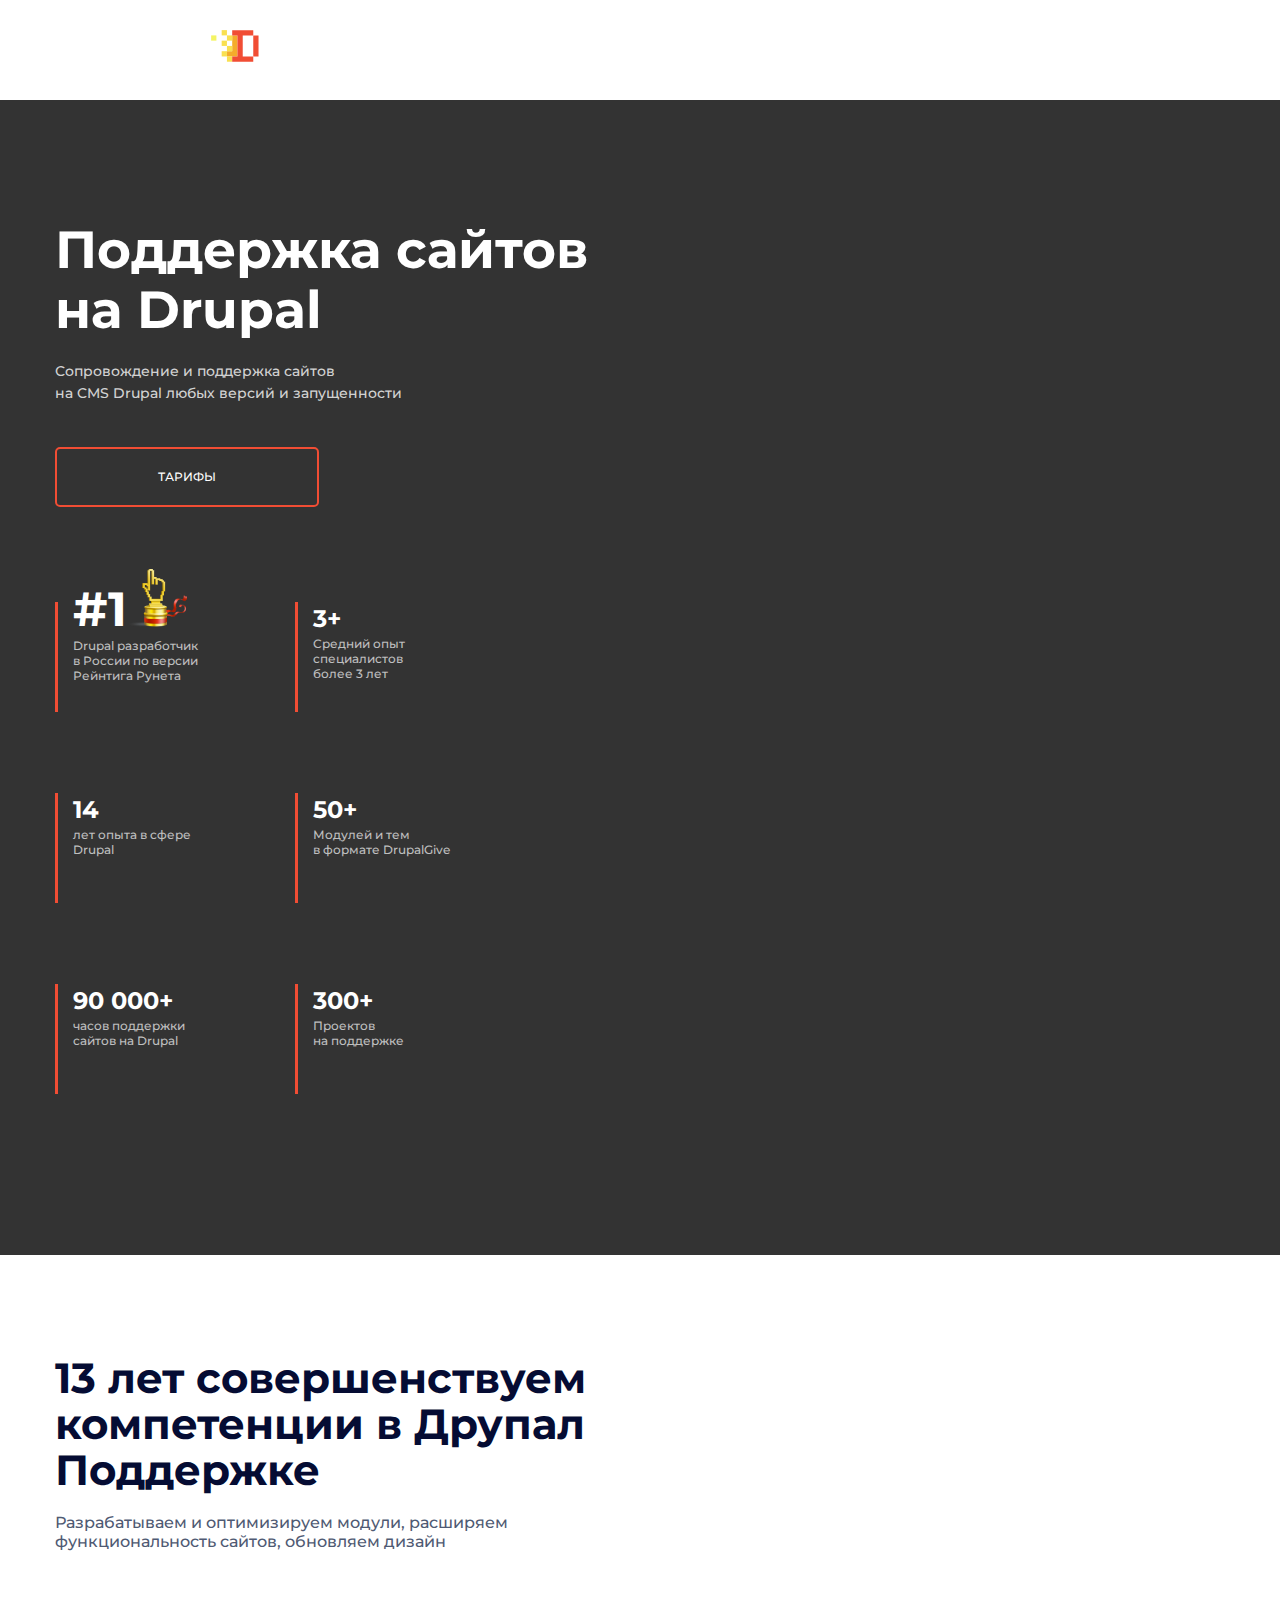
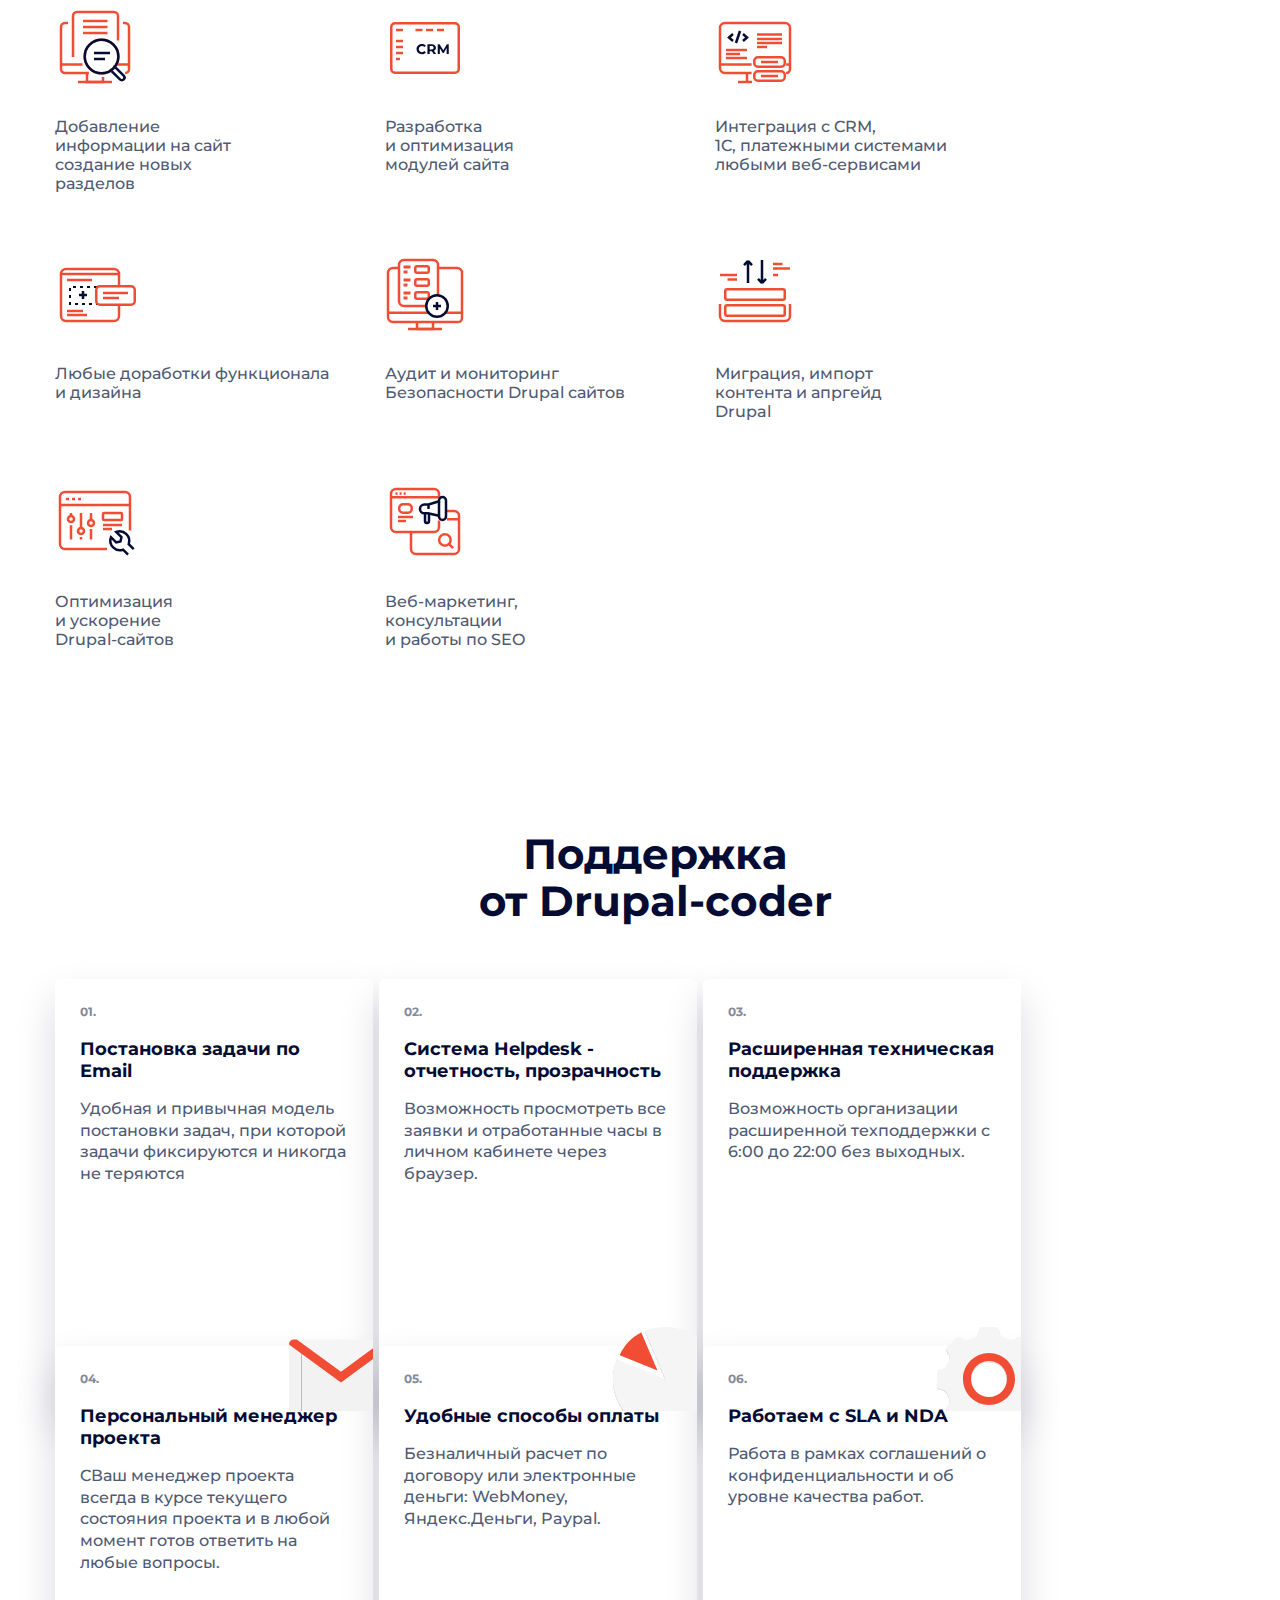
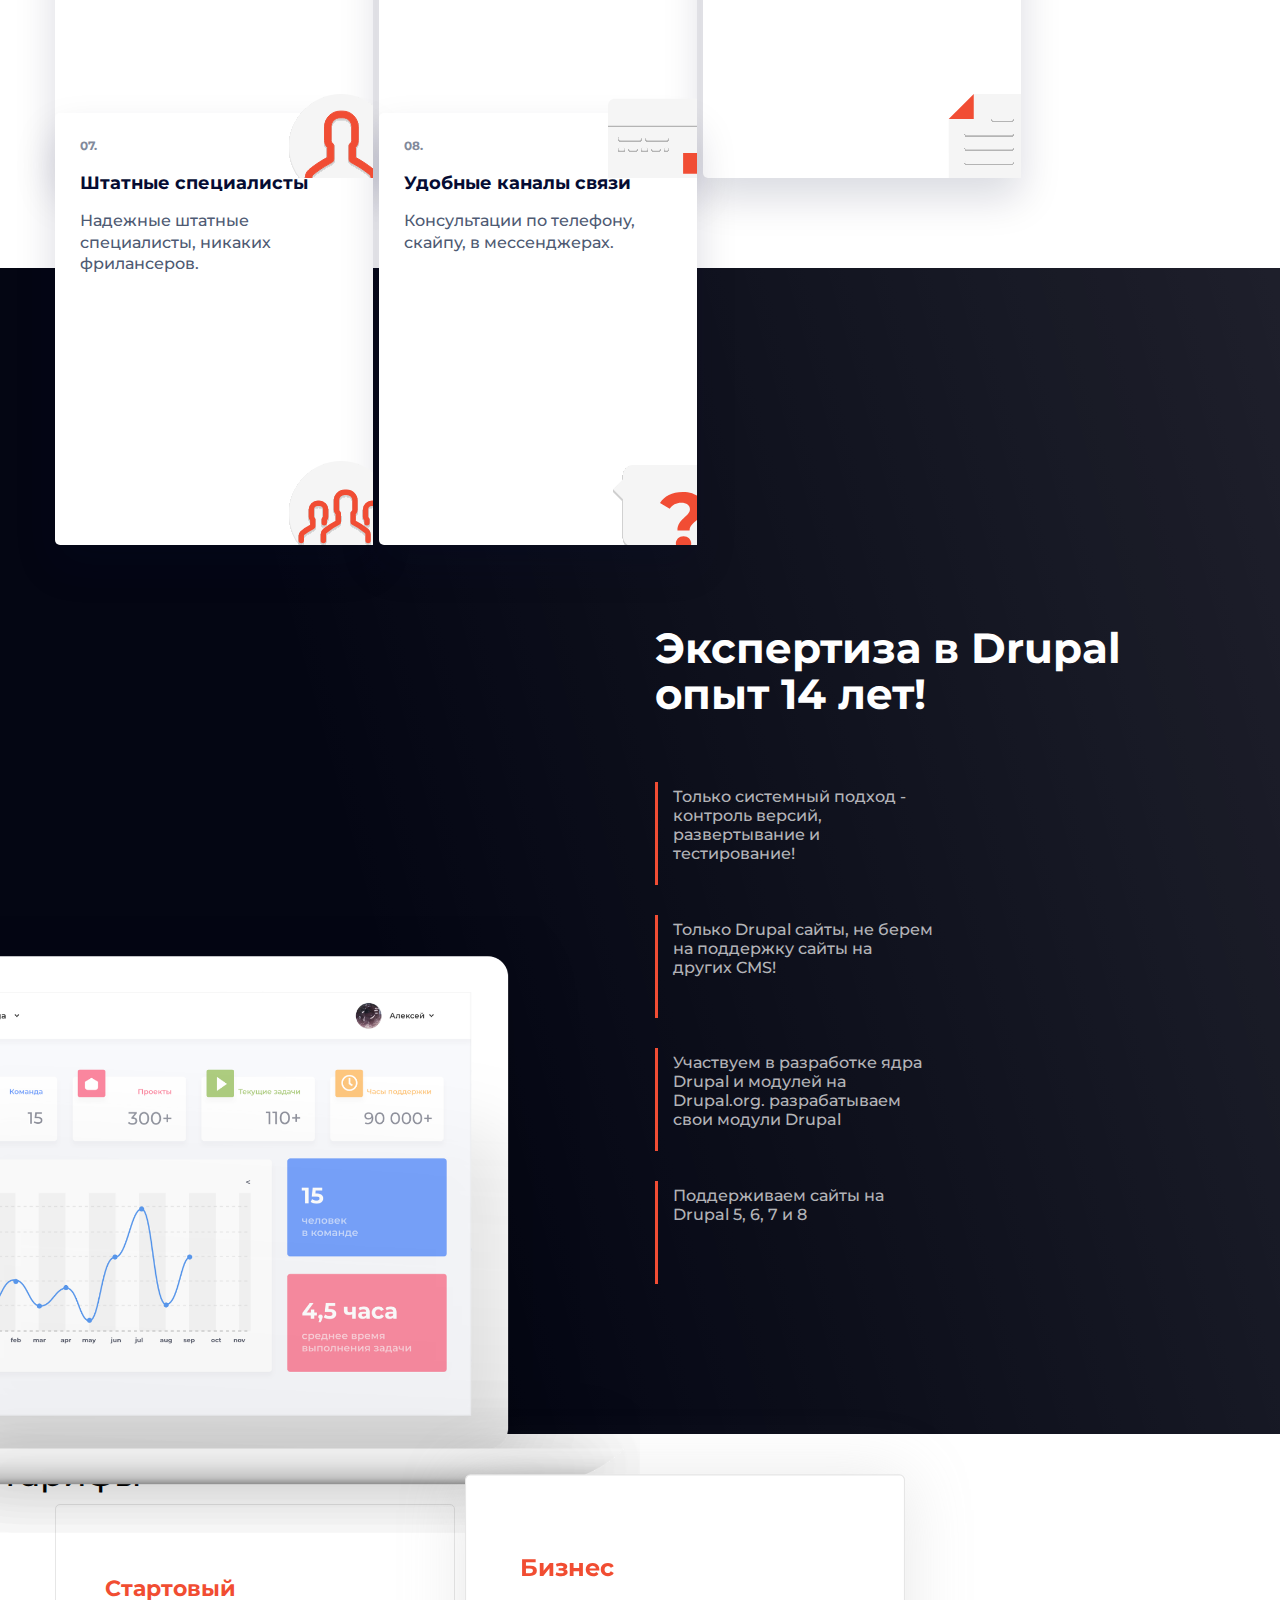
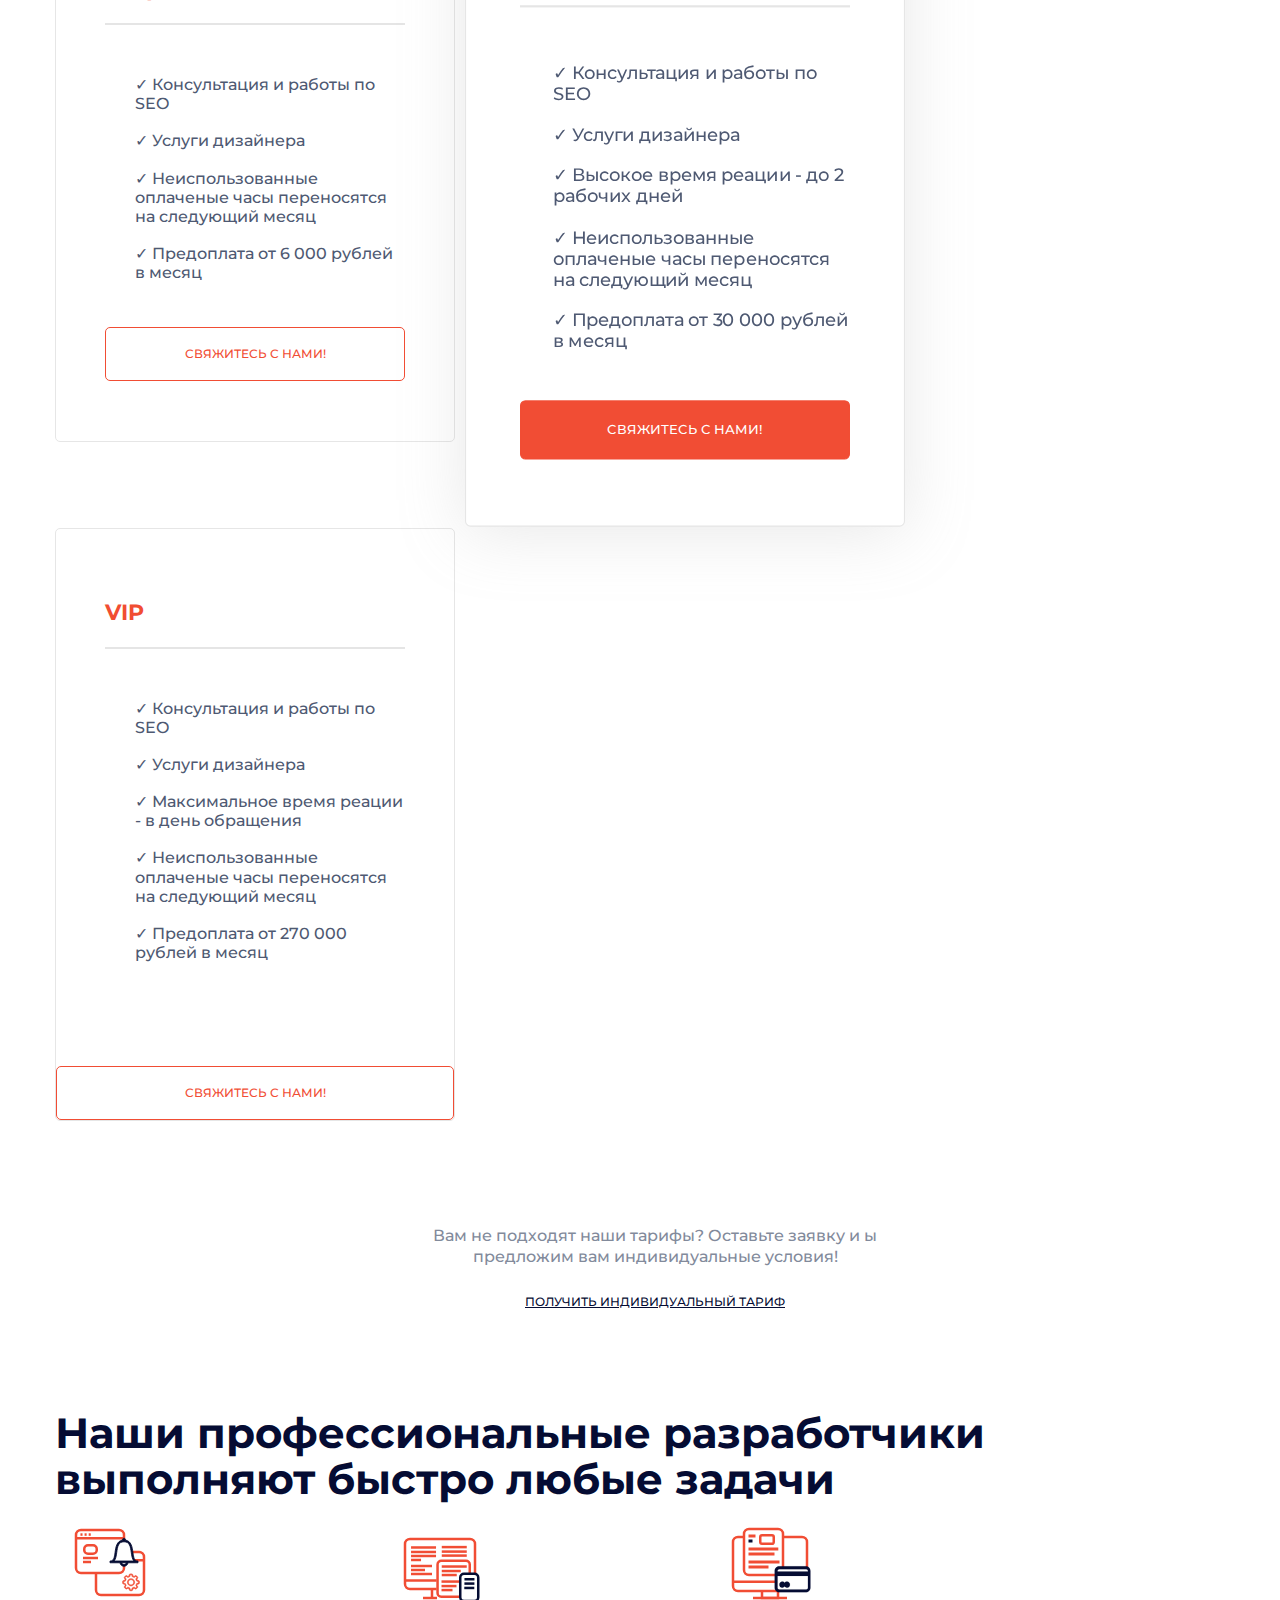
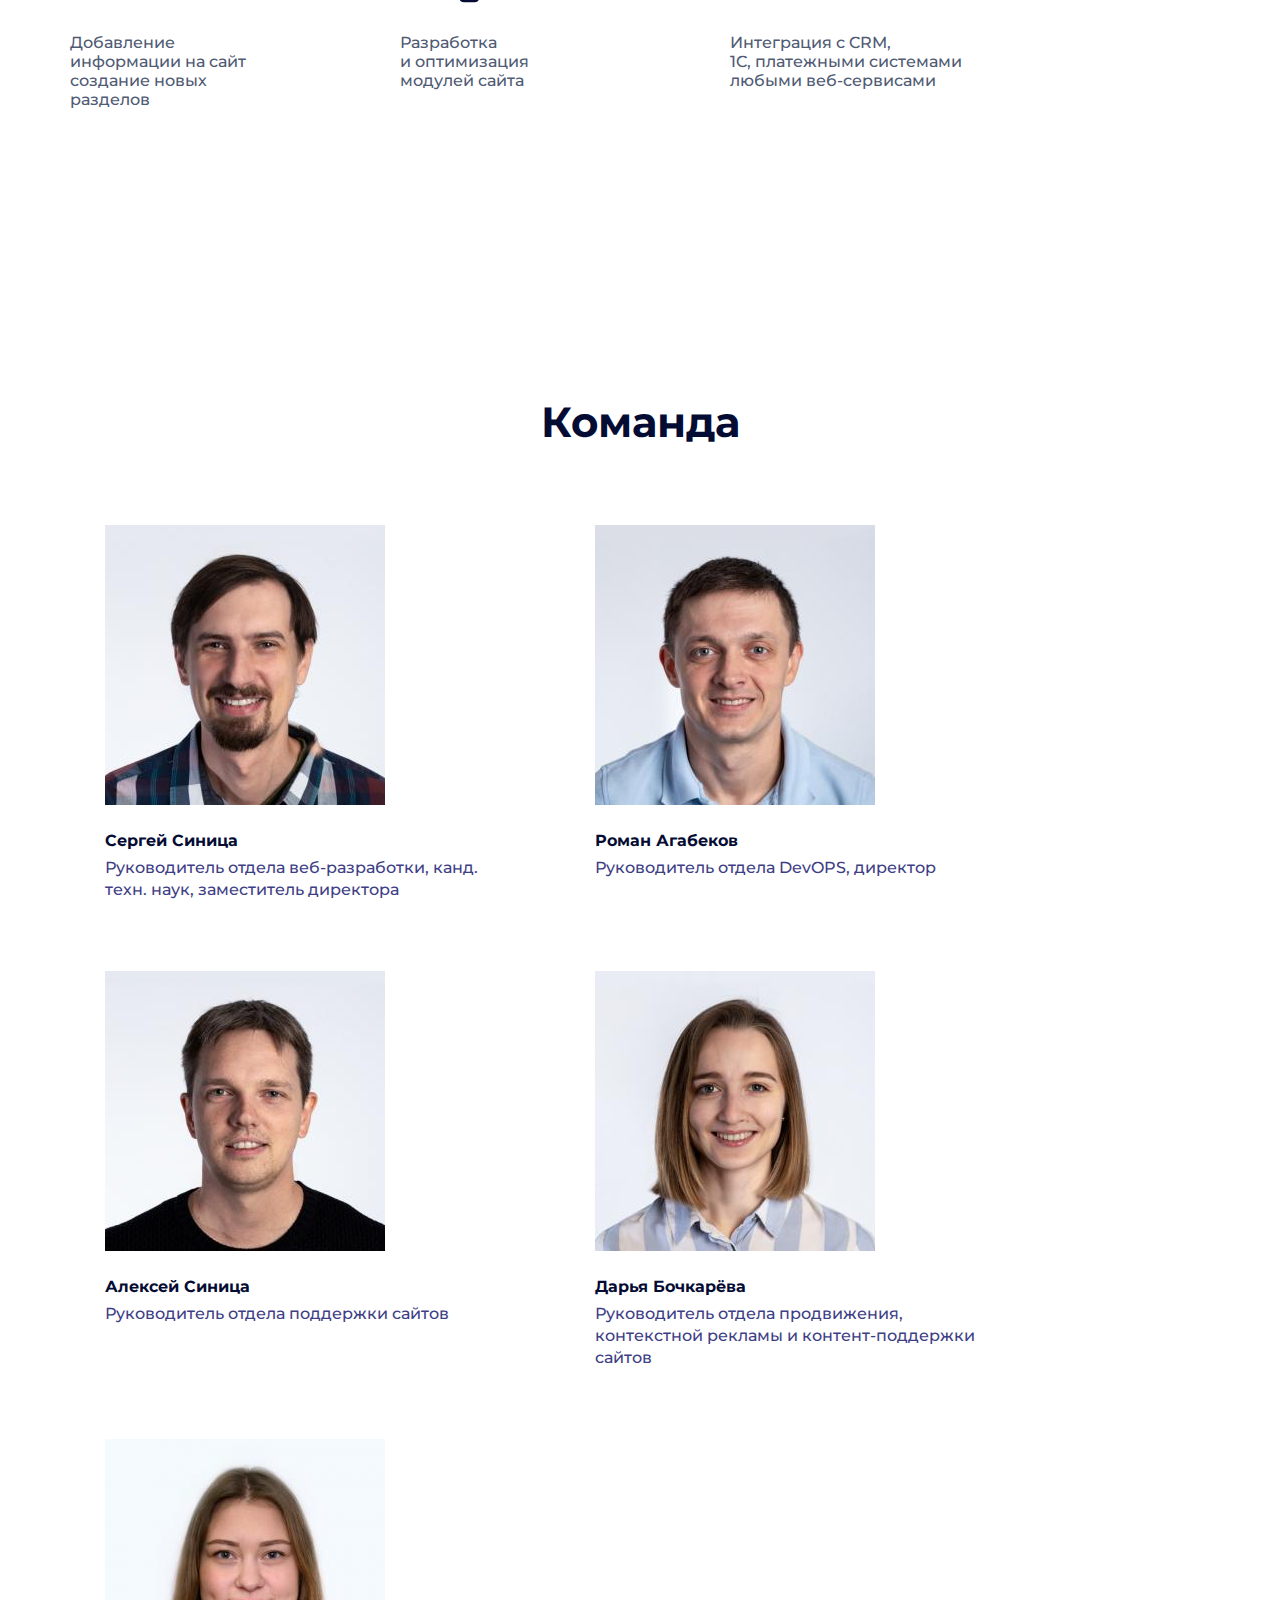
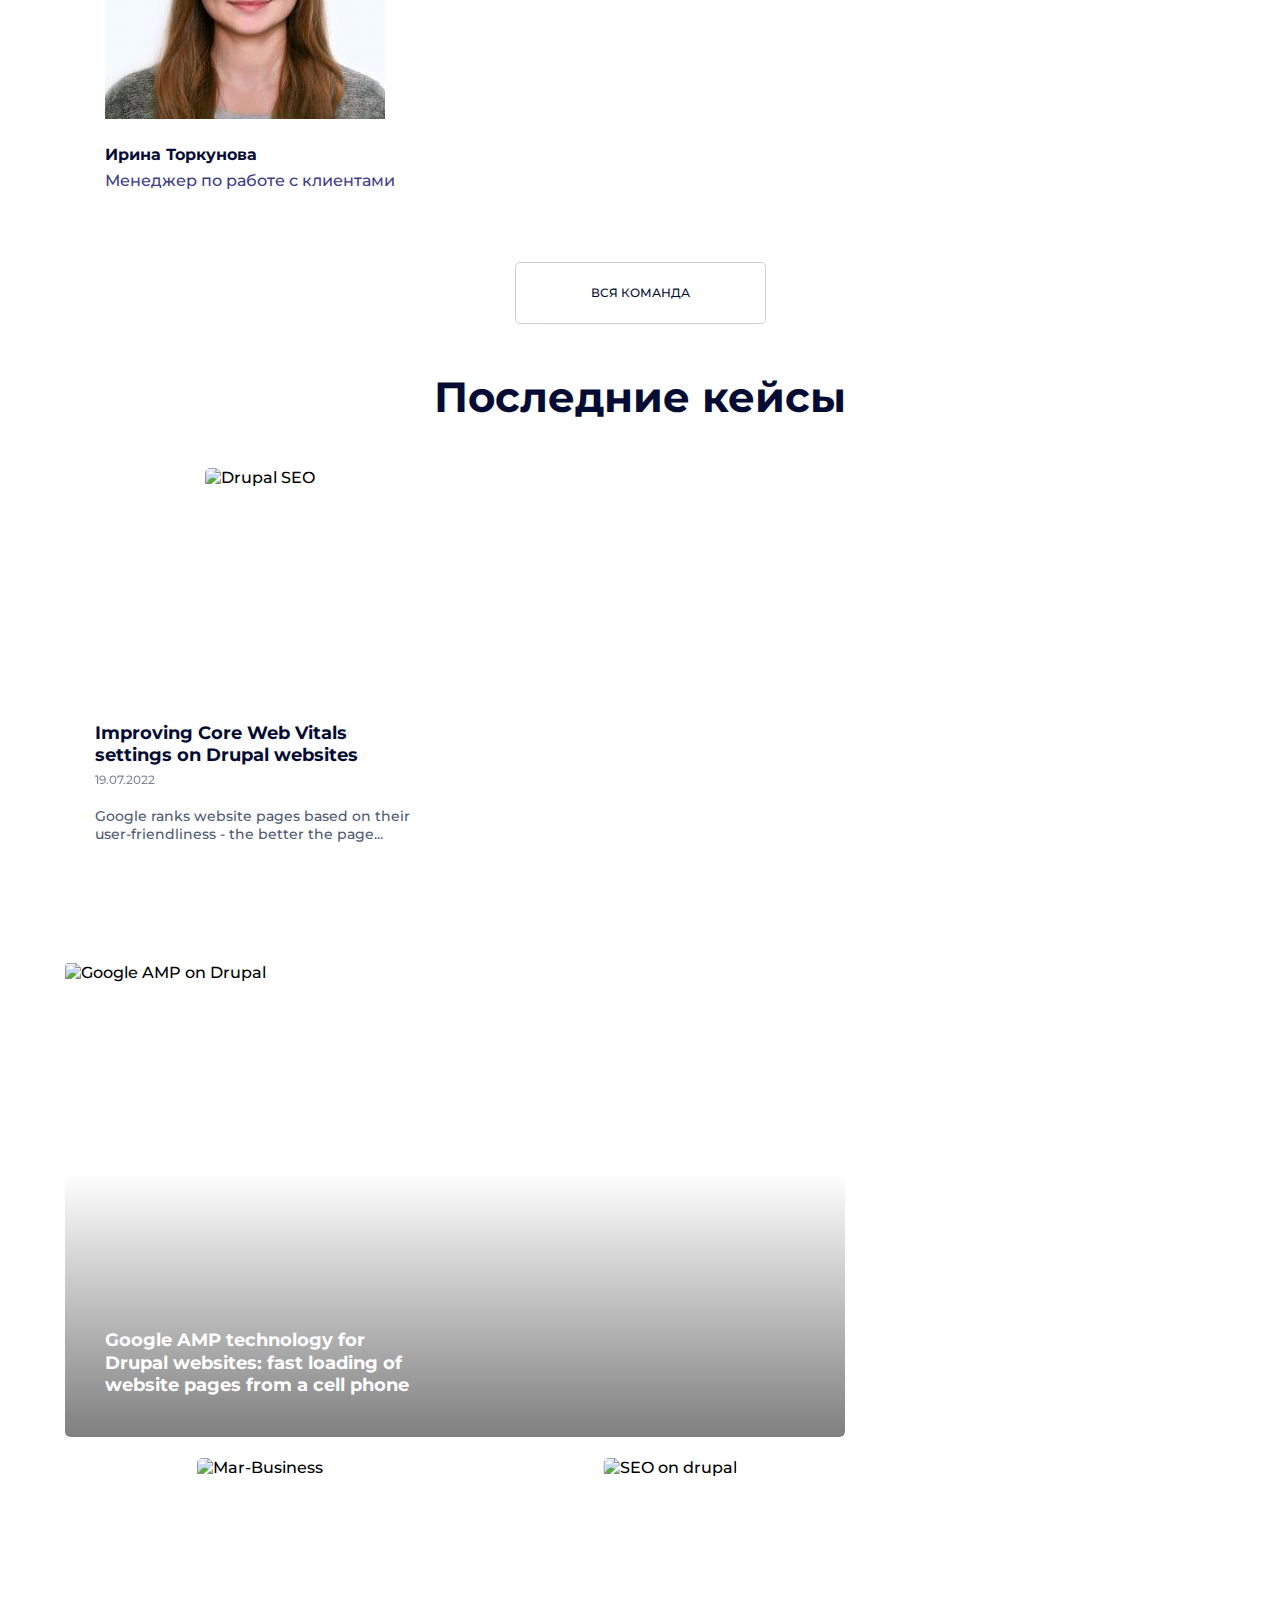
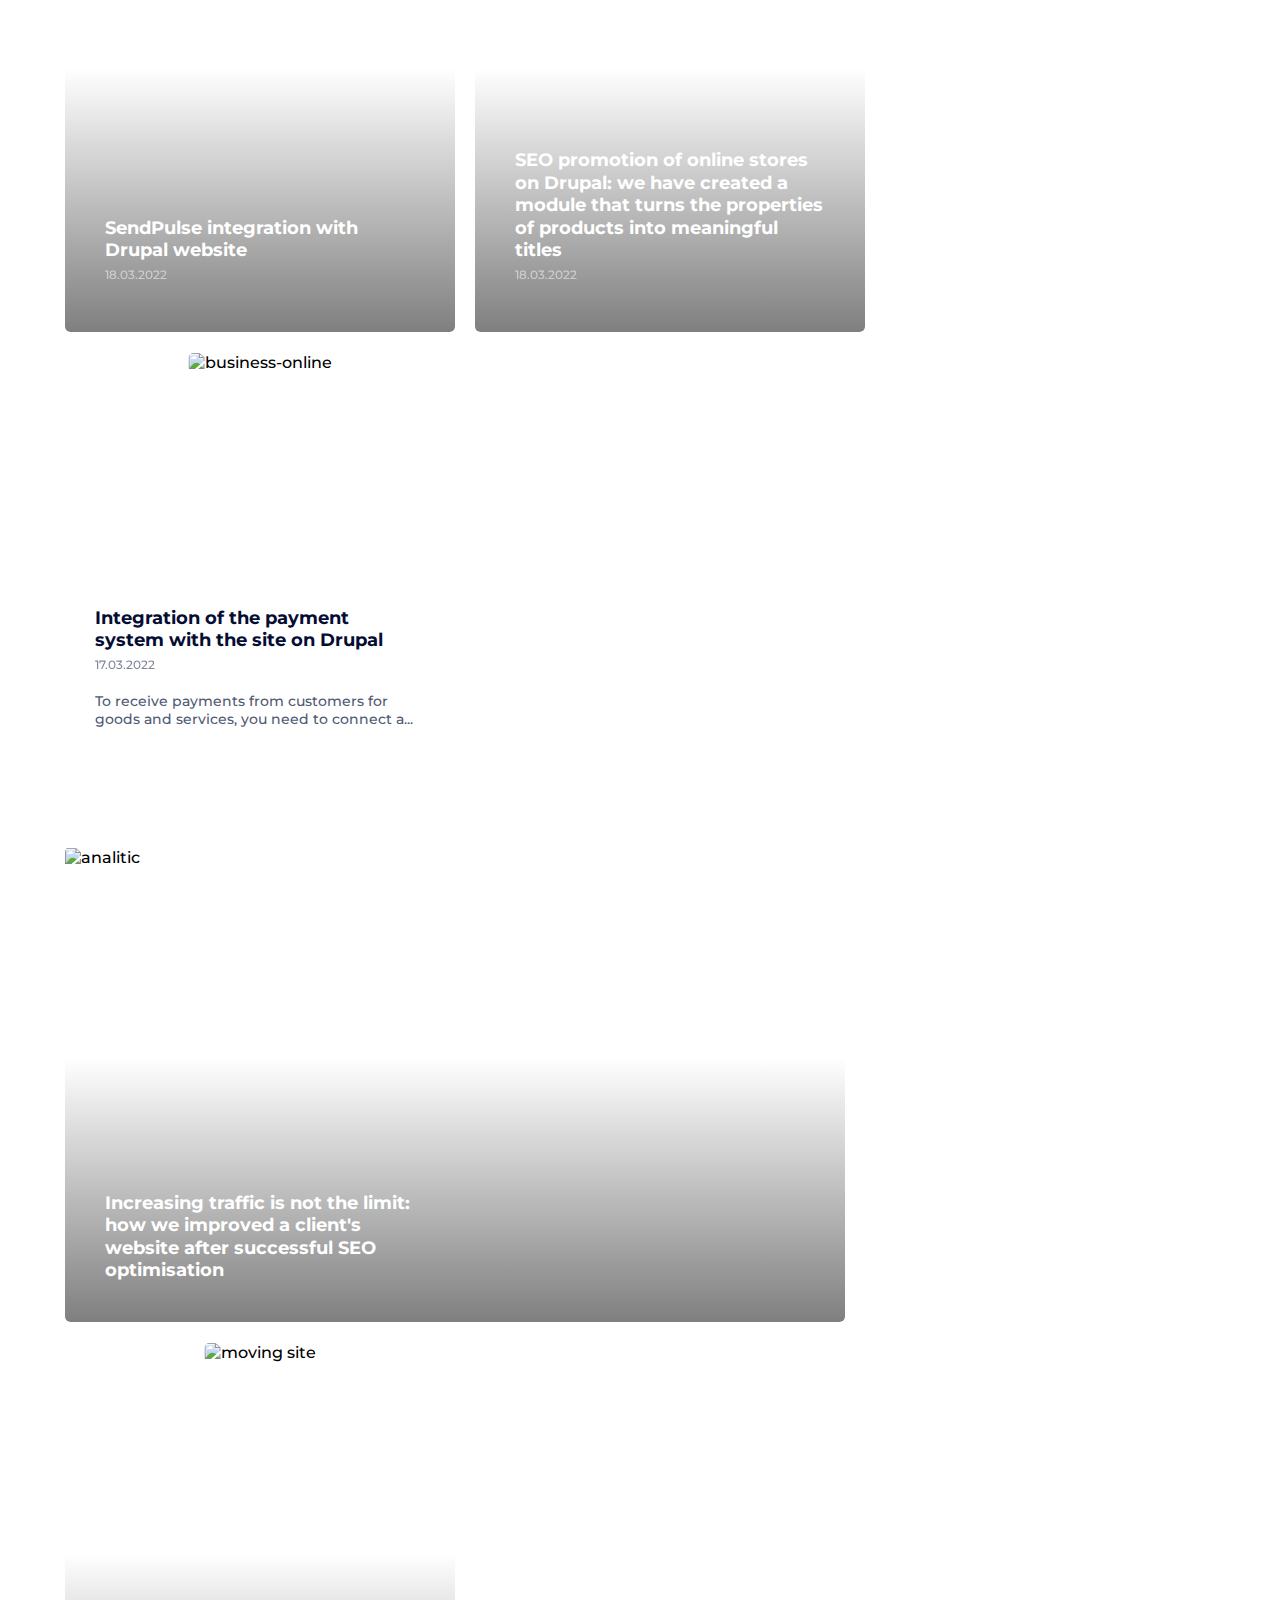
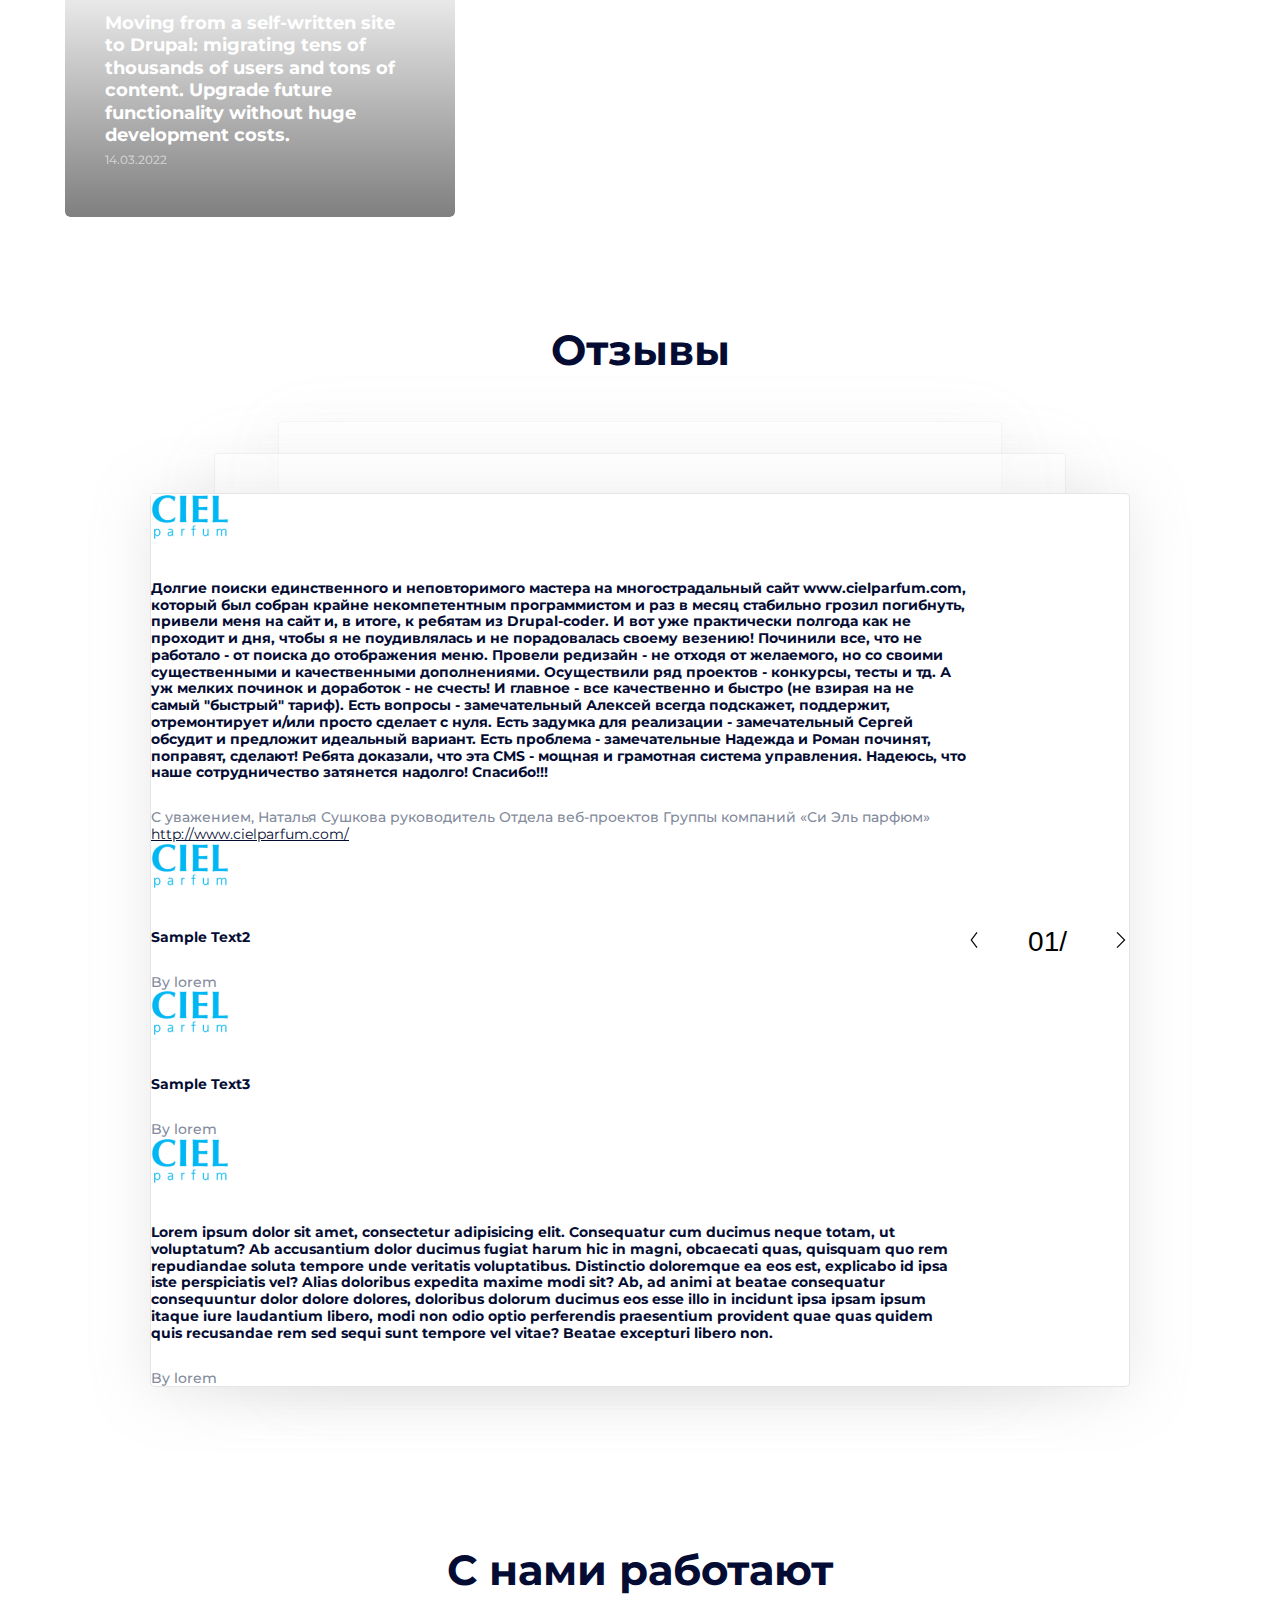
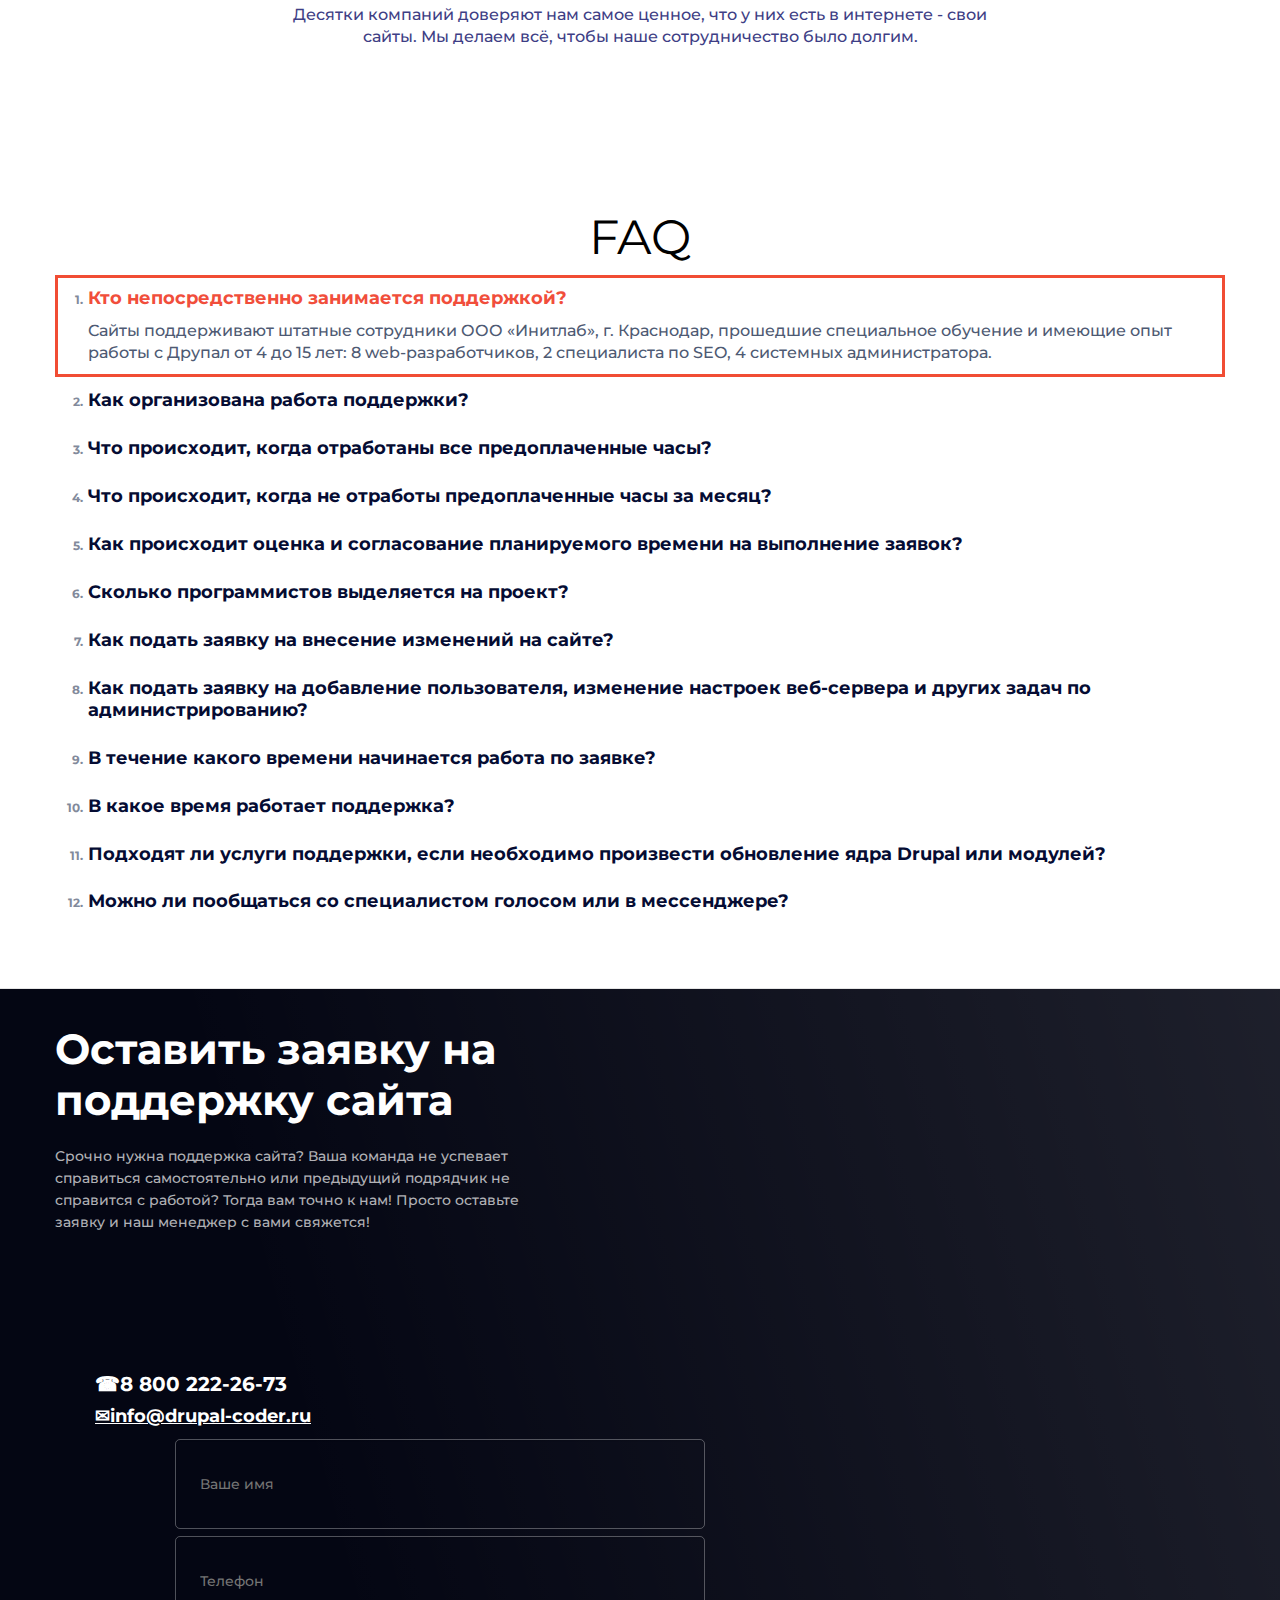
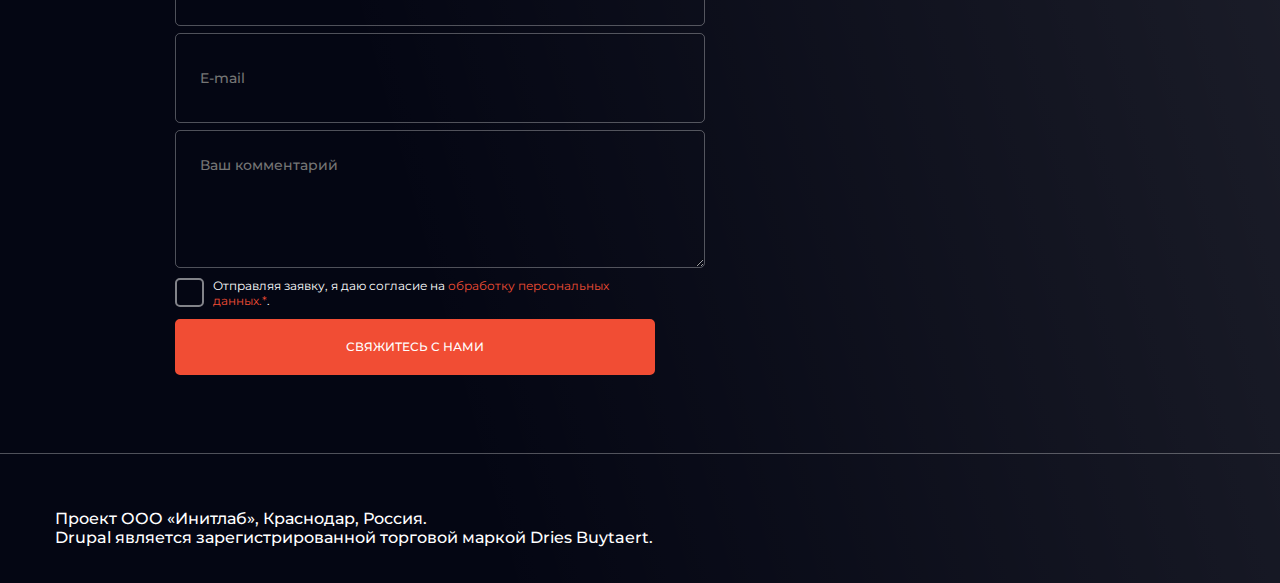
==== index.html @ 55fd2321 "Test" ====
<!DOCTYPE html>
<html lang="en">
<head>
    <meta charset="UTF-8">
    <meta name="viewport" content="width=device-width, initial-scale=1">
    <title>Drupal Coder</title>
    <link rel="preconnect" href="https://fonts.googleapis.com">
    <link rel="preconnect" href="https://fonts.gstatic.com" crossorigin>
    <script
            src="https://code.jquery.com/jquery-3.7.1.js"
            integrity="sha256-eKhayi8LEQwp4NKxN+CfCh+3qOVUtJn3QNZ0TciWLP4="
            crossorigin="anonymous"></script>
    <link href="https://fonts.googleapis.com/css2?family=Inter:ital,opsz,wght@0,14..32,100..900;1,14..32,100..900&family=Montserrat:ital,wght@0,100..900;1,100..900&family=Oswald:wght@200..700&display=swap" rel="stylesheet">
    <script src="src/slick.js" defer></script>
    <script src="main.js" defer></script>
    <script src="scripts.js" defer></script>
    <link rel="stylesheet" href="src/slick-theme.css">
    <script src="https://cdn.tailwindcss.com"></script>
    <link rel="stylesheet" href="save.css">
    <link rel="stylesheet" href="style.css">
    <link rel="stylesheet" href="style2.css">
</head>
<body>
<div class="navbar" id="navbar">
    <header>
        <img src="src/img/drupal-coder.svg" class="drup-logo" alt="drupal-logo">
        <button class="navbar-toggle" id="navbar-toggle">
            <div class="buttonlines">
                <div class="nav-button-line"></div>
                <div class="nav-button-line"></div>
                <div class="nav-button-line"></div>
            </div>
        </button>
    </header>
    <ul class="navmenu" id="navmenu">
        <li class="menuline"><a href="https://drupal-coding.com/support" class="menulink">ПОДДЕРЖКА DRUPAL</a></li>
        <li class="menuline">
            <div class="menulinewrapper">
                <a href="https://drupal-coding.com/drupal-admin" class="menulink">АДМИНИСТРИРОВАНИЕ</a>
                <div class="triangle"></div>
            </div>
            <ul class="innermenu">
                <li class="innermenuline">
                    <a href="https://drupal-coding.com/import-migrate-upgrade" class="menulink innermenulink">МИГРАЦИЯ</a>
                </li>
                <li class="innermenuline">
                    <a href="https://drupal-coding.com/backup" class="menulink innermenulink">БЭКАПЫ</a>
                </li>
                <li class="innermenuline">
                    <a href="https://drupal-coding.com/drupal-security-audit" class="menulink innermenulink">АУДИТ БЕЗОПАСНОСТИ</a>
                </li>
                <li class="innermenuline">
                    <a href="https://drupal-coding.com/boost-drupal" class="menulink innermenulink">ОПТИМИЗАЦИЯ СКОРОСТИ</a>
                </li>
                <li class="innermenuline">
                    <a href="https://drupal-coding.com/ssl" class="menulink innermenulink">ПЕРЕЕЗД НА HTTPS</a>
                </li>
            </ul>
        </li>
        <li class="menuline"><a href="" class="menulink">ПРОДВИЖЕНИЕ</a></li>
        <li class="menuline"><a href="https://drupal-coding.com/drupal-seo" class="menulink">РЕКЛАМА</a></li>
        <li class="menuline">
            <div class="menulinewrapper">
                <a href="https://drupal-coding.com/team" class="menulink">О НАС</a>
                <div class="triangle"></div>
            </div>
            <ul class="innermenu">
                <li class="innermenuline">
                    <a href="https://drupal-coding.com/team#team" class="menulink innermenulink">КОМАНДА</a>
                </li>
                <li class="innermenuline">
                    <a href="https://drupal-coding.com/drupalgive" class="menulink innermenulink">DRUPALGIVE</a>
                </li>
                <li class="innermenuline">
                    <a href="https://drupal-coding.com/blog" class="menulink innermenulink">БЛОГ</a>
                </li>
                <li class="innermenuline">
                    <a href="https://drupal-coding.com/drupal-courses" class="menulink innermenulink">КУРСЫ DRUPAL</a>
                </li>
            </ul>
        </li>
        <li class="menuline"><a href="" class="menulink">ПРОЕКТЫ</a></li>
        <li class="menuline"><a href="https://drupal-coding.com/contacts" class="menulink">КОНТАКТЫ</a></li>
    </ul>
</div>
    <section class="preview">
        <div class="preview-bg"><video id="bg-video" autoplay="autoplay" loop="" preload="auto" muted=""><source src="src/video.mp4" type="video/mp4">Your browser does not support the video tag. I suggest you upgrade your browser.</video></div>
        <div class="container">
            <div class="row">
                <div class="col-md-6">
                    <h1 class="page-title">Поддержка сайтов на Drupal</h1>
                    <div class="support-main-description">
                        Сопровождение и поддержка сайтов <br> на CMS Drupal любых версий и запущенности
                    </div>
                    <div class="preview-wrapper">
                        <a href="#plans" class="preview-btn">Тарифы</a>
                    </div>
                </div>
                <div class="col-md-6">
                    <div class="row achievements">
                        <div class="col-md-4 col-sm-4 col-xs-6 achievement">
                            <div class="achievement-wrapper">
                                <div class="achievement-title">#1 <img alt="1 place" src="src/img/cup.png"></div>
                                <div class="achievement-description">
                                    Drupal разработчик <br> в России по версии <br> Рейнтига Рунета
                                </div>
                            </div>
                        </div>
                        <div class="col-md-4 col-sm-4 col-xs-6 achievement">
                            <div class="achievement-wrapper">
                                <div class="achievement-title">3+</div>
                                <div class="achievement-description">
                                    Средний опыт<br> специалистов <br> более 3 лет
                                </div>
                            </div>
                        </div>
                        <div class="col-md-4 col-sm-4 col-xs-6 achievement">
                            <div class="achievement-wrapper">
                                <div class="achievement-title">14</div>
                                <div class="achievement-description">
                                    лет опыта в сфере <br> Drupal
                                </div>
                            </div>
                        </div>
                        <div class="col-md-4 col-sm-4 col-xs-6 achievement">
                            <div class="achievement-wrapper">
                                <div class="achievement-title">50+</div>
                                <div class="achievement-description">
                                    Модулей и тем <br> в формате DrupalGive
                                </div>
                            </div>
                        </div>
                        <div class="col-md-4 col-sm-4 col-xs-6 achievement">
                            <div class="achievement-wrapper">
                                <div class="achievement-title">90 000+</div>
                                <div class="achievement-description">
                                    часов поддержки <br> сайтов на Drupal
                                </div>
                            </div>
                        </div>
                        <div class="col-md-4 col-sm-4 col-xs-6 achievement">
                            <div class="achievement-wrapper">
                                <div class="achievement-title">300+</div>
                                <div class="achievement-description">
                                    Проектов <br> на поддержке
                                </div>
                            </div>
                        </div>
                    </div>
                </div>
            </div>
        </div>
    </section>
    <section>
    <div class="ftp-56"><div class="competencies">
        <div class="container">
            <div class="row">
                <div class="col-md-6">
                    <h2 class="block-title">13 лет совершенствуем <br> компетенции в Друпал <br> Поддержке</h2>
                    <div class="competencies-description">
                       Разрабатываем и оптимизируем модули, расширяем <br> функциональность сайтов, обновляем дизайн
                    </div>
                </div>
            </div>
            <div class="row row-flex competencies-row">
                <div class="col-sm-3 col-xs-6">
                    <div class="competency">
                        <div class="competency-wrapper">
                            <div class="competency-header">
                                <div class="competency-icon"><img alt="" src="src/img/competency-1.svg" class="img-responsive"></div>
                            </div>
                            <div class="competency-body">
                                Добавление <br> информации на сайт <br> создание новых  <br> разделов
                            </div>
                        </div>
                    </div>
                </div>
                <div class="col-sm-3 col-xs-6">
                    <div class="competency">
                        <div class="competency-wrapper">
                            <div class="competency-header">
                                <div class="competency-icon"><img alt="" src="src/img/competency-2.svg" class="img-responsive"></div>
                            </div>
                            <div class="competency-body">
                                Разработка <br> и оптимизация <br> модулей сайта
                            </div>
                        </div>
                    </div>
                </div>
                <div class="col-sm-3 col-xs-6">
                    <div class="competency">
                        <div class="competency-wrapper">
                            <div class="competency-header">
                                <div class="competency-icon"><img alt="Integration" src="src/img/competency-3.svg" class="img-responsive"></div>
                            </div>
                            <div class="competency-body">
                                Интеграция с CRM, <br> 1C, платежными системами <br> любыми веб-сервисами
                            </div>
                        </div>
                    </div>
                </div>
                <div class="col-sm-3 col-xs-6">
                    <div class="competency">
                        <div class="competency-wrapper">
                            <div class="competency-header">
                                <div class="competency-icon"><img alt="Design" src="src/img/competency-4.svg" class="img-responsive"></div>
                            </div>
                            <div class="competency-body">
                               Любые доработки функционала <br> и дизайна
                            </div>
                        </div>
                    </div>
                </div>
                <div class="col-sm-3 col-xs-6">
                    <div class="competency">
                        <div class="competency-wrapper">
                            <div class="competency-header">
                                <div class="competency-icon"><img alt="Security" src="src/img/competency-5.svg" class="img-responsive"></div>
                            </div>
                            <div class="competency-body">
                                Аудит и мониторинг <br> Безопасности Drupal сайтов
                            </div>
                        </div>
                    </div>
                </div>
                <div class="col-sm-3 col-xs-6">
                    <div class="competency">
                        <div class="competency-wrapper">
                            <div class="competency-header">
                                <div class="competency-icon"><img alt="Migration" src="src/img/competency-6.svg" class="img-responsive"></div>
                            </div>
                            <div class="competency-body">
                                Миграция, импорт <br>  контента и апргейд <br> Drupal
                            </div>
                        </div>
                    </div>
                </div>
                <div class="col-sm-3 col-xs-6">
                    <div class="competency">
                        <div class="competency-wrapper">
                            <div class="competency-header">
                                <div class="competency-icon"><img alt="Optimization" src="src/img/competency-7.svg" class="img-responsive"></div>
                            </div>
                            <div class="competency-body">
                                Оптимизация  <br> и ускорение <br> Drupal-сайтов
                            </div>
                        </div>
                    </div>
                </div>
                <div class="col-sm-3 col-xs-6">
                    <div class="competency">
                        <div class="competency-wrapper">
                            <div class="competency-header">
                                <div class="competency-icon"><img alt="SEO" src="src/img/competency-8.svg" class="img-responsive"></div>
                            </div>
                            <div class="competency-body">
                                Веб-маркетинг, <br> консультации <br> и работы по SEO
                            </div>
                        </div>
                    </div>
                </div>
            </div>
        </div>
    </div>
        <div class="advantages with-expertise">
            <div class="container">
                <div class="row">
                    <div class="col-md-12">
                        <h2 class="block-title">Поддержка <br> от Drupal-coder</h2>
                    </div>
                </div>
                <div class="row row-flex advantages-row">
                    <div class="col-sm-6 col-md-3 col-xs-12 advantage-col">
                        <div class="advantage">
                            <div class="advantage-wrapper">
                                <div class="advantage-header">
                                    <div class="advantage-num">01.</div>
                                    <div class="advantage-title">Постановка задачи по Email</div>
                                </div>
                                <div class="advantage-body">
                                    Удобная и привычная модель постановки задач, при которой задачи фиксируются и никогда не теряются
                                </div>
                                <div class="advantage-icon"><img alt="Email" src="src/img/support1.svg" class="img-responsive"></div>
                            </div>
                        </div>
                    </div>
                    <div class="col-sm-6 col-md-3 col-xs-12 advantage-col">
                        <div class="advantage">
                            <div class="advantage-wrapper">
                                <div class="advantage-header">
                                    <div class="advantage-num">02.</div>
                                    <div class="advantage-title">Система Helpdesk - отчетность, прозрачность</div>
                                </div>
                                <div class="advantage-body">
                                    Возможность просмотреть все заявки и отработанные часы в личном кабинете через браузер.
                                </div>
                                <div class="advantage-icon"><img alt="Chart" src="src/img/support2.svg" class="img-responsive"></div>
                            </div>
                        </div>
                    </div>
                    <div class="col-sm-6 col-md-3 col-xs-12 advantage-col">
                        <div class="advantage">
                            <div class="advantage-wrapper">
                                <div class="advantage-header">
                                    <div class="advantage-num">03.</div>
                                    <div class="advantage-title">Расширенная техническая поддержка </div>
                                </div>
                                <div class="advantage-body">
                                   Возможность организации расширенной техподдержки с 6:00 до 22:00 без выходных.
                                </div>
                                <div class="advantage-icon"><img alt="Extend" src="src/img/support3.svg" class="img-responsive"></div>
                            </div>
                        </div>
                    </div>
                    <div class="col-sm-6 col-md-3 col-xs-12 advantage-col">
                        <div class="advantage">
                            <div class="advantage-wrapper">
                                <div class="advantage-header">
                                    <div class="advantage-num">04.</div>
                                    <div class="advantage-title">Персональный менеджер проекта</div>
                                </div>
                                <div class="advantage-body">
                                    CВаш менеджер проекта всегда в курсе текущего состояния проекта и в любой момент готов ответить на любые вопросы.
                                </div>
                                <div class="advantage-icon"><img alt="User" src="src/img/support4.svg" class="img-responsive"></div>
                            </div>
                        </div>
                    </div>
                    <div class="col-sm-6 col-md-3 col-xs-12 advantage-col">
                        <div class="advantage">
                            <div class="advantage-wrapper">
                                <div class="advantage-header">
                                    <div class="advantage-num">05.</div>
                                    <div class="advantage-title">Удобные способы оплаты</div>
                                </div>
                                <div class="advantage-body">
                                    Безналичный расчет по договору или электронные деньги: WebMoney, Яндекс.Деньги, Paypal.
                                </div>
                                <div class="advantage-icon"><img alt="payments" src="src/img/support5.svg" class="img-responsive"></div>
                            </div>
                        </div>
                    </div>
                    <div class="col-sm-6 col-md-3 col-xs-12 advantage-col">
                        <div class="advantage">
                            <div class="advantage-wrapper">
                                <div class="advantage-header">
                                    <div class="advantage-num">06.</div>
                                    <div class="advantage-title">Работаем с SLA и NDA </div>
                                </div>
                                <div class="advantage-body">
                                    Работа в рамках соглашений о конфиденциальности и об уровне качества работ.
                                </div>
                                <div class="advantage-icon"><img alt="Doc" src="src/img/support6.svg" class="img-responsive"></div>
                            </div>
                        </div>
                    </div>
                    <div class="col-sm-6 col-md-3 col-xs-12 advantage-col">
                        <div class="advantage">
                            <div class="advantage-wrapper">
                                <div class="advantage-header">
                                    <div class="advantage-num">07.</div>
                                    <div class="advantage-title">Штатные специалисты</div>
                                </div>
                                <div class="advantage-body">
                                    Надежные штатные специалисты, никаких фрилансеров.
                                </div>
                                <div class="advantage-icon"><img alt="Users" src="src/img/support7.svg" class="img-responsive"></div>
                            </div>
                        </div>
                    </div>
                    <div class="col-sm-6 col-md-3 col-xs-12 advantage-col">
                        <div class="advantage">
                            <div class="advantage-wrapper">
                                <div class="advantage-header">
                                    <div class="advantage-num">08.</div>
                                    <div class="advantage-title">Удобные каналы связи </div>
                                </div>
                                <div class="advantage-body">
                                    Консультации по телефону, скайпу, в мессенджерах.
                                </div>
                                <div class="advantage-icon"><img alt="Questions" src="src/img/support8.svg" class="img-responsive"></div>
                            </div>
                        </div>
                    </div>
                </div>
            </div>
        </div>

        <div class="expertise">
            <div class="container">
                <div class="row">
                    <div class="col-md-6 col-xs-12 col-md-offset-6">
                        <div class="row">
                            <div class="col-md-12">
                                <h2 class="block-title">Экспертиза в Drupal<br>опыт 14 лет!</h2>
                            </div>
                        </div>
                        <div class="row row-flex expertise-row">
                            <div class="col-sm-6 col-xs-12 expertise-col">
                                <div class="expertise-item">
                                    <div class="expertise-item-body">
                                        Только системный подход - контроль версий, развертывание и тестирование!
                                    </div>
                                </div>
                            </div>
                            <div class="col-sm-6 col-xs-12 expertise-col">
                                <div class="expertise-item">
                                    <div class="expertise-item-body">
                                       Только Drupal сайты, не берем на поддержку сайты на других CMS!
                                    </div>
                                </div>
                            </div>
                            <div class="col-sm-6 col-xs-12 expertise-col">
                                <div class="expertise-item">
                                    <div class="expertise-item-body">
                                        Участвуем в разработке ядра Drupal и модулей на Drupal.org.  разрабатываем свои модули Drupal
                                    </div>
                                </div>
                            </div>
                            <div class="col-sm-6 col-xs-12 expertise-col">
                                <div class="expertise-item">
                                    <div class="expertise-item-body">
                                        Поддерживаем сайты на Drupal 5, 6, 7 и 8
                                    </div>
                                </div>
                            </div>
                        </div>
                    </div>
                </div>
            </div>
            <div class="expertise-img"><img alt="helpdesk" class="img-responsive" src="src/img/laptop.png"></div>
        </div></div>
</section>
    <section id="plans" class="block   clear">

        <h2 class="block-title">Тарифы</h2>

        <div class=" ftp-56   "><div class="tariffs">
            <div class="container">
                <div class="row row-flex tariffs-row">
                    <div class="col-sm-4 col-xs-12 col-flex">
                        <div class="tariff">
                            <div class="tariff-wrapper">
                                <div class="tariff-header">
                                    <div class="tariff-title">Стартовый </div>
                                    <br>
                                </div>
                                <div class="tariff-body">
                                    <div class="tarrif-body-item">&check; Консультация и работы по SEO</div>
                                    <div class="tarrif-body-item">&check; Услуги дизайнера</div>
                                    <div class="tarrif-body-item">&check; Неиспользованные оплаченые часы переносятся на следующий месяц</div>
                                    <div class="tarrif-body-item">&check; Предоплата от 6 000 рублей в месяц</div>
                                </div>
                                <div class="tariff-footer">
                                    <a href="#support" class="contact-form tariff-footer-btn" tabindex="-1">Свяжитесь с нами!</a>
                                </div>
                            </div>
                        </div>
                    </div>
                    <div class="col-sm-4 col-flex col-xs-12">
                        <div class="tariff">
                            <div class="tariff-wrapper">
                                <div class="tariff-header">
                                    <div class="tariff-title">Бизнес</div>
                                    <br>
                                </div>
                                <div class="tariff-body ">
                                    <div class="tarrif-body-item">&check; Консультация и работы по SEO</div>
                                    <div class="tarrif-body-item">&check; Услуги дизайнера</div>
                                    <div class="tarrif-body-item">&check; Высокое время реации - до 2 рабочих дней</div>
                                    <div class="tarrif-body-item">&check; Неиспользованные оплаченые часы переносятся на следующий месяц</div>
                                    <div class="tarrif-body-item">&check; Предоплата от 30 000 рублей в месяц</div> </div>
                                <div class="tariff-footer">
                                    <a href="#support" class="contact-form tariff-footer-btn" tabindex="-1">Свяжитесь с нами!</a>
                                </div>
                            </div>
                        </div>
                    </div>
                    <div class="col-sm-4 col-flex col-xs-12">
                        <div class="tariff">
                            <div class="tariff-wrapper">
                                <div class="tariff-header">
                                    <div class="tariff-title">VIP</div>
                                    <br>
                                </div>
                                <div class="tariff-body">
                                    <div class="tarrif-body-item">&check; Консультация и работы по SEO</div>
                                    <div class="tarrif-body-item">&check; Услуги дизайнера</div>
                                    <div class="tarrif-body-item">&check; Максимальное время реации - в день обращения</div>
                                    <div class="tarrif-body-item">&check; Неиспользованные оплаченые часы переносятся на следующий месяц</div>
                                    <div class="tarrif-body-item">&check; Предоплата от 270 000 рублей в месяц</div> </div>
                            </div>
                                <div class="tariff-footer">
                                    <a href="#support" class="contact-form tariff-footer-btn" tabindex="-1">Свяжитесь с нами!</a>
                                </div>
                            </div>
                        </div>
                    </div>
                </div>
                <div class="row">
                    <div class="col-xs-12">
                        <div class="tariffs-ps">
                            Вам не подходят наши тарифы? Оставьте заявку и ы предложим вам индивидуальные условия!
                            <a href="#support" class="tariffs-link">Получить индивидуальный тариф</a>
                        </div>
                    </div>
                </div>
            </div>
        </div>
    </section>
<section class="views-element-container container block block-views clear" >
    <div class="competencies">
        <div class="container">
            <div class="row">
                <div class="col-md-8">
                    <h2 class="block-title">Наши профессиональные разработчики выполняют быстро любые задачи</h2>
                </div>
            </div>
            <div class="row row-flex competencies-row">
                <div class="col-sm-3 col-xs-6">
                    <div class="competency">
                        <div class="competency-wrapper">
                            <div class="competency-header">
                                <div class="competency-icon"><img alt="" src="src/img/competency-20.svg" class="img-responsive"></div>
                            </div>
                            <div class="competency-body">
                                Добавление <br> информации на сайт <br> создание новых  <br> разделов
                            </div>
                        </div>
                    </div>
                </div>
                <div class="col-sm-3 col-xs-6">
                    <div class="competency">
                        <div class="competency-wrapper">
                            <div class="competency-header">
                                <div class="competency-icon"><img alt="" src="src/img/competency-21.svg" class="img-responsive"></div>
                            </div>
                            <div class="competency-body">
                                Разработка <br> и оптимизация <br> модулей сайта
                            </div>
                        </div>
                    </div>
                </div>
                <div class="col-sm-3 col-xs-6">
                    <div class="competency">
                        <div class="competency-wrapper">
                            <div class="competency-header">
                                <div class="competency-icon"><img alt="Integration" src="src/img/competency-22.svg" class="img-responsive"></div>
                            </div>
                            <div class="competency-body">
                                Интеграция с CRM, <br> 1C, платежными системами <br> любыми веб-сервисами
                            </div>
                        </div>
                    </div>
                </div>
            </div>
        </div>
    </div>
</section>
    <section class="views-element-container container block block-views block-views-blockteam-team-new clear" id="block-views-block-team-new">

        <h2 class="block-title">Команда</h2>

        <div class="form-group">
            <div class="text-center">
                <div class="view-content">
                    <div class="col-xs-6 col-sm-6 col-md-4 views-row">
                        <article typeof="schema:Person"  class="user-teaser">
                            <div class="photo">
                                <img loading="eager" width="280" height="280" src="src/img/IMG_2472_0.jpg" alt="Profile picture for user Сергей Синица" typeof="foaf:Image">
                            </div>

                            <div class="emp-name">
                                Сергей Синица
                            </div>
                            <div class="emp-post  field--name-field-post   ">Руководитель отдела веб-разработки, канд. техн. наук, заместитель директора</div>
                        </article>
                    </div>

                    <div class="col-xs-6 col-sm-6 col-md-4 views-row">
                        <article typeof="schema:Person"  class="user-teaser">
                            <div class="photo  field--name-user-picture field--type-image  ">
                                    <img loading="eager" width="280" height="280" src="src/img/IMG_2539_0.jpg" alt="Profile picture for user Roman Agabekov" typeof="foaf:Image">
                            </div>
                            <div class="emp-name">
                                Роман Агабеков
                            </div>
                            <div class="emp-post  field--name-field-post   ">Руководитель отдела DevOPS, директор</div>
                        </article>
                    </div>

                    <div class="col-xs-6 col-sm-6 col-md-4 views-row">
                        <article typeof="schema:Person" class="user-teaser">
                            <div class="photo  field--name-user-picture field--type-image  ">
                                    <img loading="eager" width="280" height="280" src="src/img/IMG_2474_1.jpg" alt="Profile picture for user Алексей Синица" typeof="foaf:Image">
                            </div>
                            <div class="emp-name">
                                Алексей Синица
                            </div>
                            <div class="emp-post  field--name-field-post   ">Руководитель отдела поддержки сайтов</div>
                        </article>
                    </div>

                    <div class="col-xs-6 col-sm-6 col-md-4 views-row">
                        <article typeof="schema:Person" class="user-teaser">
                            <div class="photo  field--name-user-picture field--type-image  ">
                                    <img loading="eager" width="280" height="280" src="src/img/IMG_2522_0.jpg" alt="Profile picture for user d.Bochkareva" typeof="foaf:Image">
                            </div>
                            <div class="emp-name">
                                Дарья Бочкарёва
                            </div>
                            <div class="emp-post  field--name-field-post   ">Руководитель отдела продвижения, контекстной рекламы и контент-поддержки сайтов</div>
                        </article>
                    </div>

                    <div class="col-xs-6 col-sm-6 col-md-4 views-row">
                        <article typeof="schema:Person"  class="user-teaser">
                            <div class="photo  field--name-user-picture field--type-image  ">
                                    <img loading="eager"  width="280" height="280" src="src/img/IMG_9971_16.jpg" alt="Profile picture for user Ирина" typeof="foaf:Image">
                            </div>
                            <div class="emp-name">
                                Ирина Торкунова
                            </div>
                            <div class="emp-post  field--name-field-post   ">Менеджер по работе с клиентами</div>
                        </article>
                    </div>

                </div>
                <div class="more-link form-group"><a href="https://drupal-coding.com/team">Вся команда</a></div>
            </div>
        </div>
    </section>
    <section class="views-element-container container block block-views block-views-blockkeys-block-1 clear" id="block-views-block-keys-block">

    <h2 class="block-title">Последние кейсы </h2>


    <div class="form-group"><div class="view view-keys view-id-keys view-display-id-block_1">



        <div class="view-content">


            <article data-history-node-id="342" class="blog is-promoted keys-1 clear">
                <div class="keys-1__wrapper">
                    <div class="keys-1__picture">

                        <div class=" field--name-field-blog-img field--type-image  ">    <picture>
                           <img loading="eager" srcset="/sites/default/files/styles/blog_keys_1/public/2022-07/2225966.jpg?itok=k377E8ow 1x" width="840" height="475" src="/sites/default/files/styles/blog_keys_1/public/2022-07/2225966.jpg?itok=k377E8ow" alt="Drupal SEO" typeof="foaf:Image">

                        </picture>

                        </div>

                    </div>

                    <div class="keys-1__container">
                        <div class="keys-1__header">

                            <h2>
                                <a href="https://drupal-coding.com/blog/improving-core-web-vitals-settings-drupal-websites" rel="bookmark">
                                    <span>Improving Core Web Vitals settings on Drupal websites</span>
                                </a>
                            </h2>

                            <div class="keys-1__header-date">
                                19.07.2022
                            </div>
                        </div>

                        <div class="keys-1__content">

                            <div class=" ftp-56   "><p>Google ranks website pages based on their user-friendliness - the better the page...</p></div>

                        </div>
                    </div>
                </div>
            </article>
            <article data-history-node-id="331" about="https://drupal-coding.com/blog/google-amp-technology-drupal-websites-fast-loading-website-pages-cell-phone" class="blog is-promoted keys-2 clear">
                <div class="keys-2__wrapper">
                    <div class="keys-2__picture">

                        <div class=" field--name-field-blog-img field--type-image  ">    <picture>
                            <source srcset="/sites/default/files/styles/blog_keys_2_tablet/public/2022-03/2809413_0.jpg.webp?itok=AXzcqYQD 700w" type="image/webp" sizes="max-width:767px" width="700" height="360">
                            <source srcset="/sites/default/files/styles/blog_keys_2_tablet/public/2022-03/2809413_0.jpg?itok=AXzcqYQD 700w" type="image/jpeg" sizes="max-width:767px" width="700" height="360">
                            <img loading="eager" srcset="/sites/default/files/styles/blog_keys_2_tablet/public/2022-03/2809413_0.jpg?itok=AXzcqYQD 700w" sizes="max-width:767px" width="700" height="360" src="/sites/default/files/styles/blog_keys_2/public/2022-03/2809413_0.jpg?itok=gm4Z2Z1n" alt="Google AMP on Drupal" typeof="foaf:Image">

                        </picture>

                        </div>

                    </div>

                    <div class="keys-2__container">
                        <div class="keys-2__header">

                            <h2>
                                <a href="https://drupal-coding.com/blog/google-amp-technology-drupal-websites-fast-loading-website-pages-cell-phone" rel="bookmark">
                                    <span>Google AMP technology for Drupal websites: fast loading of website pages from a cell phone</span>
                                </a>
                            </h2>

                        </div>

                        <div class="keys-2__content">

                        </div>
                    </div>
                </div></article>


            <article data-history-node-id="330" about="https://drupal-coding.com/blog/sendpulse-integration-drupal-website" class="blog is-promoted keys-1 clear">
                <div class="keys-1__wrapper">
                    <div class="keys-1__picture">

                        <div class=" field--name-field-blog-img field--type-image  ">    <picture>
                            <source srcset="/sites/default/files/styles/blog_keys_1/public/2022-03/Mar-Business_18_0.jpg.webp?itok=xuAeqa0I 1x" type="image/webp" width="840" height="475">
                            <source srcset="/sites/default/files/styles/blog_keys_1/public/2022-03/Mar-Business_18_0.jpg?itok=xuAeqa0I 1x" type="image/jpeg" width="840" height="475">
                            <img loading="eager" srcset="/sites/default/files/styles/blog_keys_1/public/2022-03/Mar-Business_18_0.jpg?itok=xuAeqa0I 1x" width="840" height="475" src="/sites/default/files/styles/blog_keys_1/public/2022-03/Mar-Business_18_0.jpg?itok=xuAeqa0I" alt="Mar-Business" typeof="foaf:Image">

                        </picture>

                        </div>

                    </div>

                    <div class="keys-1__container">
                        <div class="keys-1__header">

                            <h2>
                                <a href="https://drupal-coding.com/blog/sendpulse-integration-drupal-website" rel="bookmark">
                                    <span>SendPulse integration with Drupal website</span>
                                </a>
                            </h2>

                            <div class="keys-1__header-date">
                                18.03.2022
                            </div>
                        </div>

                        <div class="keys-1__content">

                            <div class=" ftp-56   "><p>E-mail newsletters help bring customers back to the site, encourage them to make...</p></div>

                        </div>
                    </div>
                </div>
            </article>


            <article data-history-node-id="329" about="https://drupal-coding.com/blog/seo-promotion-online-stores-drupal-we-have-created-module-turns-properties-products-meaningful" class="blog is-promoted keys-1 clear">
                <div class="keys-1__wrapper">
                    <div class="keys-1__picture">

                        <div class=" field--name-field-blog-img field--type-image  ">    <picture>
                            <source srcset="/sites/default/files/styles/blog_keys_1/public/2022-03/55896_0.jpg.webp?itok=NpZfXHgy 1x" type="image/webp" width="840" height="475">
                            <source srcset="/sites/default/files/styles/blog_keys_1/public/2022-03/55896_0.jpg?itok=NpZfXHgy 1x" type="image/jpeg" width="840" height="475">
                            <img loading="eager" srcset="/sites/default/files/styles/blog_keys_1/public/2022-03/55896_0.jpg?itok=NpZfXHgy 1x" width="840" height="475" src="/sites/default/files/styles/blog_keys_1/public/2022-03/55896_0.jpg?itok=NpZfXHgy" alt="SEO on drupal" typeof="foaf:Image">

                        </picture>

                        </div>

                    </div>

                    <div class="keys-1__container">
                        <div class="keys-1__header">

                            <h2>
                                <a href="https://drupal-coding.com/blog/seo-promotion-online-stores-drupal-we-have-created-module-turns-properties-products-meaningful" rel="bookmark">
                                    <span>SEO promotion of online stores on Drupal: we have created a module that turns the properties of products into meaningful titles</span>
                                </a>
                            </h2>

                            <div class="keys-1__header-date">
                                18.03.2022
                            </div>
                        </div>

                        <div class="keys-1__content">

                            <div class=" ftp-56   "><p>Today <a href="https://www.initlab.com/">we're</a> going to talk about a module...</p></div>

                        </div>
                    </div>
                </div>
            </article>


            <article data-history-node-id="328" about="https://drupal-coding.com/blog/integration-payment-system-site-drupal" class="blog is-promoted keys-1 clear">
                <div class="keys-1__wrapper">
                    <div class="keys-1__picture">

                        <div class=" field--name-field-blog-img field--type-image  ">    <picture>
                            <source srcset="/sites/default/files/styles/blog_keys_1/public/2022-03/business-online-shopping-and-sale-concept_0.jpg.webp?itok=qEhCj_X5 1x" type="image/webp" width="840" height="475">
                            <source srcset="/sites/default/files/styles/blog_keys_1/public/2022-03/business-online-shopping-and-sale-concept_0.jpg?itok=qEhCj_X5 1x" type="image/jpeg" width="840" height="475">
                            <img loading="eager" srcset="/sites/default/files/styles/blog_keys_1/public/2022-03/business-online-shopping-and-sale-concept_0.jpg?itok=qEhCj_X5 1x" width="840" height="475" src="/sites/default/files/styles/blog_keys_1/public/2022-03/business-online-shopping-and-sale-concept_0.jpg?itok=qEhCj_X5" alt="business-online" typeof="foaf:Image">

                        </picture>

                        </div>

                    </div>

                    <div class="keys-1__container">
                        <div class="keys-1__header">

                            <h2>
                                <a href="https://drupal-coding.com/blog/integration-payment-system-site-drupal" rel="bookmark">
                                    <span>Integration of the payment system with the site on Drupal</span>
                                </a>
                            </h2>

                            <div class="keys-1__header-date">
                                17.03.2022
                            </div>
                        </div>

                        <div class="keys-1__content">

                            <div class=" ftp-56   "><p>To receive payments from customers for goods and services, you need to connect a...</p></div>

                        </div>
                    </div>
                </div>
            </article>
            <article data-history-node-id="325" about="https://drupal-coding.com/blog/increasing-traffic-not-limit-how-we-improved-clients-website-after-successful-seo-optimisation" class="blog is-promoted keys-2 clear">
                <div class="keys-2__wrapper">
                    <div class="keys-2__picture">

                        <div class=" field--name-field-blog-img field--type-image  ">    <picture>
                            <source srcset="/sites/default/files/styles/blog_keys_2_tablet/public/2022-03/analytics-plan-strategy-insight-concept_1.jpg.webp?itok=C_LoJXxc 700w" type="image/webp" sizes="max-width:767px" width="700" height="360">
                            <source srcset="/sites/default/files/styles/blog_keys_2_tablet/public/2022-03/analytics-plan-strategy-insight-concept_1.jpg?itok=C_LoJXxc 700w" type="image/jpeg" sizes="max-width:767px" width="700" height="360">
                            <img loading="eager" srcset="/sites/default/files/styles/blog_keys_2_tablet/public/2022-03/analytics-plan-strategy-insight-concept_1.jpg?itok=C_LoJXxc 700w" sizes="max-width:767px" width="700" height="360" src="/sites/default/files/styles/blog_keys_2/public/2022-03/analytics-plan-strategy-insight-concept_1.jpg?itok=99MDpH-X" alt="analitic" typeof="foaf:Image">

                        </picture>

                        </div>

                    </div>

                    <div class="keys-2__container">
                        <div class="keys-2__header">

                            <h2>
                                <a href="https://drupal-coding.com/blog/increasing-traffic-not-limit-how-we-improved-clients-website-after-successful-seo-optimisation" rel="bookmark">
                                    <span>Increasing traffic is not the limit: how we improved a client's website after successful SEO optimisation</span>
                                </a>
                            </h2>

                        </div>

                        <div class="keys-2__content">

                        </div>
                    </div>
                </div></article>


            <article data-history-node-id="324" about="https://drupal-coding.com/blog/moving-self-written-site-drupal-migrating-tens-thousands-users-and-tons-content-upgrade-future" class="blog is-promoted keys-1 clear">
                <div class="keys-1__wrapper">
                    <div class="keys-1__picture">

                        <div class=" field--name-field-blog-img field--type-image  ">    <picture>
                            <source srcset="/sites/default/files/styles/blog_keys_1/public/2022-03/moving%20site.jpg.webp?itok=yHL1Lywu 1x" type="image/webp" width="840" height="475">
                            <source srcset="/sites/default/files/styles/blog_keys_1/public/2022-03/moving%20site.jpg?itok=yHL1Lywu 1x" type="image/jpeg" width="840" height="475">
                            <img loading="eager" srcset="/sites/default/files/styles/blog_keys_1/public/2022-03/moving%20site.jpg?itok=yHL1Lywu 1x" width="840" height="475" src="/sites/default/files/styles/blog_keys_1/public/2022-03/moving%20site.jpg?itok=yHL1Lywu" alt="moving site" typeof="foaf:Image">

                        </picture>

                        </div>

                    </div>

                    <div class="keys-1__container">
                        <div class="keys-1__header">

                            <h2>
                                <a href="https://drupal-coding.com/blog/moving-self-written-site-drupal-migrating-tens-thousands-users-and-tons-content-upgrade-future" rel="bookmark">
                                    <span>Moving from a self-written site to Drupal: migrating tens of thousands of users and tons of content. Upgrade future functionality without huge development costs.</span>
                                </a>
                            </h2>

                            <div class="keys-1__header-date">
                                14.03.2022
                            </div>
                        </div>

                        <div class="keys-1__content">

                            <div class=" ftp-56   "><p>In this article <a href="https://www.initlab.com/">we'll</a> tell you about how...</p></div>

                        </div>
                    </div>
                </div>
            </article>

        </div>

    </div>
    </div>

</section>
    <section class="views-element-container block block-views block-views-blocktestimonials-block-1 clear" id="block-views-block-testimonials-block-1">

    <h2 class="block-title">Отзывы</h2>

    <div class="form-group"><div class="container view view-testimonials view-id-testimonials view-display-id-block_1">

        <div class="view-content" >
            <div class="slick">
            <div  id="slick-review">

                <div class="" >
                    <div class="views-field-field-project-logo">
                        <div class="field-content">
                            <img src="src/img/logo_0.png" width="78" height="46" alt="Ciel parfum" typeof="foaf:Image">
                        </div>
                    </div>
                    <div class="views-field views-field-field-report-text">
                        <div class="field-content">
                            Долгие поиски единственного и неповторимого мастера на многострадальный сайт www.cielparfum.com, который был собран крайне некомпетентным программистом и раз в месяц стабильно грозил погибнуть, привели меня на сайт и, в итоге, к ребятам из Drupal-coder. И вот уже практически полгода как не проходит и дня, чтобы я не поудивлялась и не порадовалась своему везению! Починили все, что не работало - от поиска до отображения меню. Провели редизайн - не отходя от желаемого, но со своими существенными и качественными дополнениями. Осуществили ряд проектов - конкурсы, тесты и тд. А уж мелких починок и доработок - не счесть! И главное - все качественно и быстро (не взирая на не самый "быстрый" тариф). Есть вопросы - замечательный Алексей всегда подскажет, поддержит, отремонтирует и/или просто сделает с нуля. Есть задумка для реализации - замечательный Сергей обсудит и предложит идеальный вариант. Есть проблема - замечательные Надежда и Роман починят, поправят, сделают! Ребята доказали, что эта CMS - мощная и грамотная система управления. Надеюсь, что наше сотрудничество затянется надолго! Спасибо!!!
                        </div>
                    </div>
                    <div class="views-field views-field-field-report-author">
                        <div class="field-content">С уважением, Наталья Сушкова руководитель Отдела веб-проектов Группы компаний «Си Эль парфюм»
                            <a href="http://www.cielparfum.com/" tabindex="0">http://www.cielparfum.com/</a>
                        </div>
                    </div>
                </div>


                <div class="" >
                    <div class="views-field-field-project-logo">
                        <div class="field-content">
                            <img src="src/img/logo_0.png" width="78" height="46" alt="Ciel parfum" typeof="foaf:Image">
                        </div>
                    </div>
                    <div class="views-field views-field-field-report-text">
                        <div class="field-content">
                            Sample Text2
                        </div>
                    </div>
                    <div class="views-field views-field-field-report-author">
                        <div class="field-content">By lorem</div>
                    </div>
                </div>
                <div class="" >
                    <div class="views-field-field-project-logo">
                        <div class="field-content">
                            <img src="src/img/logo_0.png" width="78" height="46" alt="Ciel parfum" typeof="foaf:Image">
                        </div>
                    </div>
                    <div class="views-field views-field-field-report-text">
                        <div class="field-content">
                            Sample Text3
                        </div>
                    </div>
                    <div class="views-field views-field-field-report-author">
                        <div class="field-content">By lorem</div>
                    </div>
                </div>
                <div class="" >
                    <div class="views-field-field-project-logo">
                        <div class="field-content">
                            <img src="src/img/logo_0.png" width="78" height="46" alt="Ciel parfum" typeof="foaf:Image">
                        </div>
                    </div>
                    <div class="views-field views-field-field-report-text">
                        <div class="field-content">
                            Lorem ipsum dolor sit amet, consectetur adipisicing elit. Consequatur cum ducimus neque totam, ut voluptatum? Ab accusantium dolor ducimus fugiat harum hic in magni, obcaecati quas, quisquam quo rem repudiandae soluta tempore unde veritatis voluptatibus. Distinctio doloremque ea eos est, explicabo id ipsa iste perspiciatis vel? Alias doloribus expedita maxime modi sit? Ab, ad animi at beatae consequatur consequuntur dolor dolore dolores, doloribus dolorum ducimus eos esse illo in incidunt ipsa ipsam ipsum itaque iure laudantium libero, modi non odio optio perferendis praesentium provident quae quas quidem quis recusandae rem sed sequi sunt tempore vel vitae? Beatae excepturi libero non.
                        </div>
                    </div>
                    <div class="views-field views-field-field-report-author">
                        <div class="field-content">By lorem</div>
                    </div>
                </div>

            </div>
            <nav role="navigation" class="slick__arrow">
                <button type="button" class="review-arrow-prev slick-prev slick-arrow" aria-label="Previous" style="">Previous</button>
                <span class="slick-review-total"><span class="slick-review-counter">01/ </span></span>
                <button type="button" class="review-arrow-next slick-next slick-arrow" aria-label="Next" style="">Next</button>
            </nav>
        </div>
        </div>

    </div>
    </div>

</section>
    <section class="views-element-container block block-views block-views-blockour-clients-block-1 clear" id="block-views-block-our-clients">

    <h2 class="block-title">С нами работают</h2>


        <div class="form-group"><div class="view view-our-clients ">


            <div class="view-header">
                Десятки компаний доверяют нам самое ценное, что у них есть в интернете - свои сайты.
                Мы делаем всё, чтобы наше сотрудничество было долгим.
            </div>

            <div class="view-content">

                <div  class="slick" data-blazy="" data-once="blazy slick">

                        <div aria-live="polite" class="slick slick-list draggable" >
                            <div id="slick-customers-first" class="slick-customers slick-track"  role="listbox">

                                <div class="slick__slide slide slide--1 slick-slide" data-slick-index="3" aria-hidden="true" style="width: 310px;" tabindex="-1" role="option" aria-describedby="slick-slide21">
                                    <picture>
                                        <img loading="eager" srcset="src/img/kubsu.jpeg" width="290" height="155" src="src/img/kubsu.jpeg" alt="japantravel.ru" typeof="foaf:Image">
                                    </picture>
                                </div>

                                <div class="slick__slide slide slide--3 slick-slide" data-slick-index="3" aria-hidden="true" style="width: 310px;" tabindex="-1" role="option" aria-describedby="slick-slide23">
                                    <picture>
                                        <img loading="eager" srcset="src/img/kubsu.jpeg" width="290" height="155" src="[data-uri]" alt="Ciel parfum" typeof="foaf:Image">
                                    </picture>
                                </div>

                                <div class="slick__slide slide slide--2 slick-slide" data-slick-index="2" aria-hidden="true" style="width: 310px;" tabindex="-1" role="option" aria-describedby="slick-slide22">    <picture>
                            <img loading="eager" srcset="src/img/kubsu.jpeg" width="290" height="155" src="[data-uri]" alt="http://lpcma.tsu.ru/en" typeof="foaf:Image">

                        </picture>

                        </div><div class="slick__slide slide slide--3 slick-slide" data-slick-index="3" aria-hidden="true" style="width: 310px;" tabindex="-1" role="option" aria-describedby="slick-slide23">    <picture>
                            <img loading="eager" srcset="src/img/kubsu.jpeg" width="290" height="155" src="[data-uri]" alt="arsa.su" typeof="foaf:Image">
                        </picture>

                        </div><div class="slick__slide slide slide--4 slick-slide slick-active" data-slick-index="4" aria-hidden="false" style="width: 310px;" tabindex="-1" role="option" aria-describedby="slick-slide24">    <picture>
                            <img loading="eager" srcset="src/img/kubsu.jpeg" width="290" height="155" src="[data-uri]" alt="vekas-automation.ru" typeof="foaf:Image">

                        </picture>

                        </div><div class="slick__slide slide slide--5 slick-slide slick-active" data-slick-index="5" aria-hidden="false" style="width: 310px;" tabindex="-1" role="option" aria-describedby="slick-slide25">    <picture>
                            <img loading="eager" srcset="src/img/kubsu.jpeg" width="290" height="155" src="[data-uri]" alt="megafurs.com" typeof="foaf:Image">
                        </picture>

                        </div><div class="slick__slide slide slide--6 slick-slide slick-current slick-active slick-center" data-slick-index="6" aria-hidden="false" style="width: 310px;" tabindex="-1" role="option" aria-describedby="slick-slide26">    <picture>
                            <img loading="eager" srcset="src/img/kubsu.jpeg" width="290" height="155" src="[data-uri]" alt="japantravel.ru" typeof="foaf:Image">
                        </picture>

                        </div><div class="slick__slide slide slide--7 slick-slide slick-active" data-slick-index="7" aria-hidden="false" style="width: 310px;" tabindex="-1" role="option" aria-describedby="slick-slide27">    <picture>
                            <img loading="eager" srcset="src/img/kubsu.jpeg" width="290" height="155" src="[data-uri]" alt="confirent.ru" typeof="foaf:Image">

                        </picture>

                        </div><div class="slick__slide slide slide--8 slick-slide slick-active" data-slick-index="8" aria-hidden="false" style="width: 310px;" tabindex="-1" role="option" aria-describedby="slick-slide28">    <picture>
                            <img loading="eager" srcset="src/img/kubsu.jpeg" width="290" height="155" src="[data-uri]" alt="urheiluperhe.com" typeof="foaf:Image">

                        </picture>

                        </div><div class="slick__slide slide slide--9 slick-slide" data-slick-index="9" aria-hidden="true" style="width: 310px;" tabindex="-1" role="option" aria-describedby="slick-slide29">    <picture>
                            <img loading="eager" srcset="src/img/kubsu.jpeg" width="290" height="155" src="[data-uri]" alt="ayurvedadom.com" typeof="foaf:Image">

                        </picture>

                        </div><div class="slick__slide slide slide--10 slick-slide" data-slick-index="10" aria-hidden="true" style="width: 310px;" tabindex="-1" role="option" aria-describedby="slick-slide210">    <picture>
                            <img loading="eager" srcset="src/img/kubsu.jpeg" width="290" height="155" src="[data-uri]" alt="angel-estate.ru" typeof="foaf:Image">

                        </picture>

                        </div><div class="slick__slide slide slide--11 slick-slide" data-slick-index="11" aria-hidden="true" style="width: 310px;" tabindex="-1" role="option" aria-describedby="slick-slide211">    <picture>
                            <img loading="eager" srcset="src/img/kubsu.jpeg" width="290" height="155" src="[data-uri]" alt="http://artzacepka.ru/" typeof="foaf:Image">

                        </picture>

                        </div><div class="slick__slide slide slide--0 slick-slide slick-cloned" data-slick-index="12"  aria-hidden="true" style="width: 310px;" tabindex="-1">    <picture>
                            <img loading="eager" srcset="src/img/kubsu.jpeg" width="290" height="155" src="[data-uri]" alt="http://andreyparabellum.ru " typeof="foaf:Image">

                        </picture>

                        </div><div class="slick__slide slide slide--1 slick-slide slick-cloned" data-slick-index="13"  aria-hidden="true" style="width: 310px;" tabindex="-1">    <picture>
                            <img loading="eager" srcset="src/img/kubsu.jpeg" width="290" height="155" src="[data-uri]" alt="Ciel parfum" typeof="foaf:Image">

                        </picture>

                        </div><div class="slick__slide slide slide--2 slick-slide slick-cloned" data-slick-index="14"  aria-hidden="true" style="width: 310px;" tabindex="-1">    <picture>
                            <img loading="eager" srcset="src/img/kubsu.jpeg" width="290" height="155" src="[data-uri]" alt="http://lpcma.tsu.ru/en" typeof="foaf:Image">

                        </picture>

                        </div><div class="slick__slide slide slide--3 slick-slide slick-cloned" data-slick-index="15"  aria-hidden="true" style="width: 310px;" tabindex="-1">    <picture>
                            <img loading="eager" srcset="src/img/kubsu.jpeg" width="290" height="155" src="[data-uri]" alt="arsa.su" typeof="foaf:Image">

                        </picture>
                        </div></div></div>
                    </div>
                    <nav role="navigation" class="slick__arrow">
                        <div class="slick__arrow-wrapper">
                            <button type="button" data-role="none" class="slick-prev visually-hidden" aria-label="Previous" tabindex="0">Previous</button>
                            <span class="slick-slide-num"></span>
                            <button type="button" data-role="none" class="slick-next visually-hidden" aria-label="Next" tabindex="0">Next</button>
                        </div>
                    </nav>
                </div>

            </div>

            <div class="view-content">

                <div  class="slick" data-blazy="" data-once="blazy slick">

                    <div aria-live="polite" class="slick slick-list draggable" style="padding: 0px 10%;">
                        <div id="slick-customers-second" class="slick-customers slick-track" style="transform: scaleX(130%)" role="listbox">

                            <div class="slick__slide slide slide--1 slick-slide" data-slick-index="3" aria-hidden="true" style="width: 310px;" tabindex="-1" role="option" aria-describedby="slick-slide21">
                                <picture>
                                    <img loading="eager" srcset="src/img/kubsu.jpeg" width="290" height="155" src="src/img/kubsu.jpeg" alt="japantravel.ru" typeof="foaf:Image">
                                </picture>
                            </div>

                            <div class="slick__slide slide slide--3 slick-slide" data-slick-index="3" aria-hidden="true" style="width: 310px;" tabindex="-1" role="option" aria-describedby="slick-slide23">
                                <picture>
                                    <img loading="eager" srcset="src/img/kubsu.jpeg" width="290" height="155" src="[data-uri]" alt="Ciel parfum" typeof="foaf:Image">
                                </picture>
                            </div>

                            <div class="slick__slide slide slide--2 slick-slide" data-slick-index="2" aria-hidden="true" style="width: 310px;" tabindex="-1" role="option" aria-describedby="slick-slide22">    <picture>
                                <img loading="eager" srcset="src/img/kubsu.jpeg" width="290" height="155" src="[data-uri]" alt="http://lpcma.tsu.ru/en" typeof="foaf:Image">

                            </picture>

                            </div><div class="slick__slide slide slide--3 slick-slide" data-slick-index="3" aria-hidden="true" style="width: 310px;" tabindex="-1" role="option" aria-describedby="slick-slide23">    <picture>
                            <img loading="eager" srcset="src/img/kubsu.jpeg" width="290" height="155" src="[data-uri]" alt="arsa.su" typeof="foaf:Image">
                        </picture>

                        </div><div class="slick__slide slide slide--4 slick-slide slick-active" data-slick-index="4" aria-hidden="false" style="width: 310px;" tabindex="-1" role="option" aria-describedby="slick-slide24">    <picture>
                            <img loading="eager" srcset="src/img/kubsu.jpeg" width="290" height="155" src="[data-uri]" alt="vekas-automation.ru" typeof="foaf:Image">

                        </picture>

                        </div><div class="slick__slide slide slide--5 slick-slide slick-active" data-slick-index="5" aria-hidden="false" style="width: 310px;" tabindex="-1" role="option" aria-describedby="slick-slide25">    <picture>
                            <img loading="eager" srcset="src/img/kubsu.jpeg" width="290" height="155" src="[data-uri]" alt="megafurs.com" typeof="foaf:Image">
                        </picture>

                        </div><div class="slick__slide slide slide--6 slick-slide slick-current slick-active slick-center" data-slick-index="6" aria-hidden="false" style="width: 310px;" tabindex="-1" role="option" aria-describedby="slick-slide26">    <picture>
                            <img loading="eager" srcset="src/img/kubsu.jpeg" width="290" height="155" src="[data-uri]" alt="japantravel.ru" typeof="foaf:Image">
                        </picture>

                        </div><div class="slick__slide slide slide--7 slick-slide slick-active" data-slick-index="7" aria-hidden="false" style="width: 310px;" tabindex="-1" role="option" aria-describedby="slick-slide27">    <picture>
                            <img loading="eager" srcset="src/img/kubsu.jpeg" width="290" height="155" src="[data-uri]" alt="confirent.ru" typeof="foaf:Image">

                        </picture>

                        </div><div class="slick__slide slide slide--8 slick-slide slick-active" data-slick-index="8" aria-hidden="false" style="width: 310px;" tabindex="-1" role="option" aria-describedby="slick-slide28">    <picture>
                            <img loading="eager" srcset="src/img/kubsu.jpeg" width="290" height="155" src="[data-uri]" alt="urheiluperhe.com" typeof="foaf:Image">

                        </picture>

                        </div><div class="slick__slide slide slide--9 slick-slide" data-slick-index="9" aria-hidden="true" style="width: 310px;" tabindex="-1" role="option" aria-describedby="slick-slide29">    <picture>
                            <img loading="eager" srcset="src/img/kubsu.jpeg" width="290" height="155" src="[data-uri]" alt="ayurvedadom.com" typeof="foaf:Image">

                        </picture>

                        </div><div class="slick__slide slide slide--10 slick-slide" data-slick-index="10" aria-hidden="true" style="width: 310px;" tabindex="-1" role="option" aria-describedby="slick-slide210">    <picture>
                            <img loading="eager" srcset="src/img/kubsu.jpeg" width="290" height="155" src="[data-uri]" alt="angel-estate.ru" typeof="foaf:Image">

                        </picture>

                        </div><div class="slick__slide slide slide--11 slick-slide" data-slick-index="11" aria-hidden="true" style="width: 310px;" tabindex="-1" role="option" aria-describedby="slick-slide211">    <picture>
                            <img loading="eager" srcset="src/img/kubsu.jpeg" width="290" height="155" src="[data-uri]" alt="http://artzacepka.ru/" typeof="foaf:Image">

                        </picture>

                        </div><div class="slick__slide slide slide--0 slick-slide slick-cloned" data-slick-index="12"  aria-hidden="true" style="width: 310px;" tabindex="-1">    <picture>
                            <img loading="eager" srcset="src/img/kubsu.jpeg" width="290" height="155" src="[data-uri]" alt="http://andreyparabellum.ru " typeof="foaf:Image">

                        </picture>

                        </div><div class="slick__slide slide slide--1 slick-slide slick-cloned" data-slick-index="13"  aria-hidden="true" style="width: 310px;" tabindex="-1">    <picture>
                            <img loading="eager" srcset="src/img/kubsu.jpeg" width="290" height="155" src="[data-uri]" alt="Ciel parfum" typeof="foaf:Image">

                        </picture>

                        </div><div class="slick__slide slide slide--2 slick-slide slick-cloned" data-slick-index="14"  aria-hidden="true" style="width: 310px;" tabindex="-1">    <picture>
                            <img loading="eager" srcset="src/img/kubsu.jpeg" width="290" height="155" src="[data-uri]" alt="http://lpcma.tsu.ru/en" typeof="foaf:Image">

                        </picture>

                        </div><div class="slick__slide slide slide--3 slick-slide slick-cloned" data-slick-index="15"  aria-hidden="true" style="width: 310px;" tabindex="-1">    <picture>
                            <img loading="eager" srcset="src/img/kubsu.jpeg" width="290" height="155" src="[data-uri]" alt="arsa.su" typeof="foaf:Image">

                        </picture>
                        </div></div></div>
                </div>
                <nav role="navigation" class="slick__arrow">
                    <div class="slick__arrow-wrapper">
                        <button type="button" data-role="none" class="slick-prev visually-hidden" aria-label="Previous" tabindex="0">Previous</button>
                        <span class="slick-slide-num"></span>
                        <button type="button" data-role="none" class="slick-next visually-hidden" aria-label="Next" tabindex="0">Next</button>
                    </div>
                </nav>
            </div>

        </div>


</section>
<section id="block-faq" class="dc-section faq-block block block-block-content clearfix">

    <h2 class="block-title faq-title">FAQ</h2>



    <div class="field field--name-body field--type-text-with-summary field--label-hidden field--item">
        <div class="container">
            <div  class="panel-group panel-faq" id="accordion">

                <div class="panel panel-default panel_open">
                    <div class="panel-heading">
                        <h4 class="panel-title"><a class="panel-btn">Кто непосредственно занимается поддержкой? </a></h4>
                    </div>
                    <div class="panel-body" >
                        Сайты поддерживают штатные сотрудники ООО «Инитлаб», г. Краснодар, прошедшие специальное
                        обучение и имеющие опыт работы с Друпал от 4 до 15 лет: 8 web-разработчиков, 2 специалиста по
                        SEO, 4 системных администратора.
                    </div>
                </div>
                <div class="panel panel-default panel_close">
                    <div class="panel-heading">
                        <h4 class="panel-title"><a class="panel-btn">Как организована работа поддержки? </a></h4>
                    </div>
                    <div class="panel-body" style="display: none">
                        Lorem ipsum dolor sit amet, consectetur adipisicing elit. Animi aut officia qui quos suscipit?
                        A aspernatur atque culpa delectus dolor, dolorem ea fugit impedit maiores natus optio placeat suscipit, ut.
                        A ad, amet asperiores at consequatur in laudantium maxime nam officia qui quia, repellat sapiente sed sint voluptas, voluptatem voluptates.
                    </div>
                </div>
                <div class="panel panel-default panel_close">
                    <div class="panel-heading">
                        <h4 class="panel-title"><a class="panel-btn">Что происходит, когда отработаны все предоплаченные часы? </a></h4>
                    </div>
                    <div class="panel-body" style="display: none">
                        Lorem ipsum dolor sit amet, consectetur adipisicing elit. Animi aut officia qui quos suscipit?
                        A aspernatur atque culpa delectus dolor, dolorem ea fugit impedit maiores natus optio placeat suscipit, ut.
                        A ad, amet asperiores at consequatur in laudantium maxime nam officia qui quia, repellat sapiente sed sint voluptas, voluptatem voluptates.
                    </div>
                </div>
                <div class="panel panel-default panel_close">
                    <div class="panel-heading">
                        <h4 class="panel-title"><a class="panel-btn">Что происходит, когда не отработы предоплаченные часы за месяц? </a></h4>
                    </div>
                    <div class="panel-body" style="display: none">
                        Lorem ipsum dolor sit amet, consectetur adipisicing elit. Animi aut officia qui quos suscipit?
                        A aspernatur atque culpa delectus dolor, dolorem ea fugit impedit maiores natus optio placeat suscipit, ut.
                        A ad, amet asperiores at consequatur in laudantium maxime nam officia qui quia, repellat sapiente sed sint voluptas, voluptatem voluptates.
                    </div>
                </div>
                <div class="panel panel-default panel_close">
                    <div class="panel-heading">
                        <h4 class="panel-title"><a class="panel-btn">Как происходит оценка и согласование планируемого времени на выполнение заявок? </a></h4>
                    </div>
                    <div class="panel-body" style="display: none">
                        Lorem ipsum dolor sit amet, consectetur adipisicing elit. Animi aut officia qui quos suscipit?
                        A aspernatur atque culpa delectus dolor, dolorem ea fugit impedit maiores natus optio placeat suscipit, ut.
                        A ad, amet asperiores at consequatur in laudantium maxime nam officia qui quia, repellat sapiente sed sint voluptas, voluptatem voluptates.
                    </div>
                </div>
                <div class="panel panel-default panel_close">
                    <div class="panel-heading">
                        <h4 class="panel-title"><a class="panel-btn">Сколько программистов выделяется на проект? </a></h4>
                    </div>
                    <div class="panel-body" style="display: none">
                        Lorem ipsum dolor sit amet, consectetur adipisicing elit. Animi aut officia qui quos suscipit?
                        A aspernatur atque culpa delectus dolor, dolorem ea fugit impedit maiores natus optio placeat suscipit, ut.
                        A ad, amet asperiores at consequatur in laudantium maxime nam officia qui quia, repellat sapiente sed sint voluptas, voluptatem voluptates.
                    </div>
                </div>
                <div class="panel panel-default panel_close">
                    <div class="panel-heading">
                        <h4 class="panel-title"><a class="panel-btn">Как подать заявку на внесение изменений на сайте? </a></h4>
                    </div>
                    <div class="panel-body" style="display: none">
                        Lorem ipsum dolor sit amet, consectetur adipisicing elit. Animi aut officia qui quos suscipit?
                        A aspernatur atque culpa delectus dolor, dolorem ea fugit impedit maiores natus optio placeat suscipit, ut.
                        A ad, amet asperiores at consequatur in laudantium maxime nam officia qui quia, repellat sapiente sed sint voluptas, voluptatem voluptates.
                    </div>
                </div>
                <div class="panel panel-default panel_close">
                    <div class="panel-heading">
                        <h4 class="panel-title"><a class="panel-btn">Как подать заявку на добавление пользователя, изменение настроек веб-сервера и других задач по администрированию? </a></h4>
                    </div>
                    <div class="panel-body" style="display: none">
                        Lorem ipsum dolor sit amet, consectetur adipisicing elit. Animi aut officia qui quos suscipit?
                        A aspernatur atque culpa delectus dolor, dolorem ea fugit impedit maiores natus optio placeat suscipit, ut.
                        A ad, amet asperiores at consequatur in laudantium maxime nam officia qui quia, repellat sapiente sed sint voluptas, voluptatem voluptates.
                    </div>
                </div>
                <div class="panel panel-default panel_close">
                    <div class="panel-heading">
                        <h4 class="panel-title"><a class="panel-btn">В течение какого времени начинается работа по заявке? </a></h4>
                    </div>
                    <div class="panel-body" style="display: none">
                        Lorem ipsum dolor sit amet, consectetur adipisicing elit. Animi aut officia qui quos suscipit?
                        A aspernatur atque culpa delectus dolor, dolorem ea fugit impedit maiores natus optio placeat suscipit, ut.
                        A ad, amet asperiores at consequatur in laudantium maxime nam officia qui quia, repellat sapiente sed sint voluptas, voluptatem voluptates.
                    </div>
                </div>
                <div class="panel panel-default panel_close">
                    <div class="panel-heading">
                        <h4 class="panel-title"><a class="panel-btn">В какое время работает поддержка? </a></h4>
                    </div>
                    <div class="panel-body" style="display: none">
                        Lorem ipsum dolor sit amet, consectetur adipisicing elit. Animi aut officia qui quos suscipit?
                        A aspernatur atque culpa delectus dolor, dolorem ea fugit impedit maiores natus optio placeat suscipit, ut.
                        A ad, amet asperiores at consequatur in laudantium maxime nam officia qui quia, repellat sapiente sed sint voluptas, voluptatem voluptates.
                    </div>
                </div>
                <div class="panel panel-default panel_close">
                    <div class="panel-heading">
                        <h4 class="panel-title"><a class="panel-btn">Подходят ли услуги поддержки, если необходимо произвести обновление ядра Drupal или модулей? </a></h4>
                    </div>
                    <div class="panel-body" style="display: none">
                        Lorem ipsum dolor sit amet, consectetur adipisicing elit. Animi aut officia qui quos suscipit?
                        A aspernatur atque culpa delectus dolor, dolorem ea fugit impedit maiores natus optio placeat suscipit, ut.
                        A ad, amet asperiores at consequatur in laudantium maxime nam officia qui quia, repellat sapiente sed sint voluptas, voluptatem voluptates.
                    </div>
                </div>
                <div class="panel panel-default panel_close">
                    <div class="panel-heading">
                        <h4 class="panel-title"><a class="panel-btn">Можно ли пообщаться со специалистом голосом или в мессенджере? </a></h4>
                    </div>
                        <div class="panel-body" style="display: none">
                            Lorem ipsum dolor sit amet, consectetur adipisicing elit. Animi aut officia qui quos suscipit?
                            A aspernatur atque culpa delectus dolor, dolorem ea fugit impedit maiores natus optio placeat suscipit, ut.
                            A ad, amet asperiores at consequatur in laudantium maxime nam officia qui quia, repellat sapiente sed sint voluptas, voluptatem voluptates.
                        </div>
                </div>
            </div>
        </div>
    </div>

</section>
    <footer class="footer" role="contentinfo">
    <div class="container">
        <div>
            <section class="block clear" id="support">

                <div class="row">

                    <div class="col-md-6 col-xs-12 col-sm-6">

                        <div class="field ftp-56"><div class="block-form-wrapper">
                            <div class="block-form-title">Оставить заявку на <br>поддержку сайта</div>

                            <div class="block-form-description">Срочно нужна поддержка сайта? Ваша команда не успевает справиться самостоятельно или предыдущий подрядчик не справится с работой? Тогда вам точно к нам! Просто оставьте заявку и наш менеджер с вами свяжется!</div>

                            <div class="block-form-contacts">
                                <ul>
                                    <li class="block-form-phone"><a href="tel:8800222-26-73">&#9742;8 800 222-26-73</a></li>
                                    <li class="block-form-email"><a href="mailto:sales@drupal-coding.com">&#9993;info@drupal-coder.ru</a></li>
                                </ul>
                            </div>
                        </div></div>

                    </div>

                    <div class="col-md-6 col-xs-12 col-sm-6">

                        <div class="field form-container"><form class="contact-message-order-support-form contact-message-form contact-form" action="https://formcarry.com/s/AiK3UUEuxTg" method="POST">
                            <div class="   form-group  ">      <div class="form-item form-type-textfield form-group">
                                <label for="field-name-value" class="control-label">Ваше имя</label>


                                <input class=" form-text form-control" type="text" id="field-name-value" name="name" value="" size="60" maxlength="255" placeholder="Ваше имя">



                            </div>

                            </div>
                            <div class="form-group "  id="form-phone-wrapper">
                                <div class="form-item js-form-item form-type-textfield  form-group">
                                    <label for="form-phone" class="control-label js-form-required form-required">Телефон</label>
                                    <input class="  form-text required form-control"  type="text" id="form-phone" name="form-phone" value="" size="60" maxlength="255" placeholder="Телефон" required="required" aria-required="true">
                                </div>
                            </div>

                            <div class="form-group">
                                <div class="form-item form-type-email form-group">
                                    <label for="form-email" class="control-label form-required">E-mail</label>
                                    <input  class="form-email required form-control" type="email" id="form-email" name="form-email" value="" size="60" maxlength="254" placeholder="E-mail" required="required" aria-required="true">
                                </div>
                            </div>
                            <div> <div class="form-item form-type-textarea">
                                <label for="comment-value" class="control-label">Ваш комментарий </label>
                                    <textarea class="  form-textarea form-control resize-vertical" id="comment-value" name="comment" rows="5" cols="60" placeholder="Ваш комментарий"></textarea>
                            </div>

                            </div>
                            <input autocomplete="off"  type="hidden"><input type="hidden" name="form_id"><div class="form-type-checkbox checkbox">
                            <label for="agreement" class="control-label option form-required"><input required="required" class="form-checkbox required" type="checkbox" id="agreement" name="agreement" value="1" aria-required="true"><span class="custom-checkbox"></span>Отправляя заявку, я даю согласие на <a href="/privacy-policy" target="_blank" rel="nofollow">обработку персональных данных.*</a>.</label>
                        </div>
                            <div  class="form-group" id="edit-actions"><button class="btn" type="submit" id="edit-submit" name="op" value="Contact Us">Свяжитесь с нами</button></div>
                        </form>
                        </div>
                    </div>
                </div>
            </section>

            <section id="block-copyright" class="block clear">
                <div class="fpt-56   "><p>Проект ООО «Инитлаб», Краснодар, Россия. <br>
                    Drupal является зарегистрированной торговой маркой Dries Buytaert.</p></div>
            </section>


        </div>

    </div>
</footer>
</body>
</html>
---- save.css ----
html {
  font-family: Montserrat, sans-serif;
  -ms-text-size-adjust: 100%;
  -webkit-text-size-adjust: 100%;
}

body {
  margin: 0;
}

.fpt-42 {
  font-size: 38px;
  font-weight: 600;
}

article, footer, header, nav, section {
  display: block;
}

a {
  background-color: transparent;
}
a:active, a:hover {
  outline: 0;
}

h1 {
  font-size: 2em;
  margin: 0.67em 0;
}

button, input, textarea {
  color: inherit;
  font: inherit;
  margin: 0;
}

button {
  overflow: visible;
  text-transform: none;
  -webkit-appearance: button;
  cursor: pointer;
}
button::-moz-focus-inner {
  border: 0;
  padding: 0;
}

input {
  line-height: normal;
}
input::-moz-focus-inner {
  border: 0;
  padding: 0;
}
input[type=checkbox] {
  box-sizing: border-box;
  padding: 0;
}

textarea {
  overflow: auto;
}

a {
  color: #337ab7;
  text-decoration: none;
}
a:hover {
  color: #23527c;
  text-decoration: underline;
}
a:focus {
  color: #23527c;
  text-decoration: underline;
  outline: thin dotted;
  outline-offset: -2px;
}

img {
  vertical-align: middle;
}

.img-responsive {
  display: block;
  max-width: 100%;
  height: auto;
}

h1, h2 {
  font-family: inherit;
  font-weight: 500;
  line-height: 1.1;
  color: inherit;
}

h1, h2 {
  margin-top: 22px;
  margin-bottom: 11px;
}

h1 {
  font-size: 41px;
}

h2 {
  font-size: 34px;
}

p {
  margin: 0 0 11px;
}

ul {
  margin-top: 0;
  margin-bottom: 11px;
}

.container {
  margin-right: auto;
  margin-left: auto;
  padding-left: 15px;
  padding-right: 15px;
}

@media (min-width: 768px) {
  .container {
    width: 750px;
  }
}
@media (min-width: 992px) {
  .container {
    width: 970px;
  }
}
@media (min-width: 1200px) {
  .container {
    width: 1170px;
  }
}
.row {
  margin-left: -15px;
  margin-right: -15px;
}

.col-sm-3, .col-md-3, .col-sm-4, .col-md-4, .col-xs-6, .col-sm-6, .col-md-6, .col-xs-12, .col-md-12 {
  position: relative;
  min-height: 1px;
  padding-left: 15px;
  padding-right: 15px;
}

.col-xs-6 {
  float: left;
}

.col-xs-12 {
  float: left;
  width: 100%;
}

.col-xs-6 {
  width: 50%;
}

@media (min-width: 768px) {
  .col-sm-3, .col-sm-4 {
    float: left;
  }
  .col-sm-6 {
    float: left;
    width: 50%;
  }
  .col-sm-4 {
    width: 33.33333333%;
  }
  .col-sm-3 {
    width: 25%;
  }
}
@media (min-width: 992px) {
  .col-md-3, .col-md-4, .col-md-6 {
    float: left;
  }
  .col-md-12 {
    float: left;
    width: 100%;
  }
  .col-md-6 {
    width: 50%;
  }
  .col-md-4 {
    width: 33.33333333%;
  }
  .col-md-3 {
    width: 25%;
  }
  .col-md-offset-6 {
    margin-left: 50%;
  }
}
label {
  display: inline-block;
  max-width: 100%;
  margin-bottom: 5px;
  font-weight: 700;
}

input[type=checkbox] {
  margin: 4px 0 0;
  margin-top: 1px \9 ;
  line-height: normal;
}
input[type=checkbox]:focus {
  outline: thin dotted;
  outline: 5px auto -webkit-focus-ring-color;
  outline-offset: -2px;
}

.form-control {
  display: block;
  width: 100%;
  height: 36px;
  padding: 6px 12px;
  font-size: 16px;
  line-height: 1.42857143;
  color: #555;
  background-color: #fff;
  background-image: none;
  border: 1px solid #ccc;
  border-radius: 4px;
  -webkit-box-shadow: inset 0 1px 1px rgba(0, 0, 0, 0.075);
  box-shadow: inset 0 1px 1px rgba(0, 0, 0, 0.075);
  -webkit-transition: border-color ease-in-out 0.15s, box-shadow ease-in-out 0.15s;
  -o-transition: border-color ease-in-out 0.15s, box-shadow ease-in-out 0.15s;
  transition: border-color ease-in-out 0.15s, box-shadow ease-in-out 0.15s;
}
.form-control:focus {
  border-color: #66afe9;
  outline: 0;
  -webkit-box-shadow: inset 0 1px 1px rgba(0, 0, 0, 0.075), 0 0 8px rgba(102, 175, 233, 0.6);
  box-shadow: inset 0 1px 1px rgba(0, 0, 0, 0.075), 0 0 8px rgba(102, 175, 233, 0.6);
}
.form-control::-moz-placeholder {
  color: #999;
  opacity: 1;
}
.form-control:-ms-input-placeholder, .form-control::-webkit-input-placeholder {
  color: #999;
}
.form-control::-ms-expand {
  border: 0;
  background-color: transparent;
}

textarea.form-control {
  height: auto;
}

.form-group {
  margin-bottom: 15px;
}

.checkbox {
  position: relative;
  display: block;
  margin-top: 10px;
  margin-bottom: 10px;
}
.checkbox label {
  min-height: 22px;
  padding-left: 20px;
  margin-bottom: 0;
  font-weight: 400;
  cursor: pointer;
}
.checkbox input[type=checkbox] {
  position: absolute;
  margin-left: -20px;
  margin-top: 4px \9 ;
}

.btn {
  display: inline-block;
  margin-bottom: 0;
  font-weight: 400;
  text-align: center;
  vertical-align: middle;
  touch-action: manipulation;
  cursor: pointer;
  background-image: none;
  border: 1px solid transparent;
  white-space: nowrap;
  padding: 6px 12px;
  font-size: 16px;
  line-height: 1.42857143;
  border-radius: 4px;
  -webkit-user-select: none;
  -moz-user-select: none;
  -ms-user-select: none;
  user-select: none;
}
.btn:focus, .btn:active:focus {
  outline: thin dotted;
  outline: 5px auto -webkit-focus-ring-color;
  outline-offset: -2px;
}
.btn:hover, .btn:focus {
  color: #333;
  text-decoration: none;
}
.btn:active {
  outline: 0;
  background-image: none;
  -webkit-box-shadow: inset 0 3px 5px rgba(0, 0, 0, 0.125);
  box-shadow: inset 0 3px 5px rgba(0, 0, 0, 0.125);
}

.clear:before, .clear:after, .container:before, .container:after, .row:before, .row:after {
  content: " ";
  display: table;
  clear: both;
}

body {
  position: relative;
}

@media screen and (min-width: 768px) {
  body {
    margin-top: 15px;
  }
}
ul {
  padding-left: 1.5em;
}

.footer {
  margin-top: 45px;
  padding-top: 35px;
  padding-bottom: 36px;
  border-top: 1px solid #e5e5e5;
}

p:last-child, .form-group:last-child {
  margin-bottom: 0;
}

.slick-list {
  margin: 0 50px;
}
.slick-list img {
  margin: 0 auto;
  max-width: 100%;
  height: auto;
}

body {
  margin-top: 0;
}

.form-required:after {
  background-size: 7px 7px;
  width: 7px;
  vertical-align: text-top;
  margin-left: 2px;
}

@media (max-width: 767px) {
  h2 {
    font-size: 24px;
  }
}
.tariff:hover {
  transform: scale(1.1);
  z-index: 15;
  box-shadow: 0px 4px 60px rgba(162, 162, 162, 0.25);
}
.tariff:hover .tariff-footer-btn {
  color: #fff;
  background: #f14d34;
}

.tariffs-ps {
  text-align: center;
  line-height: 1.3;
  font-weight: 500;
  color: #828a9b;
  width: 475px;
  max-width: 100%;
  margin: 0 auto;
}

.tariffs-link {
  display: block;
  margin-top: 26px;
  font-size: 12px;
  text-transform: uppercase;
  color: #050c33;
  text-decoration: underline;
  transition: all 0.3s;
}
.tariffs-link:hover {
  text-decoration: none;
  color: #f14d32;
}

.row-flex {
  display: flex;
  flex-wrap: wrap;
  margin-bottom: 75px;
}
.row-flex:after, .row-flex:before {
  width: 0;
}

#block-tariffs {
  padding: 160px 0 90px;
  font-family: Montserrat, sans-serif;
  background-size: 58%;
}
#block-tariffs .block-title {
  margin-top: 0;
  margin-bottom: 65px;
  text-align: center;
  color: #000;
  font-weight: 700;
  font-size: 42px;
}

.tariffs-row {
  display: block;
}
.tariffs-row.row-flex {
  display: flex;
}

.tariff {
  height: auto;
  border-radius: 5px;
  border: 1px solid #e6e6e6;
  padding: 70px 20px 60px;
  background: #fff;
  position: relative;
  margin-left: auto;
  margin-right: auto;
  transition: all 0.5s;
  transform-origin: center;
  margin-bottom: 30px;
  max-width: 500px;
}

.tariff-wrapper {
  width: 300px;
  max-width: 100%;
  margin: 0 auto;
  height: 100%;
  position: relative;
  padding-bottom: 80px;
}

.tariff-header {
  border-bottom: 2px solid #e5e5e5;
  margin-bottom: 50px;
}

.tariff-title {
  font-weight: 700;
  font-size: 22px;
  font-weight: 700;
  color: #f14d32;
  line-height: 1.3;
}

.tarrif-body-item {
  margin-bottom: 18px;
  line-height: 1.2;
  font-size: 16px;
  font-weight: 100;
  position: relative;
  padding-left: 30px;
  color: #4e5972;
  font-weight: 500;
}
.tarrif-body-item:before {
  content: "";
  display: inline-block;
  position: absolute;
  top: 3px;
  left: 0;
  width: 13px;
  height: 10px;
  background-size: contain;
}

.tariff-footer-btn {
  text-decoration: none;
  display: block;
  border-radius: 5px;
  text-transform: uppercase;
  color: #f14d34;
  border: 1px solid #f14d34;
  text-align: center;
  transition: all 0.5s;
  padding: 20px 10px;
  line-height: 1;
  font-size: 12px;
  font-weight: 500;
  position: absolute;
  left: 0;
  right: 0;
  bottom: 0;
}
.tariff-footer-btn:hover, .tariff-footer-btn:active, .tariff-footer-btn:focus {
  text-decoration: none;
  color: #fff;
  background: #f14d34;
}

.col-flex:nth-of-type(2n) .tariff {
  transform: scale(1.1);
  z-index: 10;
  box-shadow: 0px 4px 60px rgba(162, 162, 162, 0.25);
}
.col-flex:nth-of-type(2n) .tariff .tariff-footer-btn {
  color: #fff;
  background: #f14d34;
}

.tariffs .tariffs-row:hover .col-flex:nth-of-type(2n) .tariff {
  transform: initial;
  box-shadow: none;
}
.tariffs .tariffs-row:hover .col-flex:nth-of-type(2n) .tariff .tariff-footer-btn {
  color: #f89c91;
  background: #fff;
}

.tariff:hover, .tariffs .tariffs-row:hover .col-flex:nth-of-type(2n) .tariff:hover {
  transform: scale(1.1);
  z-index: 15;
  box-shadow: 0px 4px 60px rgba(162, 162, 162, 0.25);
}

.tariff:hover .tariff-footer-btn, .tariffs .tariffs-row:hover .col-flex:nth-of-type(2n) .tariff:hover .tariff-footer-btn {
  color: #fff;
  background: #f14d34;
}

.tariffs-ps {
  text-align: center;
  line-height: 1.3;
  font-weight: 500;
  color: #828a9b;
  width: 475px;
  max-width: 100%;
  margin: 0 auto;
}

.tariffs-link {
  display: block;
  margin-top: 26px;
  font-size: 12px;
  text-transform: uppercase;
  color: #050c33;
  text-decoration: underline;
  transition: all 0.3s;
}
.tariffs-link:hover {
  text-decoration: none;
  color: #f14d32;
}

.preview {
  overflow: hidden;
  position: relative;
  padding: 120px 0 80px;
  color: white;
  font-family: Montserrat, serif;
}
.preview:before {
  content: "";
  display: block;
  position: absolute;
  top: 0;
  right: 0;
  bottom: 0;
  left: 0;
  background-color: rgba(0, 0, 0, 0.8);
  z-index: 10;
}
.preview h1 {
  font-size: 52px;
  line-height: 60px;
  font-weight: 700;
  margin-top: 0;
  margin-bottom: 20px;
}

.preview-bg video {
  width: 100%;
  position: absolute;
  top: 0;
  right: 0;
  left: 0;
  min-width: 100%;
  min-height: 100%;
  height: auto;
  z-index: 5;
  filter: blur(3px);
  transform: scale(1.04);
}

.preview .container {
  position: relative;
  z-index: 15;
}

.support-main-description {
  font-size: 18px;
  line-height: 1.6;
  font-weight: 500;
  color: rgba(255, 255, 255, 0.8);
  margin-bottom: 3em;
}

.preview-btn {
  display: inline-block;
  font-weight: 500;
  font-size: 12px;
  text-transform: uppercase;
  line-height: 1;
  color: #fff;
  text-decoration: none;
  padding: 22px 20px;
  width: 220px;
  max-width: 100%;
  text-align: center;
  border: 2px solid #f14d34;
  border-radius: 5px;
  transition: background 0.3s;
  margin-bottom: 45px;
}
.preview-btn:focus, .preview-btn:hover, .preview-btn:active {
  background: #f14d34;
  text-decoration: none;
  color: #fff;
}

.achievements {
  display: flex;
  flex-wrap: wrap;
  margin-top: 50px;
}
.achievements:after, .achievements:before {
  width: 0;
}

.achievement {
  margin-bottom: 96px;
}

.achievement-wrapper {
  border-left: 3px solid #f14d34;
  padding-left: 15px;
  padding-top: 5px;
  padding-bottom: 10px;
  min-height: 80px;
  height: 100%;
}

.achievement-description {
  font-weight: 500;
  font-size: 12px;
  line-height: 1.25;
  color: rgba(255, 255, 255, 0.7);
}

.achievement-title {
  font-size: 24px;
  color: #fff;
  font-weight: 700;
  line-height: 1;
  margin-bottom: 5px;
  position: relative;
}
.achievement-title img {
  vertical-align: baseline;
  position: absolute;
  left: 55px;
  top: -16px;
}

.achievement:first-of-type .achievement-title {
  font-size: 48px;
  margin-top: -22px;
}

footer {
  background: linear-gradient(254.72deg, rgba(255, 255, 255, 0.276) -114.85%, rgba(255, 255, 255, 0) 69.04%), no-repeat top center, no-repeat bottom right, #040613;
  padding: 117px 0 54px;
  color: #fff;
  font-family: Montserrat, sans-serif;
}

#block-copyright {
  position: static;
  padding: 0;
  margin-top: 71px;
}
#block-copyright:before {
  content: "";
  display: block;
  position: absolute;
  left: 0;
  right: 0;
  height: 1px;
  background: rgba(255, 255, 255, 0.3);
}
#block-copyright .fpt-56 {
  padding-top: 56px;
}

.block-form-wrapper {
  width: 480px;
  max-width: 100%;
}

.block-form-title {
  font-weight: 700;
  font-size: 42px;
  line-height: 1.215;
  margin-bottom: 20px;
}

.block-form-description {
  line-height: 1.55;
  font-weight: 500;
  font-size: 14px;
  color: rgba(255, 255, 255, 0.7);
  margin-bottom: 140px;
}

.block-form-contacts ul {
  list-style: none;
  padding: 0;
  margin: 0;
}
.block-form-contacts ul li {
  margin-bottom: 12px;
}
.block-form-contacts ul li > a {
  color: #fff;
  display: inline-block;
  text-decoration: none;
  padding-left: 40px;
  font-weight: 700;
  font-size: 18px;
  position: relative;
  line-height: 1.1;
}
.block-form-contacts .block-form-phone a {
  font-size: 32px;
}

.block-form-phone > a:before {
  content: "";
  display: block;
  width: 18px;
  height: 18px;
  background-size: contain;
  position: absolute;
  left: 3px;
  bottom: 4px;
  opacity: 0.8;
}

.block-form-contacts .block-form-email a {
  text-decoration: underline;
}

.block-form-email a:before {
  content: "";
  display: block;
  width: 24px;
  height: 18px;
  background-size: contain;
  position: absolute;
  left: 0;
  bottom: 0;
  opacity: 0.8;
}

.form-container form {
  width: 480px;
  max-width: 100%;
  margin-left: auto;
}
.form-container form .form-type-textfield label, .form-container form .form-type-textarea label, .form-container form .form-type-email label {
  display: none;
}
.form-container form input, .form-container form textarea {
  background: 0 0;
  border: 1px solid rgba(255, 255, 255, 0.3);
  border-radius: 5px;
  line-height: 1.2;
  font-weight: 500;
  font-size: 14px;
  padding: 26px 24px;
  color: #fff;
}
.form-container form input:focus, .form-container form textarea:focus {
  border-color: #f14d34;
  outline: 0;
  box-shadow: inset 0 1px 1px rgba(0, 0, 0, 0.075), 0 0 8px #f44336;
}
.form-container form .form-group {
  margin-bottom: 7px;
}
.form-container input::-webkit-input-placeholder, .form-container input:-ms-input-placeholder, .form-container input::-moz-placeholder {
  color: #fff;
  font-size: 14px;
}
.form-container textarea::-webkit-input-placeholder, .form-container textarea:-ms-input-placeholder, .form-container textarea::-moz-placeholder {
  color: #fff;
  font-size: 14px;
}
.form-container .form-type-checkbox {
  position: relative;
}
.form-container .form-type-checkbox input {
  position: absolute;
  opacity: 0;
  cursor: pointer;
  left: 6px;
  top: 12px;
  margin: 0;
}
.form-container .form-type-checkbox label {
  padding-left: 38px;
  font-size: 12px;
  color: #fff;
}
.form-container .form-type-checkbox label a {
  color: #f14d34;
}
.form-container .form-type-checkbox .custom-checkbox {
  position: absolute;
  top: 0;
  left: 0;
  height: 25px;
  width: 25px;
  background-color: transparent;
  border: 2px solid rgba(255, 255, 255, 0.5);
  border-radius: 5px;
}
.form-container .form-type-checkbox input ~ .custom-checkbox:after {
  content: "";
  display: block;
  width: 21px;
  height: 21px;
  background-size: contain;
  transition: opacity 0.2s, transform 0.4s;
  transform: rotateZ(-30deg);
  opacity: 0;
}
.form-container .form-type-checkbox input:checked ~ .custom-checkbox:after {
  opacity: 1;
  transform: initial;
}
.form-container .form-type-checkbox input:focus ~ .custom-checkbox {
  border-color: #f14d34;
  outline: 0;
  box-shadow: inset 0 1px 1px rgba(0, 0, 0, 0.075), 0 0 8px #f44336;
}
.form-container .btn {
  background: #f14d34;
  border: 2px solid #f14d34;
  border-radius: 5px;
  color: #fff;
  text-transform: uppercase;
  font-weight: 500;
  font-size: 12px;
  outline: none;
  box-shadow: none;
  margin: 0;
  display: block;
  width: 100%;
  padding: 20px 14px;
  line-height: 1;
  transition: background 0.3s;
}
.form-container .btn:focus, .form-container .btn:active {
  background: #f14d34;
  border: 2px solid #f14d34;
  border-radius: 5px;
  color: #fff;
  text-transform: uppercase;
  font-weight: 500;
  font-size: 12px;
  outline: none;
  box-shadow: none;
  margin: 0;
  display: block;
  width: 100%;
  padding: 20px 14px;
  line-height: 1;
  transition: background 0.3s;
}
.form-container .btn:hover {
  background: 0 0;
}

.competencies {
  padding: 100px 0;
  font-family: Montserrat, sans-serif;
}
.competencies h2 {
  font-weight: 700;
  font-size: 42px;
  color: #050c33;
  margin: 0 0 20px;
}

.competencies-description {
  margin-bottom: 55px;
  font-weight: 500;
  font-size: 16px;
  color: #4f5a73;
}

.competencies-row {
  margin-bottom: 0;
}

.competency {
  margin-bottom: 60px;
}

.competency-icon {
  position: relative;
  margin-bottom: 30px;
}
.competency-icon:before {
  content: "";
  display: block;
  position: absolute;
  width: 115px;
  height: 70px;
  background-size: contain;
  left: -54px;
  bottom: -4px;
}

.competency-body {
  font-weight: 500;
  font-size: 16px;
  color: #4f5a73;
}

.advantages {
  font-family: Montserrat, sans-serif;
}
.advantages h2 {
  margin-bottom: 55px;
  text-align: center;
  color: #050c33;
  font-weight: 700;
  font-size: 42px;
}

.advantages-row {
  padding: 0 12px;
  position: relative;
  z-index: 20;
}

.with-expertise .advantages-row {
  margin-bottom: -212px;
}

.advantage-col {
  margin-bottom: 5px;
}

.advantage {
  background: #fff;
  border-radius: 5px;
  box-shadow: 0 20px 40px rgba(5, 12, 51, 0.15);
  margin-left: -12px;
  margin-right: -12px;
  height: 100%;
  position: relative;
  padding: 25px 25px 45px;
  min-height: 292px;
}

.advantage-icon {
  position: absolute;
  right: 0;
  bottom: 0;
  z-index: 5;
}

.advantage-num {
  font-weight: 700;
  font-size: 12px;
  color: #828a9b;
  margin-bottom: 20px;
}

.advantage-title {
  font-weight: 700;
  font-size: 18px;
  color: #050c33;
  line-height: 1.22;
  margin-bottom: 15px;
}

.advantage-body {
  position: relative;
  z-index: 10;
  font-weight: 500;
  font-size: 16px;
  color: #4e5a73;
  line-height: 1.37;
}

.expertise {
  padding: 380px 0 150px;
  position: relative;
  background: linear-gradient(254.72deg, rgba(255, 255, 255, 0.276) -114.85%, rgba(255, 255, 255, 0) 69.04%), #040613;
  font-family: Montserrat, sans-serif;
  color: #fff;
}
.expertise:before {
  content: "";
  display: block;
  position: absolute;
  top: 0;
  right: 0;
  bottom: 0;
  left: 0;
  background-size: contain;
  z-index: 10;
}
.expertise .container {
  position: relative;
  z-index: 15;
}
.expertise h2 {
  font-weight: 700;
  font-size: 42px;
  margin-bottom: 65px;
}

.expertise-row {
  margin-bottom: 0;
}

.expertise-img {
  padding: 0;
  position: absolute;
  left: 0;
  bottom: 0;
  width: 50%;
  z-index: 10;
  max-width: 735px;
}
.expertise-img img {
  width: 100%;
  height: auto;
  transform: translateY(16%);
}

.expertise-col {
  margin-bottom: 30px;
}

.expertise-item-body {
  border-left: 3px solid #f14d34;
  padding-left: 15px;
  padding-top: 5px;
  padding-bottom: 10px;
  min-height: 88px;
  height: 100%;
  font-weight: 500;
  font-size: 16px;
  color: rgba(255, 255, 255, 0.7);
  width: 260px;
  max-width: 100%;
}

#block-views-block-team-new .block-title {
  text-align: center;
  font-family: Montserrat, sans-serif;
  font-weight: 700;
  font-size: 42px;
  color: #050c33;
  margin-bottom: 80px;
  margin-top: 130px;
}
#block-views-block-team-new .view-content {
  display: flex;
  flex-wrap: wrap;
  text-align: left;
  font-family: Montserrat, sans-serif;
}
#block-views-block-team-new .view-content:after, #block-views-block-team-new .view-content:before {
  width: 0;
}
#block-views-block-team-new .views-row {
  padding: 0 50px;
}

.user-teaser {
  text-align: left;
  margin-bottom: 70px;
}

.photo {
  border-radius: 0;
  max-width: 100%;
  max-height: 100%;
  margin-bottom: 25px;
}

.emp-name {
  font-weight: 700;
  font-size: 16px;
  line-height: 1.37;
  color: #050c33;
  text-decoration: none;
  display: inline-block;
  margin-bottom: 5px;
}

.emp-post {
  padding: 0;
  color: #3e3e85;
  font-weight: 500;
  font-size: 16px;
  line-height: 1.37;
  margin-bottom: 5px;
}

.user-teaser-in-team {
  padding: 0;
  color: #3e3e85;
  font-weight: 500;
  font-size: 16px;
  line-height: 1.37;
  margin-bottom: 5px;
  font-size: 12px;
}

#block-views-block-our-clients {
  margin-bottom: 110px;
  font-family: Montserrat, sans-serif;
}
#block-views-block-our-clients .block-title {
  text-align: center;
  font-weight: 700;
  font-size: 42px;
  color: #050c33;
  margin-bottom: 10px;
  margin-top: 0;
}
#block-views-block-our-clients .view-header {
  width: 740px;
  max-width: 100%;
  padding: 0 15px;
  margin: auto;
  font-weight: 500;
  font-size: 16px;
  line-height: 1.37;
  text-align: center;
  color: #3e3e85;
  margin-bottom: 40px;
}
#block-views-block-our-clients .slick-list {
  margin: 0;
}
#block-views-block-our-clients .attachment-after .slick-track {
  margin-left: -10%;
}
#block-views-block-our-clients .slick__slide {
  margin: 5px;
  outline: none;
  border: 1px solid #e5e5e5;
  box-sizing: border-box;
  border-radius: 5px;
}

#block-views-block-testimonials-block-1 {
  margin-bottom: 160px;
  font-family: Montserrat, sans-serif;
  font-style: normal;
  background-size: 26%;
  padding-top: 90px;
}
#block-views-block-testimonials-block-1 h2 {
  font-weight: 700;
  font-size: 42px;
  margin-bottom: 46px;
  margin-top: 0;
  text-align: center;
  color: #050c33;
}
#block-views-block-testimonials-block-1 .slick-review-counter {
  font-family: Monospaced, sans-serif;
  font-weight: 500;
  font-size: 28px;
  vertical-align: middle;
  color: black;
}
#block-views-block-testimonials-block-1 .view-content {
  width: 980px;
  max-width: 100%;
  margin: auto;
  margin-top: 74px;
  position: relative;
}
#block-views-block-testimonials-block-1 .view-content:before {
  content: "";
  display: block;
  background: #fff;
  opacity: 0.5;
  border: 1px solid rgba(0, 0, 0, 0.1);
  box-sizing: border-box;
  box-shadow: 0px 4px 60px rgba(162, 162, 162, 0.25);
  border-radius: 5px;
  position: absolute;
  top: -40px;
  bottom: 0;
  left: 64px;
  right: 64px;
  z-index: 5;
}
#block-views-block-testimonials-block-1 .view-content:after {
  content: "";
  display: block;
  background: #fff;
  opacity: 0.34;
  border: 1px solid rgba(0, 0, 0, 0.1);
  box-sizing: border-box;
  box-shadow: 0px 4px 60px rgba(162, 162, 162, 0.25);
  border-radius: 5px;
  position: absolute;
  top: -72px;
  bottom: 0;
  left: 128px;
  right: 128px;
  z-index: 4;
}
#block-views-block-testimonials-block-1 .slick {
  display: flex;
  position: relative;
  z-index: 10;
  background: #fff;
  border: 1px solid rgba(0, 0, 0, 0.1);
  box-sizing: border-box;
  box-shadow: 0px 4px 60px rgba(162, 162, 162, 0.25);
  border-radius: 5px;
}
#block-views-block-testimonials-block-1 .slick:after {
  content: "";
  display: table;
  clear: both;
}
#block-views-block-testimonials-block-1 .slick-list {
  margin: 0;
}
#block-views-block-testimonials-block-1 .slick-slider {
  width: 64%;
  float: left;
  border-right: 1px solid #cdcdcd;
  padding: 14px 60px;
}
#block-views-block-testimonials-block-1 .slick-slide {
  outline: none;
}
#block-views-block-testimonials-block-1 .slick__arrow {
  justify-items: center;
  justify-content: center;
  align-items: center;
  align-content: center;
  display: flex;
  width: 100%;
}
#block-views-block-testimonials-block-1 .slick-arrow {
  width: 16px;
  height: 32px;
  border: none;
  box-shadow: none;
  font-size: 0;
  outline: none;
}
#block-views-block-testimonials-block-1 .slick-arrow.slick-prev {
  background: url("src/arrow-left.svg") no-repeat center;
  background-size: contain;
}
#block-views-block-testimonials-block-1 .slick-arrow.slick-next {
  background: url("src/arrow-right.svg") no-repeat center;
  background-size: contain;
}
#block-views-block-testimonials-block-1 .slick-review-total {
  display: inline-block;
  margin: 0 46px;
  font-size: 28px;
  vertical-align: middle;
  color: #e0e0e0;
}
#block-views-block-testimonials-block-1 .slick-slide-num-current {
  color: #050c33;
}
#block-views-block-testimonials-block-1 .views-field-field-project-logo {
  text-align: left;
}
#block-views-block-testimonials-block-1 .views-field-field-project-logo img {
  margin: 0 0 40px;
}
#block-views-block-testimonials-block-1 .views-field-field-report-text {
  margin-bottom: 28px;
  font-weight: 700;
  font-size: 14px;
  line-height: 1.2;
  color: #050c33;
  outline: none;
}
#block-views-block-testimonials-block-1 .views-field-field-report-author {
  font-weight: 500;
  font-size: 14px;
  line-height: 1.2;
  color: #838b9c;
}
#block-views-block-testimonials-block-1 .views-field-field-report-author a {
  text-decoration: underline;
  color: #050c33;
  outline: none;
  font-weight: 400;
}
#block-views-block-testimonials-block-1 .views-field-field-report-author a:hover {
  text-decoration: none;
}

#block-views-block-keys-block .view-content {
  display: flex;
  flex-wrap: wrap;
}
#block-views-block-keys-block .view-content:after {
  content: "";
  display: table;
  clear: both;
}
#block-views-block-keys-block .block-title {
  font-weight: 700;
  font-size: 42px;
  margin-bottom: 46px;
  margin-top: 0;
  text-align: center;
  color: #050c33;
}

#block-views-block-team-new .more-link {
  text-align: center;
  margin-bottom: 30px;
}
#block-views-block-team-new .more-link a {
  display: inline-block;
  font-family: Montserrat, sans-serif;
  font-style: normal;
  font-weight: 500;
  font-size: 12px;
  line-height: 1;
  text-transform: uppercase;
  color: #050c33;
  padding: 24px 75px;
  border: 1px solid #cccdd5;
  border-radius: 5px;
  text-decoration: none;
  margin-bottom: 20px;
}

.blog.keys-1 {
  width: 33.333333%;
  padding: 0 10px;
  float: left;
  margin-bottom: 20px;
  font-family: Montserrat, sans-serif;
  overflow: hidden;
  cursor: pointer;
}
.blog.keys-2 {
  width: 66.66666667%;
  padding: 0 10px;
  float: left;
  margin-bottom: 20px;
  font-family: Montserrat, sans-serif;
  overflow: hidden;
  cursor: pointer;
}

.keys-2__wrapper {
  border-radius: 5px;
  position: relative;
  overflow: hidden;
  height: 475px;
}
.keys-2__wrapper:before {
  content: "";
  display: block;
  position: absolute;
  top: 0;
  right: 0;
  bottom: 0;
  left: 0;
  background: linear-gradient(360deg, rgba(0, 0, 0, 0.5) 0%, rgba(0, 0, 0, 0) 55.58%);
  z-index: 5;
  border-radius: 5px;
}

.keys-2__container {
  position: absolute;
  bottom: 0;
  left: 0;
  right: 0;
  z-index: 10;
  padding: 35px 40px;
}

.keys-2__header h2 {
  font-weight: 700;
  font-size: 18px;
  line-height: 1.25;
  margin-bottom: 5px;
  width: 320px;
  max-width: 100%;
}
.keys-2__header h2 a {
  color: #fff;
}

.keys-2__picture {
  height: 100%;
}
.keys-2__picture div {
  height: 100%;
}
.keys-2__picture picture {
  height: 475px;
}
.keys-2__picture picture img {
  height: 100%;
  width: 100%;
  object-fit: cover;
}

.keys-1__wrapper {
  border-radius: 5px;
  position: relative;
  overflow: hidden;
  height: 475px;
}
.keys-1__wrapper:before {
  content: "";
  display: block;
  position: absolute;
  top: 0;
  right: 0;
  bottom: 0;
  left: 0;
  background: linear-gradient(360deg, rgba(0, 0, 0, 0.5) 0%, rgba(0, 0, 0, 0) 55.58%);
  z-index: 5;
  border-radius: 5px;
}

.keys-1__picture {
  overflow: hidden;
  border-radius: 5px;
}
.keys-1__picture picture {
  height: 475px;
  border-radius: 5px;
  overflow: hidden;
}
.keys-1__picture picture img {
  border-radius: 5px;
  height: 100%;
  width: auto;
  max-width: initial;
  margin-left: 50%;
  transform: translateX(-50%);
}

.keys-1__container {
  position: absolute;
  bottom: 0;
  left: 0;
  right: 0;
  z-index: 10;
  padding: 50px 40px;
}

.keys-1__content {
  display: none;
  margin-top: 20px;
  font-weight: 500;
  font-size: 14px;
  color: #4e5a73;
}

.keys-1__header h2 {
  font-weight: 700;
  font-size: 18px;
  line-height: 1.25;
  margin-bottom: 5px;
  width: 320px;
  max-width: 100%;
}
.keys-1__header h2 a {
  color: #fff;
}

.keys-1__header-date {
  color: #fff;
  opacity: 0.5;
  font-size: 12px;
  line-height: 1.25;
}

.view:not(.inverse) .blog.keys-1:nth-of-type(4n+1) .keys-1__wrapper:before {
  display: none;
}
.view:not(.inverse) .blog.keys-1:nth-of-type(4n+1) .keys-1__picture {
  height: 215px;
}
.view:not(.inverse) .blog.keys-1:nth-of-type(4n+1) .keys-1__picture picture img {
  height: 215px;
}
.view:not(.inverse) .blog.keys-1:nth-of-type(4n+1) .keys-1__content {
  display: block;
}
.view:not(.inverse) .blog.keys-1:nth-of-type(4n+1) .keys-1__container {
  position: static;
  padding: 40px 30px 30px;
}
.view:not(.inverse) .blog.keys-1:nth-of-type(4n+1) .keys-1__header h2 {
  margin-top: 0;
}
.view:not(.inverse) .blog.keys-1:nth-of-type(4n+1) .keys-1__header h2 a {
  color: #050c33;
}
.view:not(.inverse) .blog.keys-1:nth-of-type(4n+1) .keys-1__header-date {
  color: #050c33;
}

@media (max-width: 1300px) {
  .expertise {
    padding: 335px 0 120px;
  }
}
@media (max-width: 1199px) {
  .expertise {
    padding: 280px 0 40px;
  }
  .preview {
    padding-top: 150px;
  }
}
@media (max-width: 991px) {
  .tariff {
    padding: 35px 20px;
  }
  .tarrif-body-item {
    font-size: 14px;
  }
  .preview {
    padding-top: 170px;
  }
  .preview-btn {
    margin-bottom: 80px;
  }
  .achievement {
    margin-bottom: 30px;
  }
  .achievement-wrapper {
    width: 160px;
    max-width: 100%;
  }
  .block-form-description {
    margin-bottom: 30px;
  }
  #block-views-block-team-new .block-title {
    margin-top: 20px;
  }
  .field--name-field-block-with-form-value form {
    margin-top: 0;
  }
  footer {
    background-size: cover, 235px, 230px;
  }
  .expertise {
    padding: 230px 0 0;
  }
  .expertise-img {
    position: relative;
    width: 70%;
  }
  #block-views-block-testimonials-block-1 {
    margin-bottom: 110px;
    padding-top: 35px;
  }
  #block-views-block-testimonials-block-1 .view-content {
    margin-top: 48px;
  }
  #block-views-block-testimonials-block-1 .view-content:after {
    left: 68px;
    right: 68px;
    top: -48px;
  }
  #block-views-block-testimonials-block-1 .view-content:before {
    left: 34px;
    right: 34px;
    top: -25px;
  }
  #block-views-block-testimonials-block-1 .slick {
    display: block;
    padding: 15px;
  }
  #block-views-block-testimonials-block-1 .slick-slider {
    width: 100%;
    float: none;
    display: block;
    padding: 20px 15px;
    border: none;
  }
  #block-views-block-testimonials-block-1 .slick__arrow {
    width: 100%;
    float: none;
    display: block;
    padding: 20px 15px;
    border: none;
    text-align: center;
    border-top: 1px solid #cdcdcd;
  }
  #block-views-block-testimonials-block-1 .slick__arrow-wrapper {
    display: flex;
  }
  .view:not(.inverse) .blog.keys-1:nth-of-type(4n+1) .keys-1__picture {
    height: 140px;
  }
  .view:not(.inverse) .blog.keys-1:nth-of-type(4n+1) .keys-1__picture picture img {
    height: 140px;
  }
}
@media (max-width: 767px) {
  .blog.keys-1, .blog.keys-2 {
    height: 260px;
  }
  .keys-1__wrapper, .keys-2__wrapper {
    height: 260px;
  }
  .keys-1__picture picture {
    height: 260px;
  }
  .keys-1__picture picture img {
    height: 260px;
  }
  #block-views-block-keys-block {
    margin-top: 40px;
  }
  #block-tariffs, .competencies {
    padding: 50px 0;
    background-size: cover;
  }
  #block-tariffs {
    padding-top: 105px;
  }
  .row-flex {
    margin-bottom: 10px;
  }
  .tariff {
    margin: 0 auto 30px;
    padding: 30px 15px;
    max-width: 100%;
  }
  .tariff-title {
    word-wrap: break-word;
  }
  .tariff-wrapper {
    width: 100%;
  }
  .tariff:hover, .tariffs .tariffs-row:hover .col-flex:nth-of-type(2n) .tariff:hover, .col-flex:nth-of-type(2n) .tariff {
    transform: initial;
  }
  .preview {
    padding-top: 40px;
  }
  .preview:before {
    background-size: contain;
    background-position: center top;
  }
  .preview h1 {
    font-size: 42px;
    line-height: 1.2;
    text-align: center;
  }
  .support-main-description {
    font-size: 14px;
    text-align: center;
  }
  .preview-wrapper {
    text-align: center;
  }
  .preview-btn {
    margin-bottom: 55px;
  }
  .block-form-title, .competencies h2, .advantages h2, .expertise h2, #block-tariffs .block-title, #block-views-block-team-new .block-title, #block-views-block-our-clients .block-title, #block-views-block-testimonials-block-1 .block-title, #block-views-block-keys-block .block-title {
    font-size: 24px;
    margin-bottom: 20px;
    margin-top: initial;
  }
  .block-form-wrapper {
    margin: 0 auto 30px;
    text-align: center;
  }
  .block-form-contacts ul li a {
    font-size: 14px;
  }
  .block-form-contacts .block-form-phone a {
    font-size: 24px;
  }
  .field--name-field-block-with-form-value form {
    margin: auto;
  }
  footer {
    background-size: cover, 165px, 140px;
  }
  .competency {
    margin-bottom: 30px;
  }
  .competency-header {
    text-align: center;
  }
  .competency-icon {
    padding: 0;
    display: inline-block;
    margin-bottom: 15px;
  }
  .competency-icon:before {
    left: -54px;
  }
  .competency-icon img {
    margin: auto;
  }
  .competency-body {
    font-size: 14px;
    width: 200px;
    max-width: 100%;
    margin: auto;
  }
  .competency-body br {
    display: none;
  }
  .expertise-img {
    width: 85%;
  }
  .advantage {
    min-height: 220px;
  }
  #block-views-block-team-new {
    padding-top: 50px;
  }
  #block-views-block-team-new .views-row {
    padding: 0 15px;
  }
  .blog.keys-1, .blog.keys-2 {
    width: 50%;
  }
  .keys-2__picture {
    height: 360px;
  }
  .keys-2__picture picture img {
    height: 360px;
    max-width: initial;
    width: auto;
    margin-left: 50%;
    transform: translateX(-50%);
  }
  .view:not(.inverse) .blog.keys-1:nth-of-type(4n+1) .keys-1__picture {
    height: 200px;
  }
  .view:not(.inverse) .blog.keys-1:nth-of-type(4n+1) .keys-1__picture picture img {
    height: 200px;
  }
}
a, button {
  -webkit-appearance: none;
  -moz-appearance: none;
  appearance: none;
}

.block-form-contacts .block-form-phone a {
  font-size: 20px;
  color: #fff;
  text-decoration: none;
}

.view-testimonials .slick-track {
  display: flex;
}

.panel-group {
  margin-bottom: 22px;
}

.panel-group .panel {
  margin-bottom: 0;
  border-radius: 4px;
}

.panel-group .panel + .panel {
  margin-top: 5px;
}

.panel-group .panel-heading {
  border-bottom: 0;
}

.panel-group .panel-heading + .panel-collapse > .panel-body, .panel-group .panel-heading + .panel-collapse > .list-group {
  border-top: 1px solid #ddd;
}

.panel-group .panel-footer {
  border-top: 0;
}

.panel-group .panel-footer + .panel-collapse .panel-body {
  border-bottom: 1px solid #ddd;
}

.faq-block {
  background-size: cover;
  background-attachment: fixed;
  margin-bottom: -45px;
  margin-top: -48px;
  padding: 40px 0;
}

@media (max-width: 767px) {
  .faq-block {
    margin-top: -17px;
  }
}
.faq-block .panel-faq {
  counter-reset: questions__item;
  font-size: 14px;
}

.faq-block .panel-faq .panel {
  border-radius: 0;
  box-shadow: none;
  position: relative;
  padding: 10px 12px 10px 30px;
  border: 3px solid transparent;
  transition: border-color 0.35s;
  margin: 0;
  background: 0 0;
}

.faq-block .panel-faq .panel.panel_open {
  transition-duration: 0.175s;
  border-color: #f14d34;
}

.faq-block .panel-faq .panel-heading {
  padding: 0;
  background-color: transparent;
  border: 0;
}

.faq-block .panel-faq .panel-heading .panel-title {
  padding: 0;
  margin: 0;
  font-size: 1.1em;
}

.faq-block .panel-faq .panel-heading .panel-title:before {
  content: counter(questions__item) ".";
  counter-increment: questions__item;
  display: block;
  position: absolute;
  left: 0;
  width: 25px;
  text-align: right;
  font-weight: 700;
  font-size: 12px;
  color: #828a9b;
  margin-top: 4px;
}

.faq-block .panel-faq .panel .panel-body {
  border: 0;
  font-weight: 500;
  font-size: 16px;
  color: #4e5a73;
  line-height: 1.37;
  padding: 0;
  margin-top: 10px;
}

.faq-block .panel-faq .panel-btn {
  text-decoration: none;
  font-weight: 700;
  font-size: 18px;
  color: #f14e3b;
  line-height: 1.22;
  transition: color 0.3s;
}

.faq-block .panel-faq .panel_close .panel-btn {
  color: #050c33;
}

.faq-title {
  font-family: Montserrat, sans-serif;
  text-align: center;
  font-size: 48px;
  font-weight: 400;
}

#slick-customers-first {
  transform: scaleX(130%) translateX(-125px);
}

/*# sourceMappingURL=save.css.map */
---- style.css ----
body {
  font-family: "Montserrat", sans-serif;
  font-optical-sizing: auto;
  font-style: normal;
}

#bg-video {
  object-fit: cover;
  position: absolute;
  left: 0;
  right: 0;
  top: 0;
  bottom: 0;
  width: 100%;
  height: 100%;
}

#background-video-shadow {
  object-fit: cover;
  position: absolute;
  background: rgba(0, 0, 0, 0.7);
  left: 0;
  right: 0;
  top: 0;
  bottom: 0;
  z-index: -1;
}

.page-title {
  font-size: 24px;
}

.support-main-description {
  font-size: 14px;
}

#container {
  margin: 0 auto;
}

nav ul {
  padding: 0;
  margin: 0;
  list-style: none;
  position: relative;
}

nav ul li {
  display: inline-block;
  background-color: #E64A19;
}

nav a {
  display: block;
  padding: 0 10px;
  color: #FFF;
  font-size: 12px;
  line-height: 60px;
  text-decoration: none;
}

nav a:hover {
  background-color: #000000;
}

/* Hide Dropdowns by Default */
nav ul ul {
  display: none;
  position: absolute;
  top: 60px; /* the height of the main nav */
}

/* Display Dropdowns on Hover */
nav ul li:hover > ul {
  display: inherit;
}

/* Fisrt Tier Dropdown */
nav ul ul li {
  width: 200px;
  float: none;
  display: list-item;
  position: relative;
}

/* Second, Third and more Tiers	*/
nav ul ul ul li {
  position: relative;
  top: -60px;
  left: 170px;
}

/* Change this in order to change the Dropdown symbol */
li > a:after {
  content: " +";
}

li > a:only-child:after {
  content: "";
}

.slick-dots > li {
  display: none;
}
.slick-dots > .slick-active {
  display: block;
}

/*# sourceMappingURL=style.css.map */
---- style2.css ----
body {
    display: flex;
    flex-direction: column;
    font-family: "Montserrat", sans-serif;
    font-optical-sizing: auto;
    font-weight: 500;
    font-style: normal;
    background-color: white;
    margin: 0px;
  }

.navbar{
    z-index: 100;
    display: flex;
    flex-direction: column-reverse;
    position: fixed;
    width: 100%;
    height: 85%;
    bottom: 0px;
}

.drup-logo{
    width: 45%;
}

.navbar-toggle{
    display: flex;
    flex-direction: column;
    background-color: rgba(0, 0, 0, 0);
    border-color: rgba(0, 0, 0, 0);
    margin-left: auto;
    width: 13%;
}

.buttonlines{
    display: flex;
    flex-direction: column;
    position: relative;
    background-color: rgba(0, 0, 0, 0);
    width: 100%;
    height: 100%;
    margin-top: 32%;
}

.nav-button-line{
    display: flex;
    background-color: #888;
    margin-left: auto;
    margin-right: auto;
    margin-top: 7%;
    margin-bottom: 13%;
    width: 80%;
    height: 6%;
}

.navmenu{
    display:flex;
    order: 2;
    flex-direction: column;
    background-color: #00000a;
    width: 100%;
    height: 0%;
    margin: 0;
    padding: 0;
    transition: all 0.4s;
}

.navmenuopened{
    height: 91%;
    background-color: #00000a;
    border-top: solid;
    border-top-width: 1px;
    border-top-color: rgb(116, 116, 116);
    border-bottom: solid;
    border-bottom-width: 1px;
    border-bottom-color: rgb(255, 255, 255);
}

.menuline{
    display: flex;
    order: 1;
    flex-direction: column;
    margin-left: 5%;
    margin-top: 4%;
}

.menulinewrapper{
    display: flex;
    flex-direction: row;
}

.innermenuline{
    display: flex;
    flex-direction: row;
    margin-top: 4%;
}

.menulink{
    display: flex;
    text-decoration: none;
    color: white;
    order: 1;
    font-size: smaller;
}

.triangle{
    display: flex;
    order: 2;
    width: 0px;
    height: 0px;
    margin-top: 7px;
    margin-left: 5px;
    border: solid transparent;
    border-width: 5px;
    border-top: solid white;
    border-top-width: 6px;
}

header{
    display: flex;
    order:1;
    flex-direction: row;
    background-color: #00000a;
    bottom: 0px;
    width: 100%;
    height: 9%;
}

@media screen and (min-width: 768px) {
    .navbar{
        display: flex;
        flex-direction: row;
        position: initial;
        width: 96%;
        height: 100px;
        top: 0px;
    }
    
    .drup-logo{
        width: 300px;
        margin-left: 50%;
    }
    
    .navbar-toggle{
        display: none;
    }
    
    .navmenu{
        display:flex;
        order: 2;
        flex-direction: row;
        background-color: #00000a;
        width: 100%;
        height: 0%;
        margin-left: 0;
        padding: 0;
    }
    
    .menuline{
        display: flex;
        order: 1;
        flex-direction: column;
        margin-left: 2%;
        margin-top: 3%;
    }

    .menuline:hover .innermenu{
        display: flex;
    }
    
    .innermenu{
        display: none;
        position: absolute;
        margin-top: 21px;
        order: 2;
        flex-direction: column;
        padding-inline-start: 20px; 
        background-color: #f14e3b;
    }
    
    .menulinewrapper{
        display: flex;
        flex-direction: row;
    }
    
    .innermenuline{
        display: flex;
        flex-direction: row;
        margin-top: 1%;
        margin-bottom: 1%;
        margin-left: -20px;
        height: 25px;
        padding-left: 10px;
        padding-right: 10px;
    }

    .innermenuline:hover{
        background-color: #c43c2d;
        transition: 0.5s;
    }
    
    .menulink{
        display: flex;
        text-decoration: none;
        margin-top: 4px;
        color: white;
        order: 1;
        border-bottom: solid;
        font-size: smaller;
        border-bottom-color: rgba(0, 0, 0, 0);
    }

    .menulink:hover{
        border-bottom-color: #f14e3b;
        transition: 0.2s;
    }

    .innermenulink:hover{
        border-bottom-color: rgba(0, 0, 0, 0);
    }
    
    .triangle{
        display: flex;
        order: 2;
        width: 0px;
        height: 0px;
        margin-top: 10px;
        margin-left: 5px;
        border: solid transparent;
        border-width: 5px;
        border-top: solid white;
        border-top-width: 6px;
    }
    
    header{
        display: flex;
        order:1;
        flex-direction: row;
        background-color: rgba(0, 0, 0, 0);
        top: 0px;
        width: 50%;
        height: 100px;
    }    
}
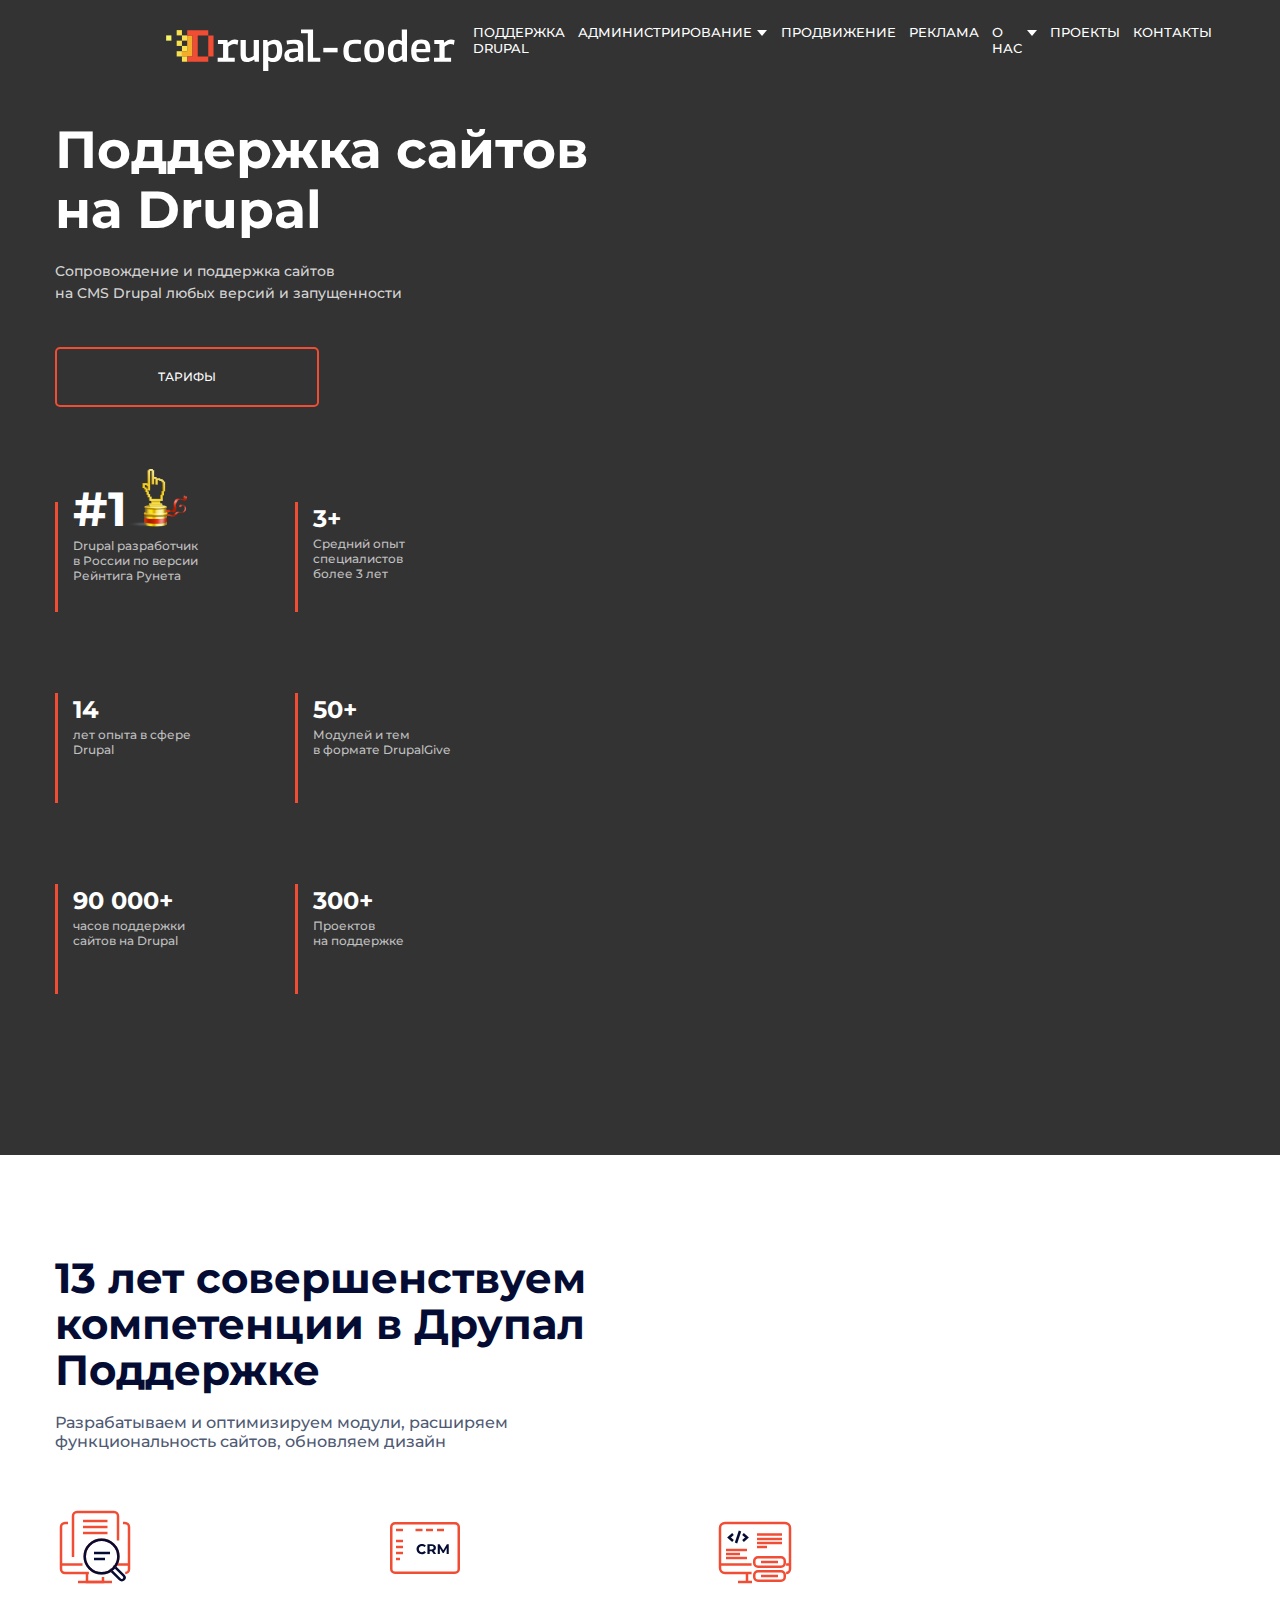
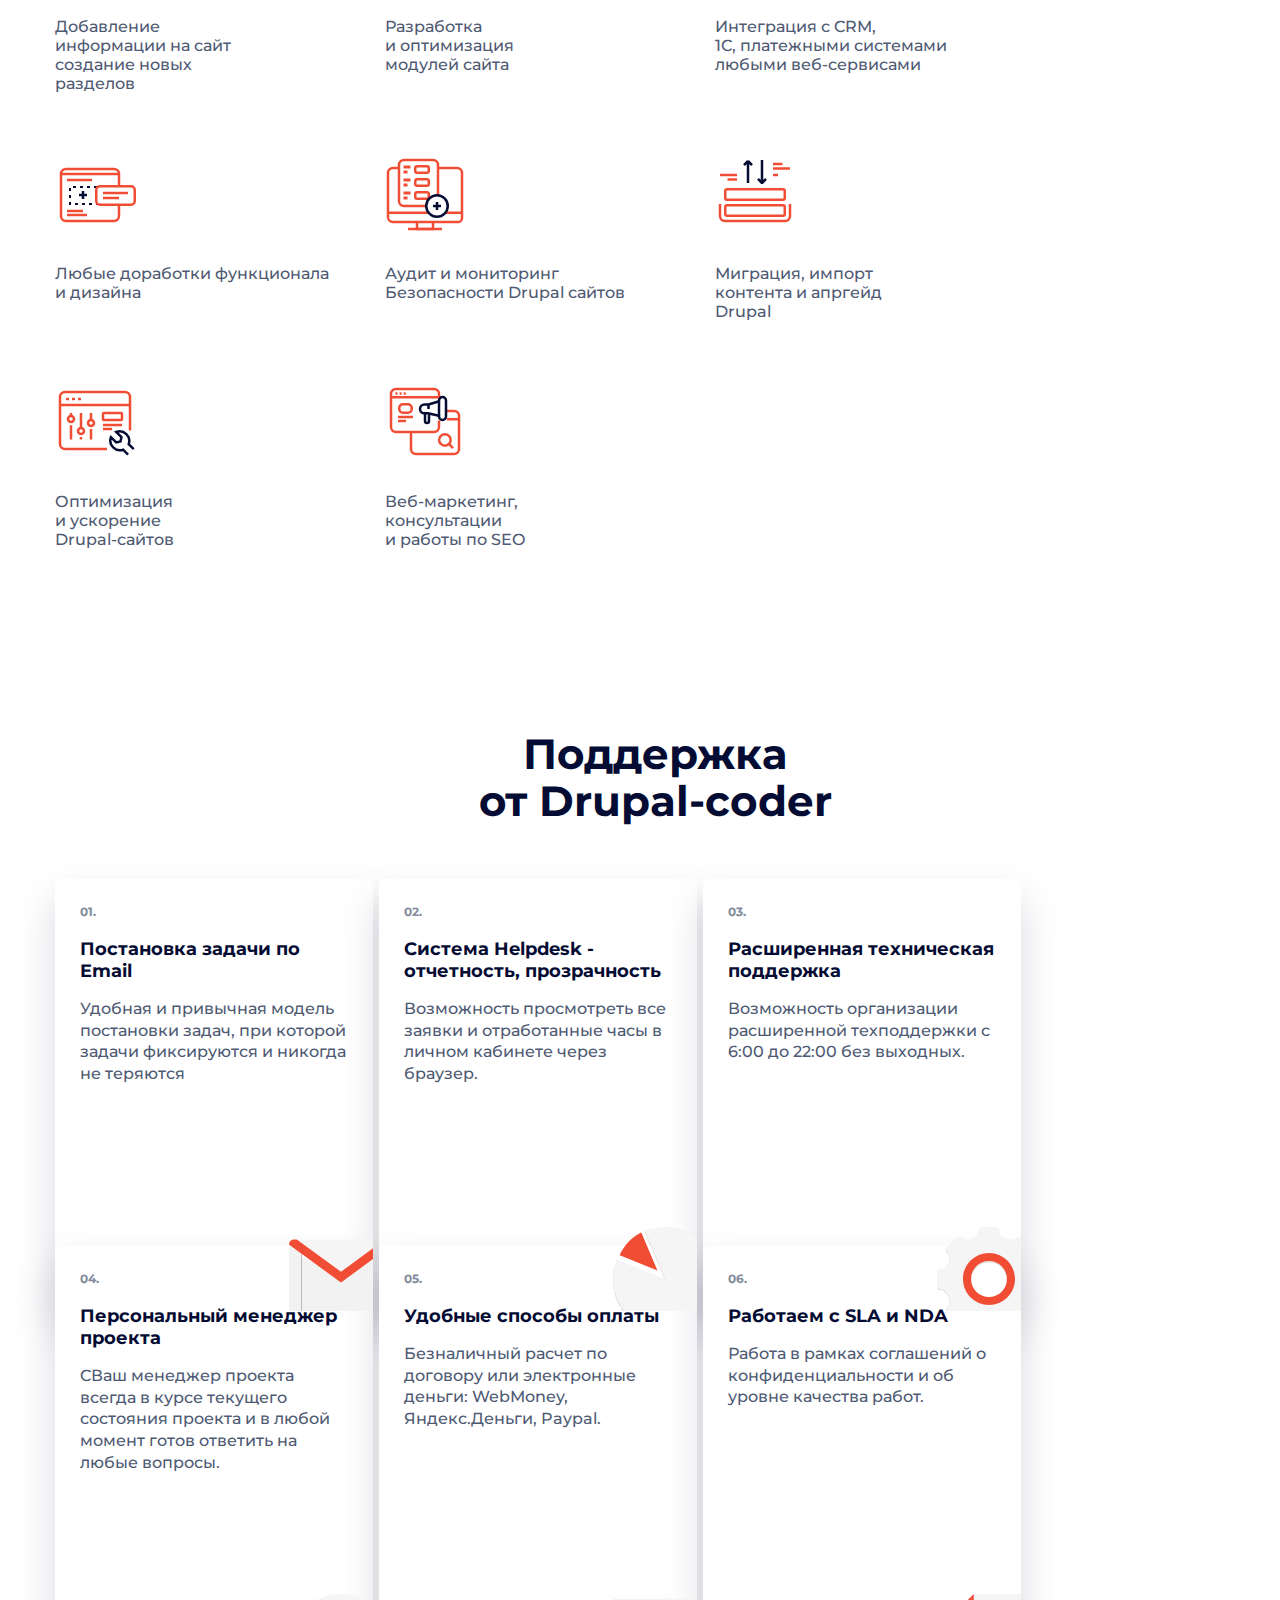
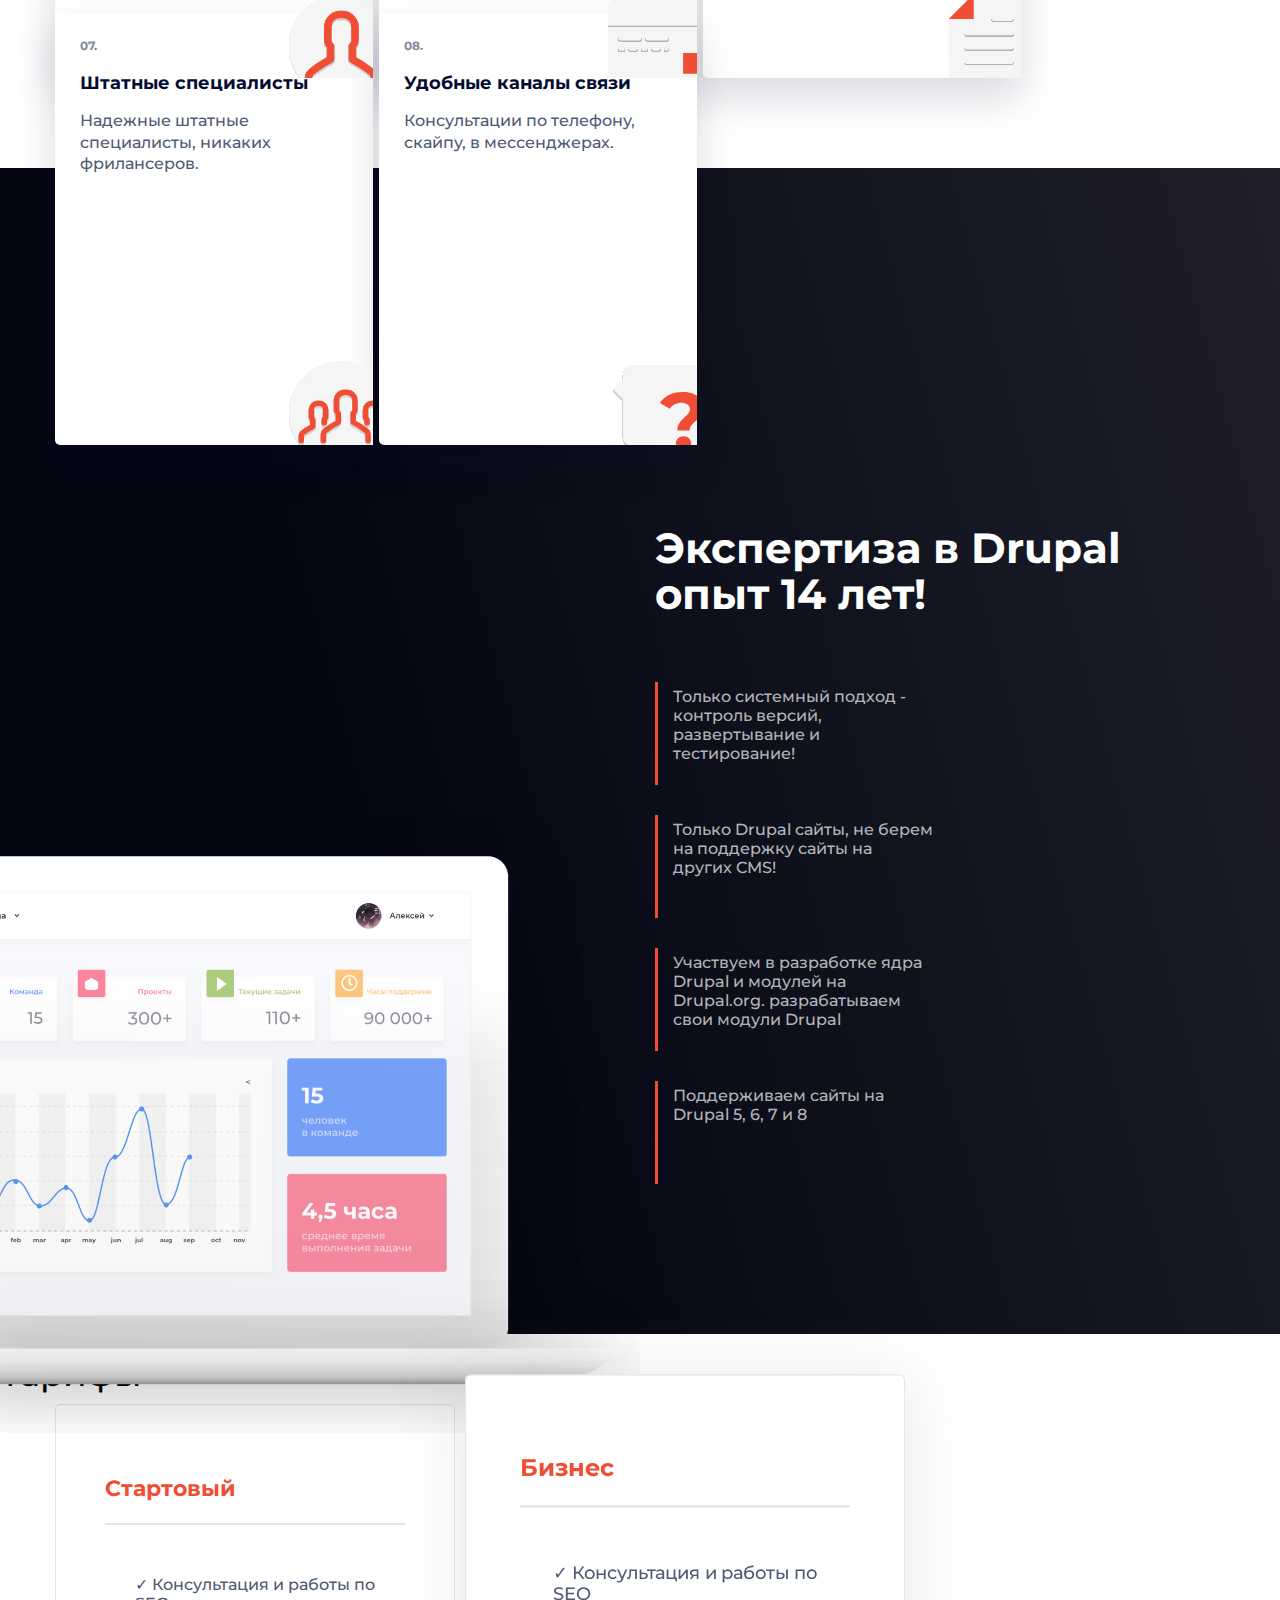
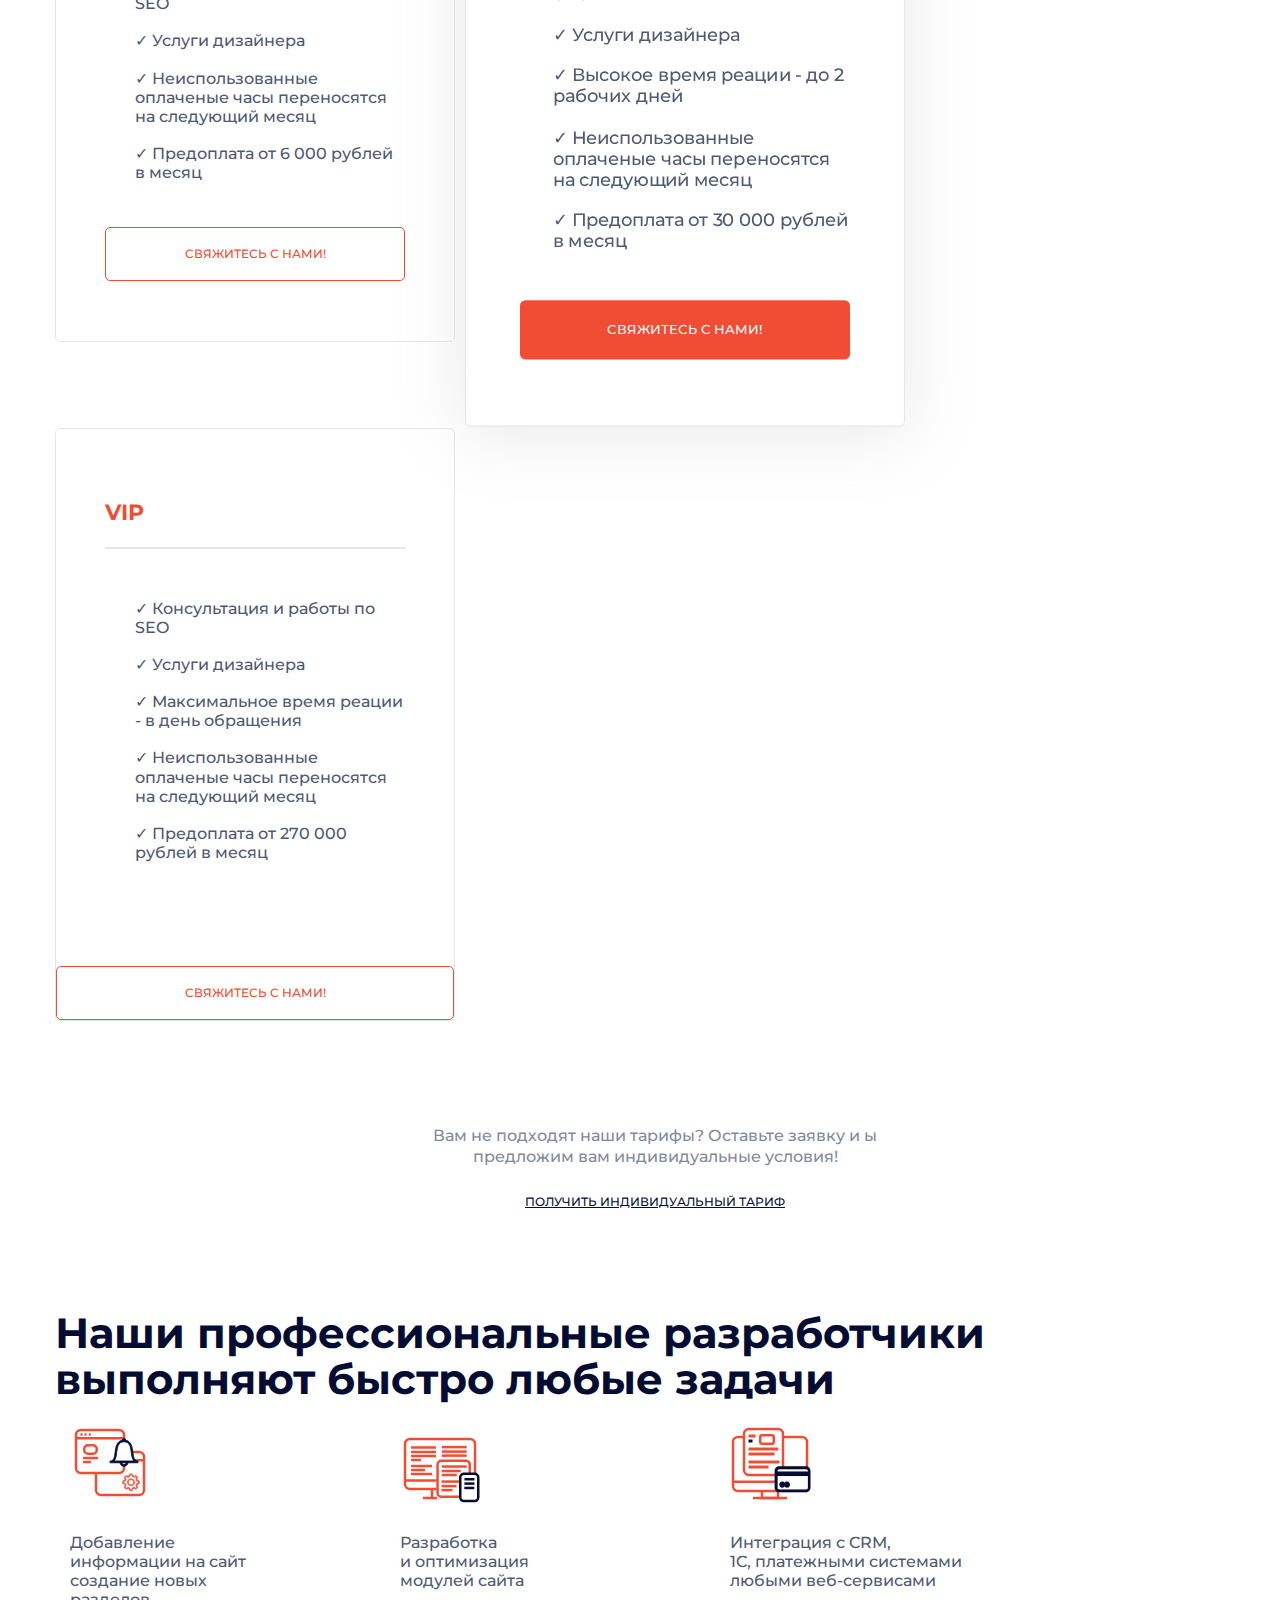
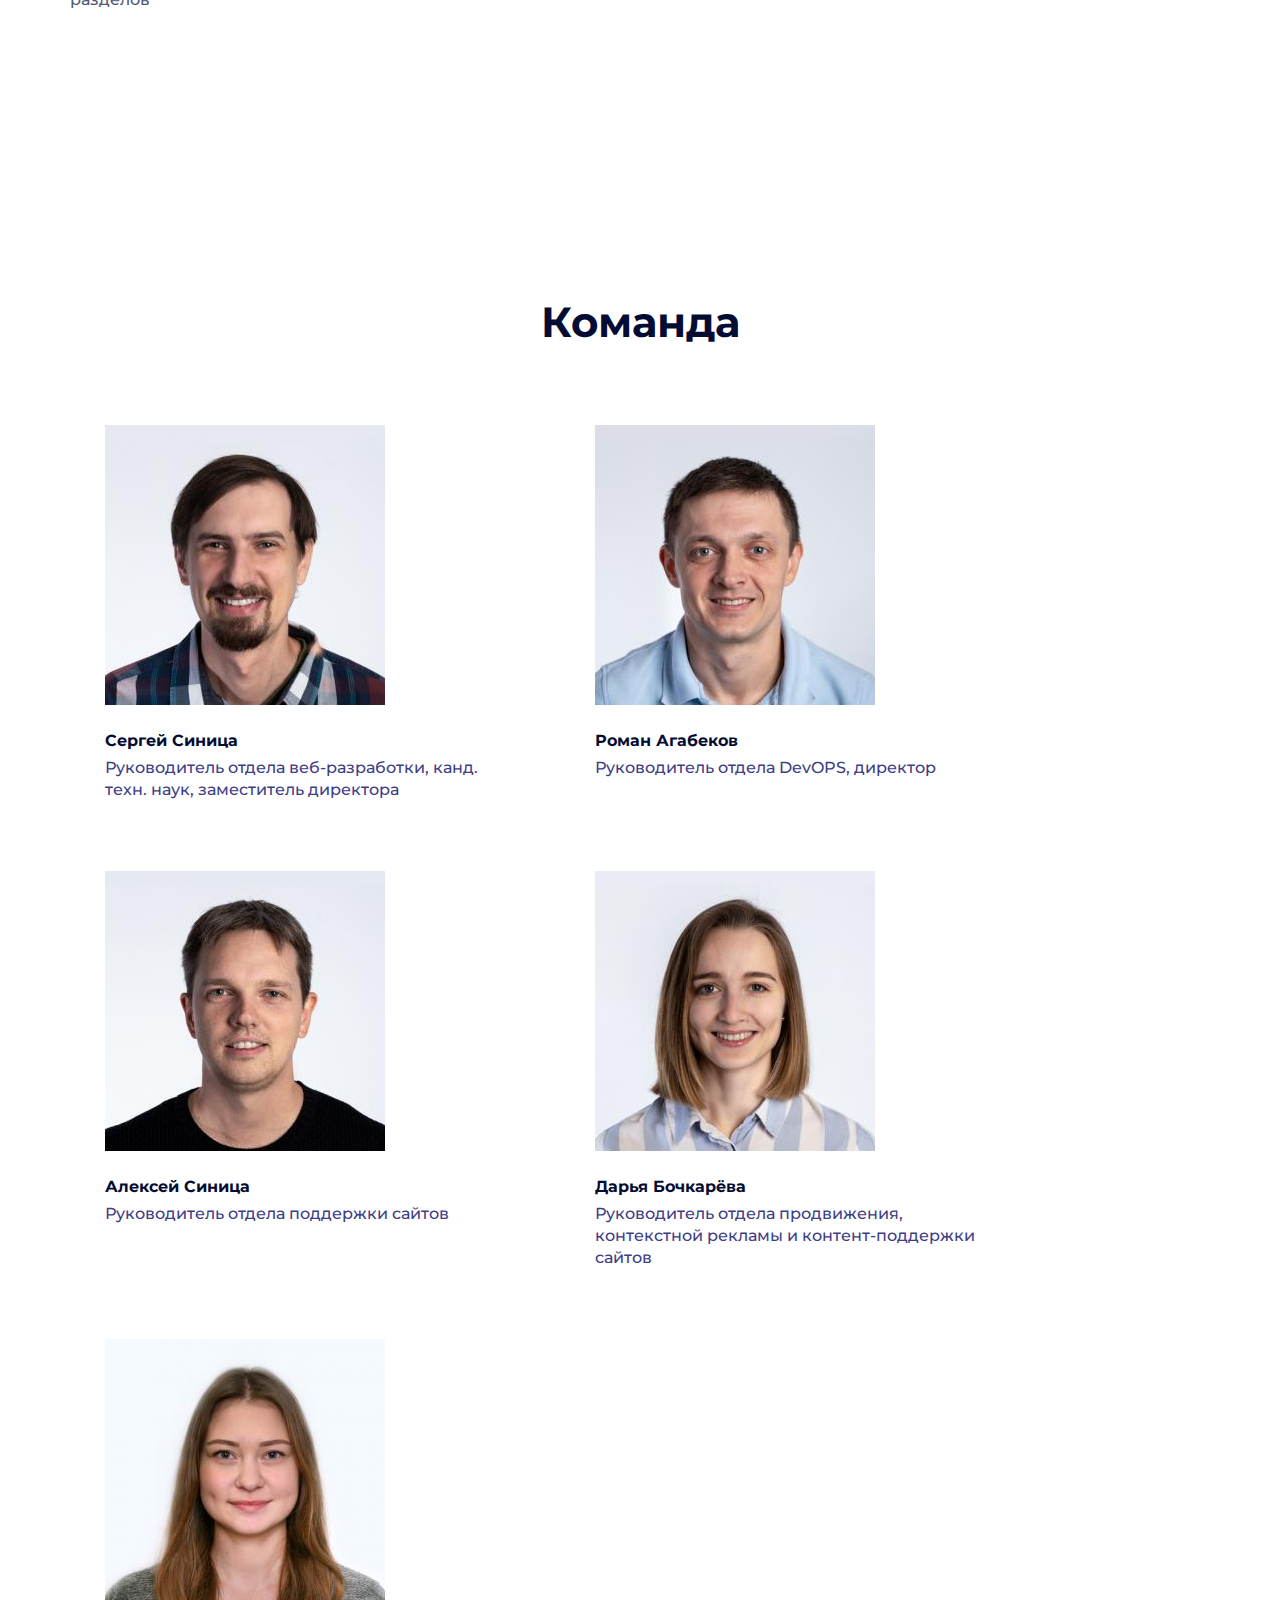
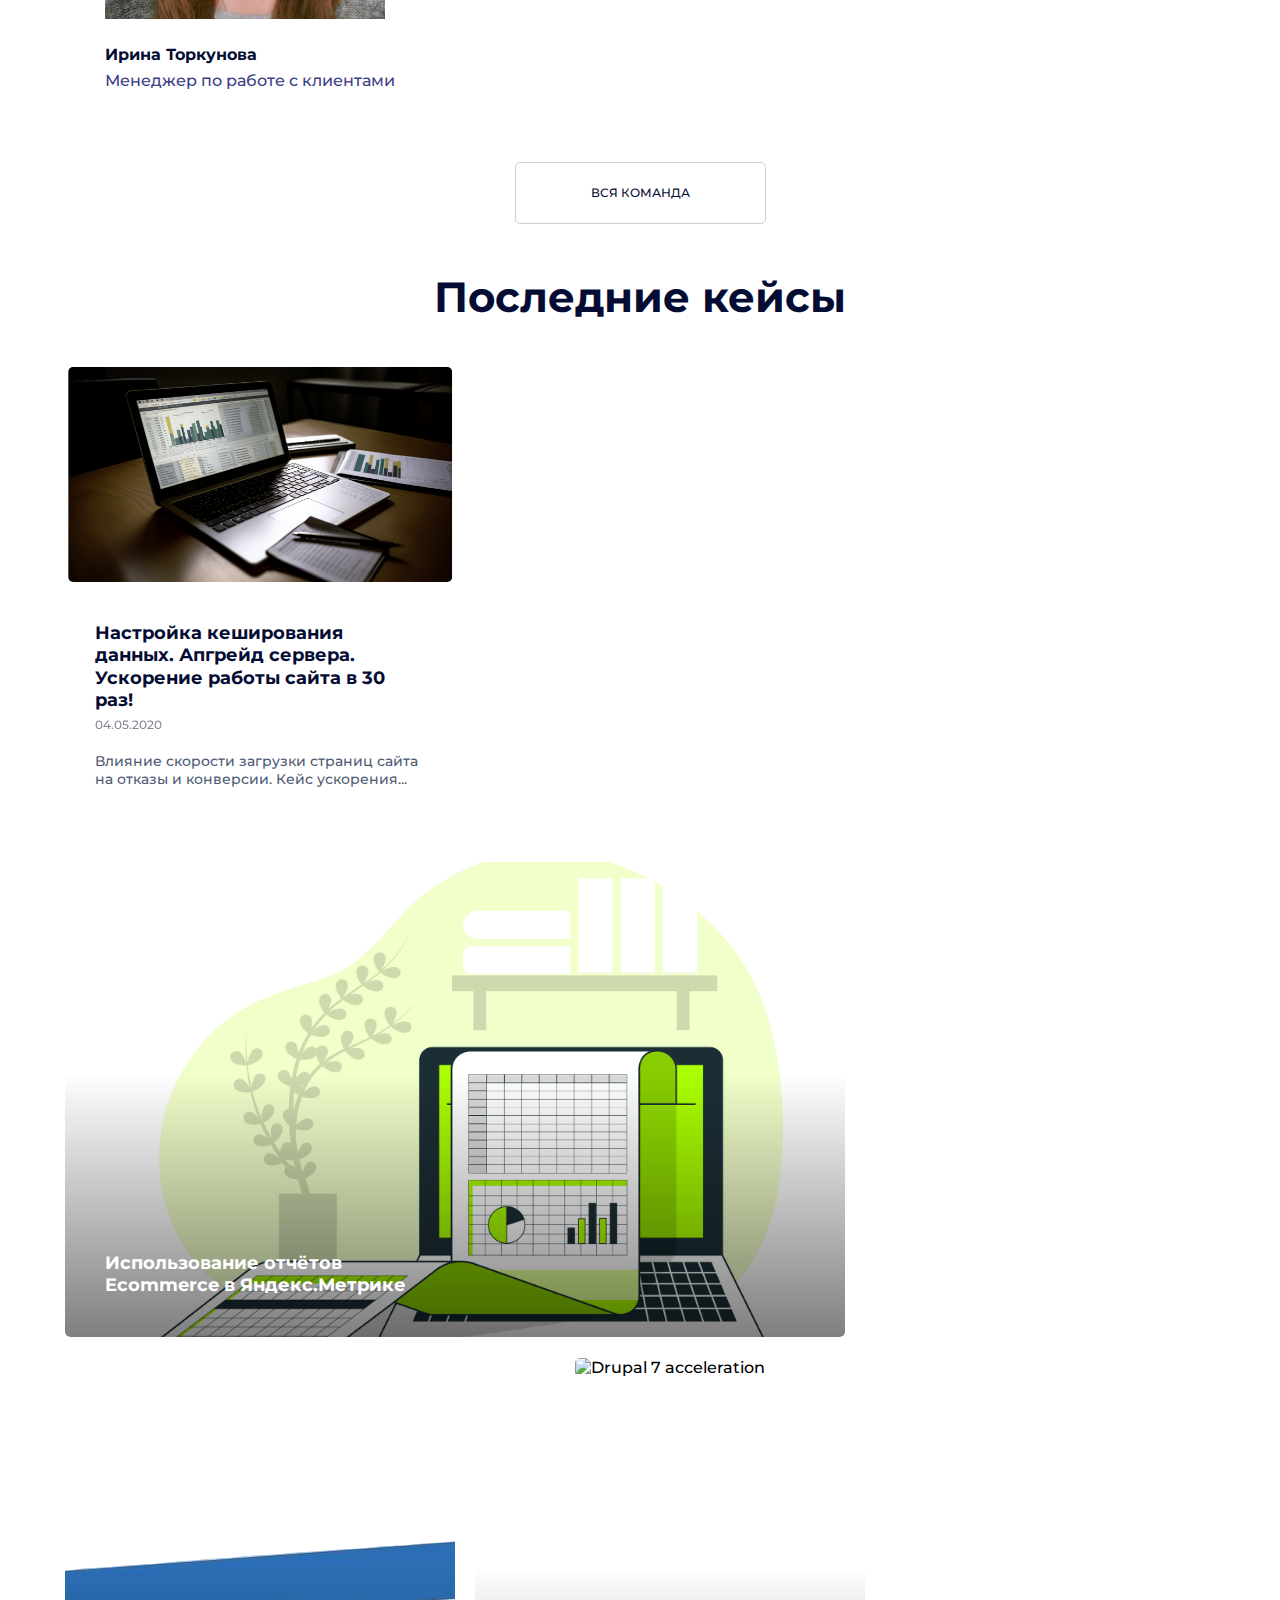
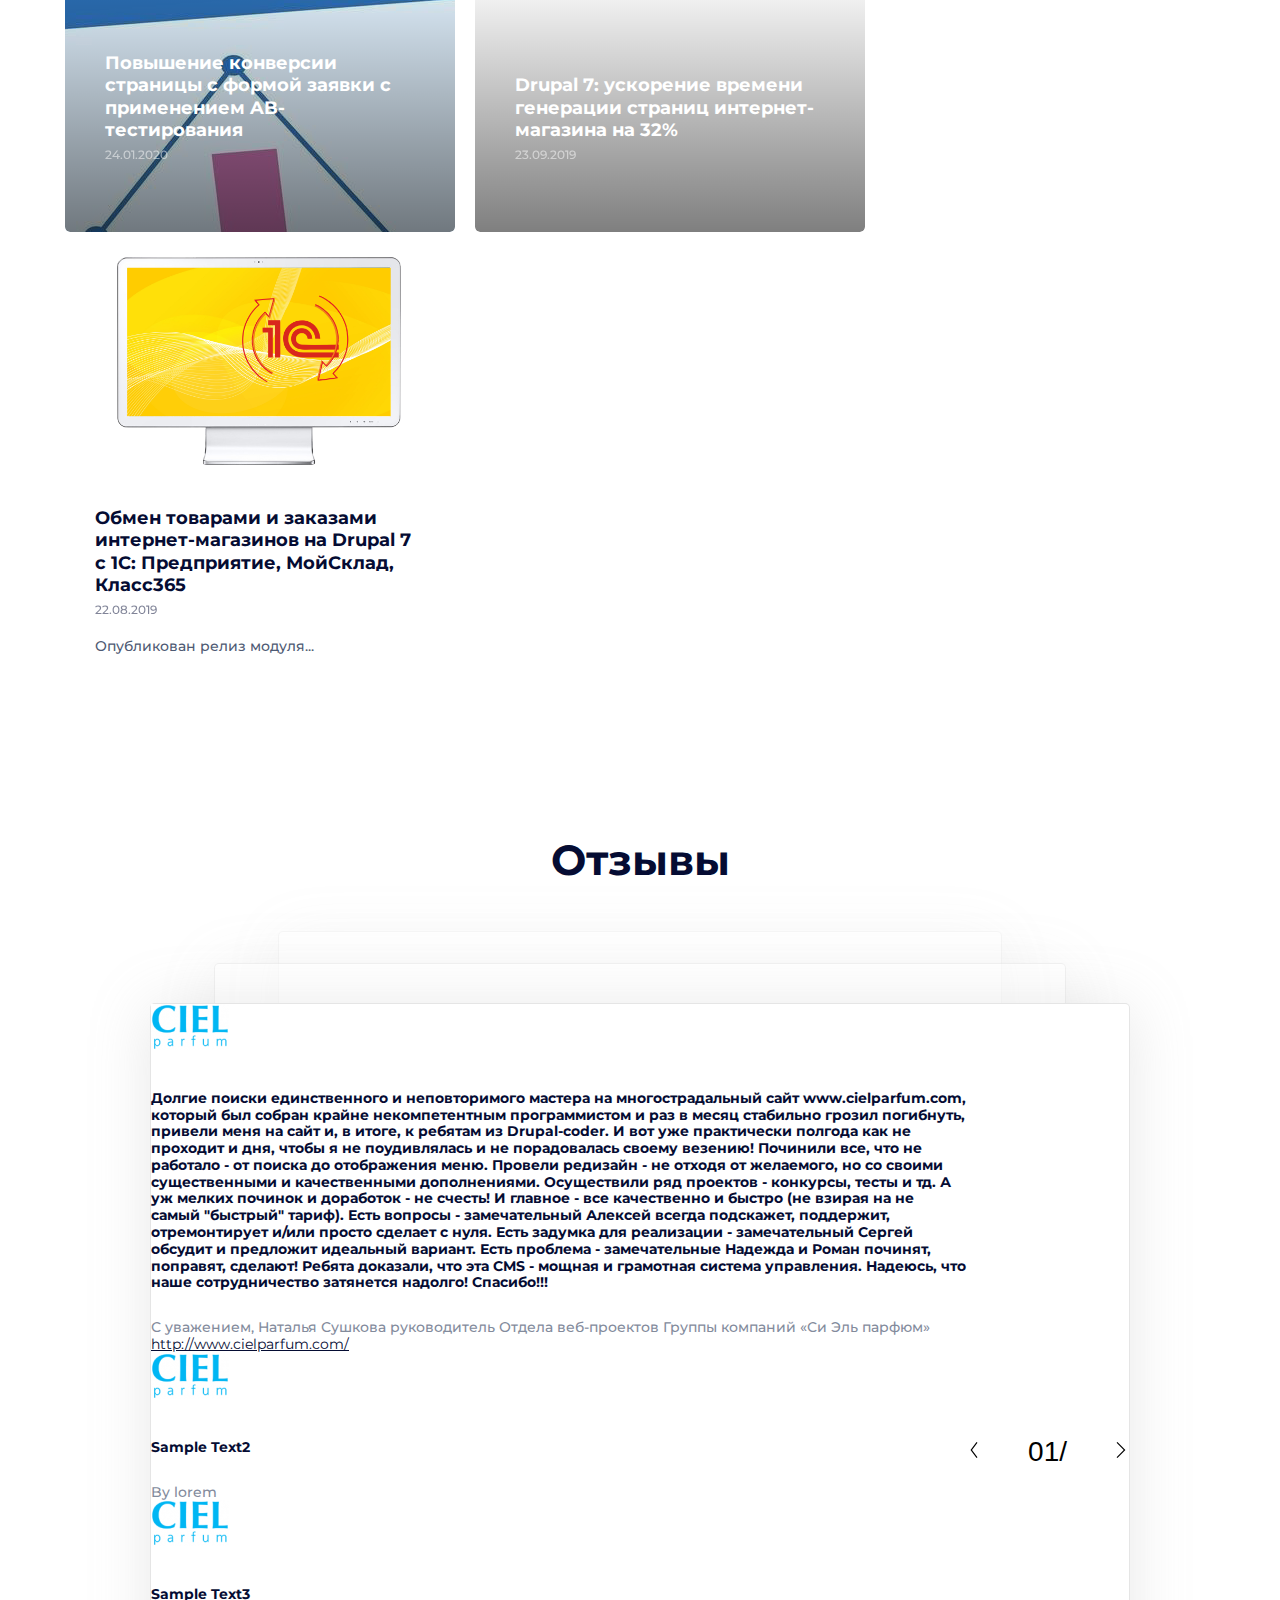
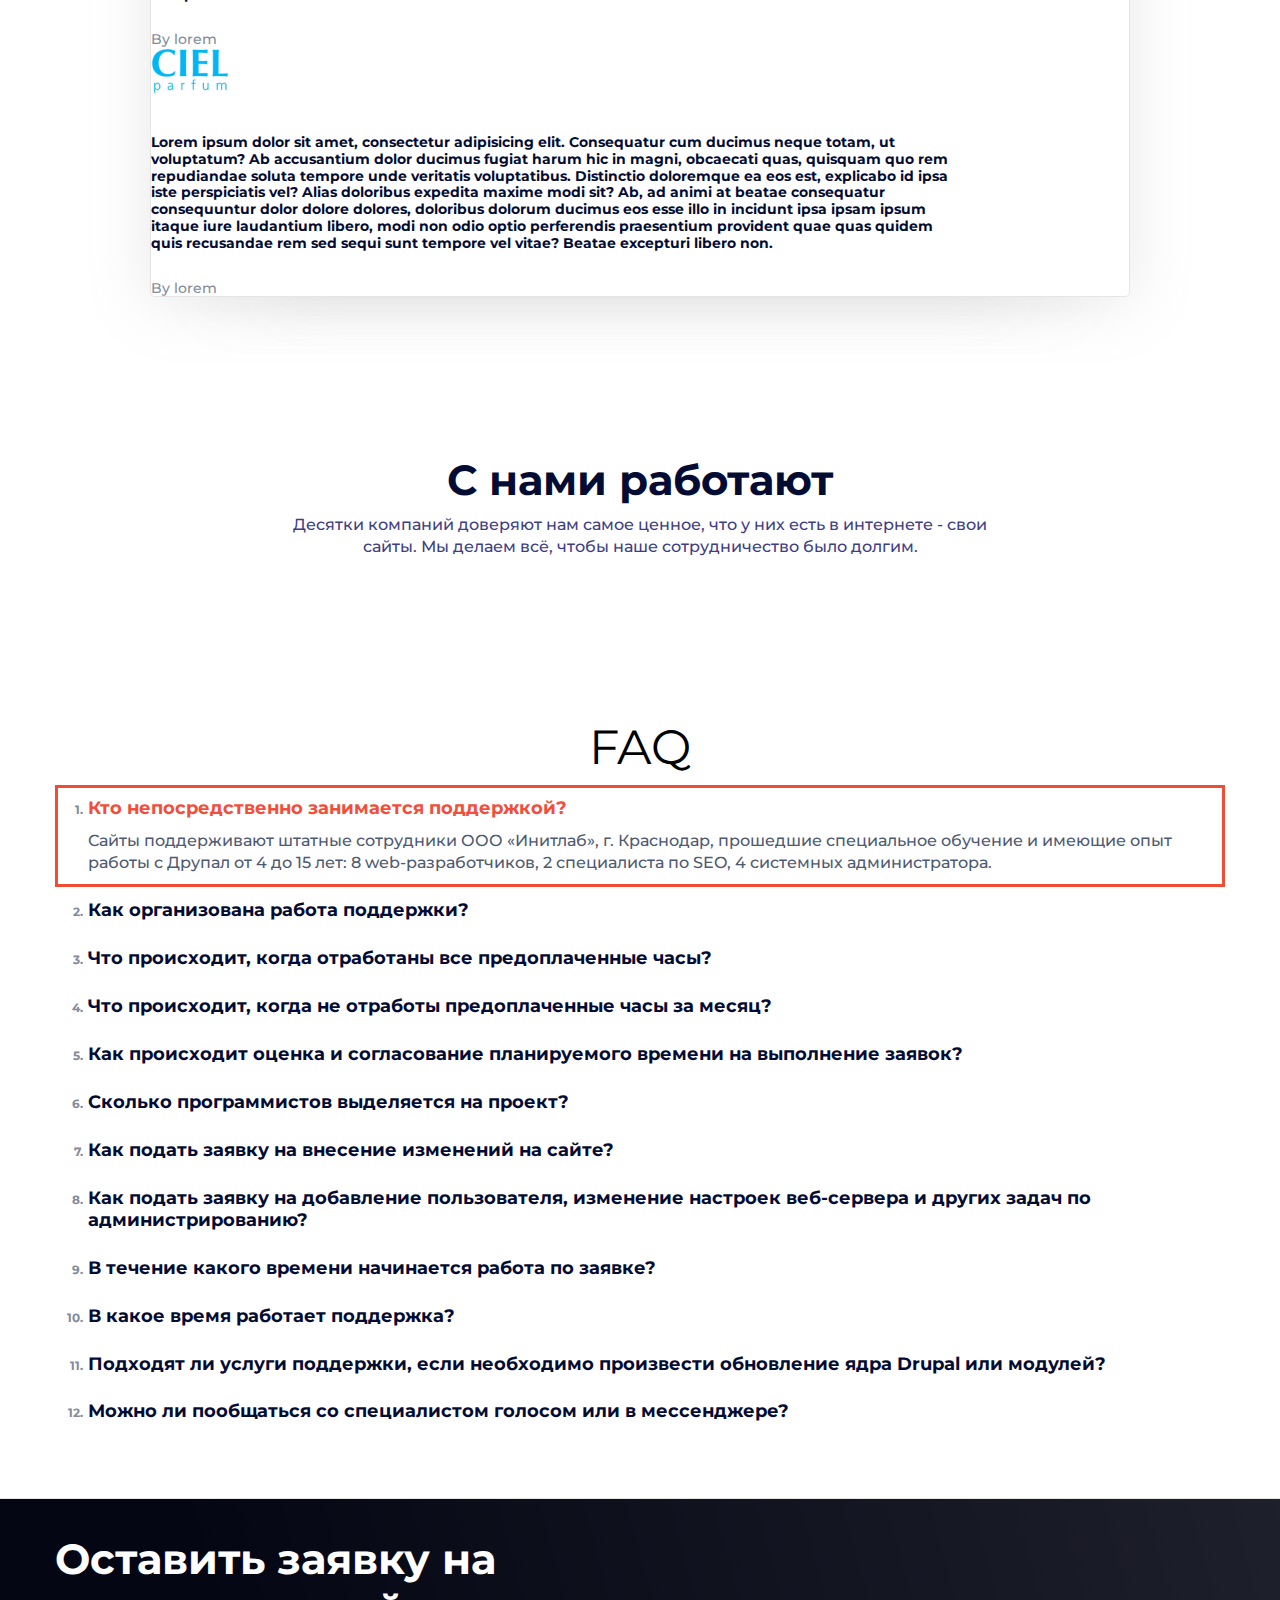
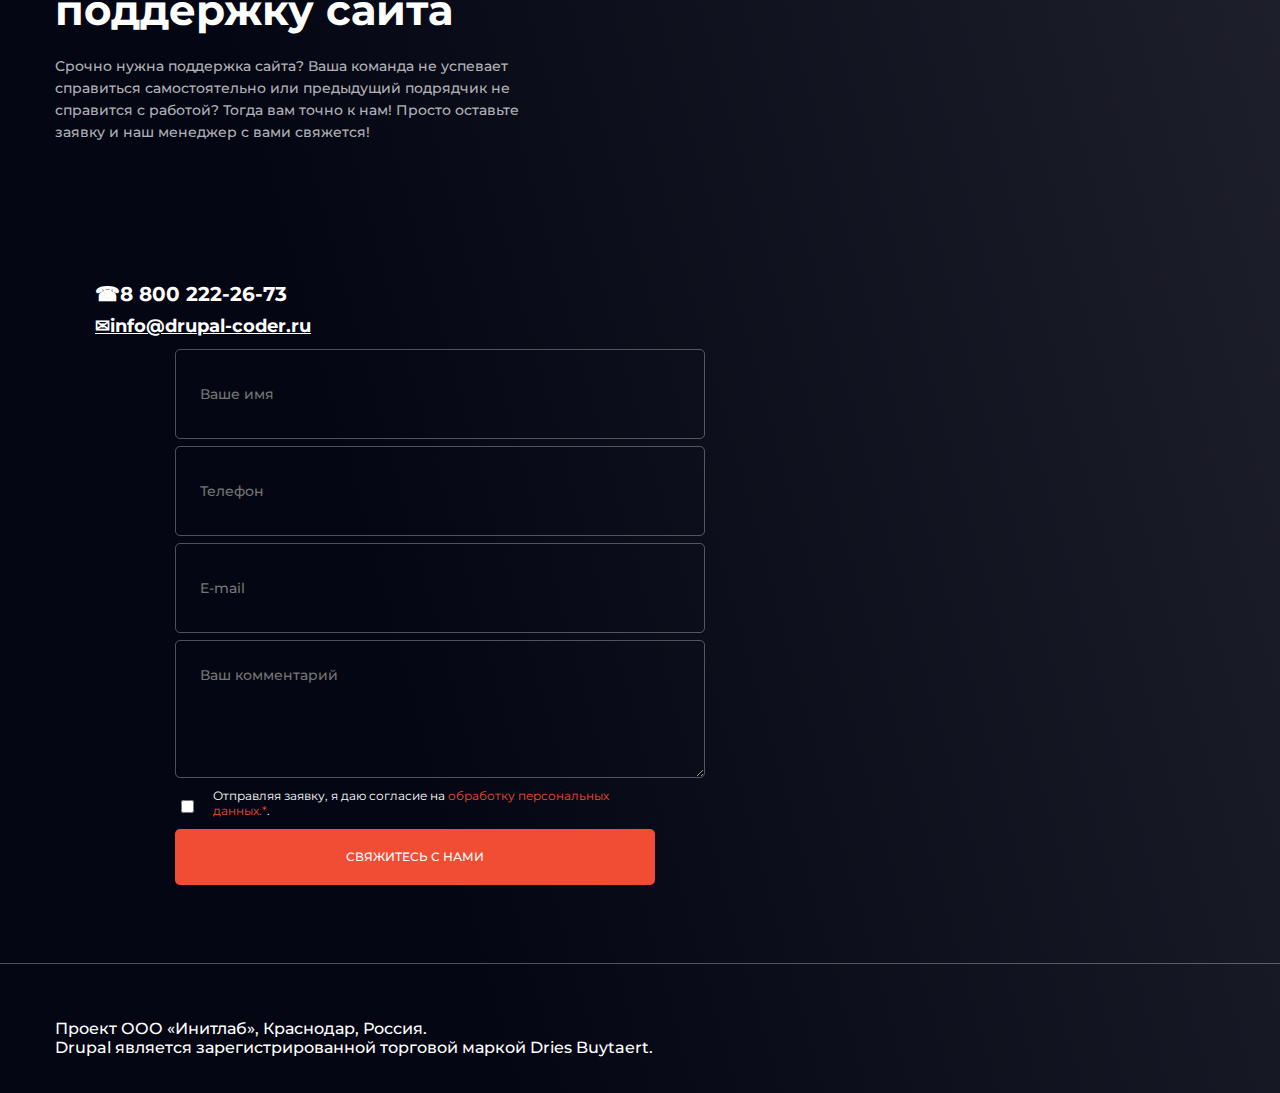
==== commit f91e94b0: "Uploaded" ====
--- a/index.html
+++ b/index.html
@@ -3,86 +3,137 @@
 <head>
     <meta charset="UTF-8">
     <meta name="viewport" content="width=device-width, initial-scale=1">
-    <title>Drupal Coder</title>
+    <title>Project</title>
     <link rel="preconnect" href="https://fonts.googleapis.com">
     <link rel="preconnect" href="https://fonts.gstatic.com" crossorigin>
     <script
             src="https://code.jquery.com/jquery-3.7.1.js"
             integrity="sha256-eKhayi8LEQwp4NKxN+CfCh+3qOVUtJn3QNZ0TciWLP4="
             crossorigin="anonymous"></script>
+    <script src="https://code.jquery.com/ui/1.12.1/jquery-ui.js" defer></script>
     <link href="https://fonts.googleapis.com/css2?family=Inter:ital,opsz,wght@0,14..32,100..900;1,14..32,100..900&family=Montserrat:ital,wght@0,100..900;1,100..900&family=Oswald:wght@200..700&display=swap" rel="stylesheet">
     <script src="src/slick.js" defer></script>
     <script src="main.js" defer></script>
-    <script src="scripts.js" defer></script>
     <link rel="stylesheet" href="src/slick-theme.css">
-    <script src="https://cdn.tailwindcss.com"></script>
-    <link rel="stylesheet" href="save.css">
     <link rel="stylesheet" href="style.css">
-    <link rel="stylesheet" href="style2.css">
+    <script src="https://cdn.tailwindcss.com" defer></script>
 </head>
 <body>
-<div class="navbar" id="navbar">
     <header>
-        <img src="src/img/drupal-coder.svg" class="drup-logo" alt="drupal-logo">
-        <button class="navbar-toggle" id="navbar-toggle">
-            <div class="buttonlines">
-                <div class="nav-button-line"></div>
-                <div class="nav-button-line"></div>
-                <div class="nav-button-line"></div>
-            </div>
-        </button>
+        <div class="navbar" id="navbar">
+            <div class="mobile-nav">
+                <img src="src/img/drupal-coder.svg" class="drup-logo" alt="drupal-logo">
+                <button class="navbar-toggle" id="navbar-toggle">
+                    <div class="buttonlines">
+                        <div class="nav-button-line"></div>
+                        <div class="nav-button-line"></div>
+                        <div class="nav-button-line"></div>
+                    </div>
+                </button>
+            </div>
+        
+            <ul class="navmenu" style="display: none" id="mobileMenu">
+                <li class="menuline"><a href="" class="menulink">ПОДДЕРЖКА DRUPAL</a></li>
+                <li class="menuline">
+                    <div class="menulinewrapper">
+                        <a href="" class="menulink">АДМИНИСТРИРОВАНИЕ</a>
+                        <div class="triangle"></div>
+                    </div>
+                    <ul class="innermenu">
+                        <li class="innermenuline">
+                            <a href="" class="menulink innermenulink">МИГРАЦИЯ</a>
+                        </li>
+                        <li class="innermenuline">
+                            <a href="" class="menulink innermenulink">БЭКАПЫ</a>
+                        </li>
+                        <li class="innermenuline">
+                            <a href="" class="menulink innermenulink">АУДИТ БЕЗОПАСНОСТИ</a>
+                        </li>
+                        <li class="innermenuline">
+                            <a href="" class="menulink innermenulink">ОПТИМИЗАЦИЯ СКОРОСТИ</a>
+                        </li>
+                        <li class="innermenuline">
+                            <a href="" class="menulink innermenulink">ПЕРЕЕЗД НА HTTPS</a>
+                        </li>
+                    </ul>
+                </li>
+                <li class="menuline"><a href="" class="menulink">ПРОДВИЖЕНИЕ</a></li>
+                <li class="menuline"><a href="" class="menulink">РЕКЛАМА</a></li>
+                <li class="menuline">
+                    <div class="menulinewrapper">
+                        <a href="" class="menulink">О НАС</a>
+                        <div class="triangle"></div>
+                    </div>
+                    <ul class="innermenu">
+                        <li class="innermenuline">
+                            <a href="" class="menulink innermenulink">КОМАНДА</a>
+                        </li>
+                        <li class="innermenuline">
+                            <a href="" class="menulink innermenulink">DRUPALGIVE</a>
+                        </li>
+                        <li class="innermenuline">
+                            <a href="" class="menulink innermenulink">БЛОГ</a>
+                        </li>
+                        <li class="innermenuline">
+                            <a href="" class="menulink innermenulink">КУРСЫ DRUPAL</a>
+                        </li>
+                    </ul>
+                </li>
+                <li class="menuline"><a href="" class="menulink">ПРОЕКТЫ</a></li>
+                <li class="menuline"><a href="" class="menulink">КОНТАКТЫ</a></li>
+            </ul>
+            <ul class="navmenu"  id="desktopMenu">
+                <li class="menuline"><a href="" class="menulink">ПОДДЕРЖКА DRUPAL</a></li>
+                <li class="menuline">
+                    <div class="menulinewrapper">
+                        <a href="" class="menulink">АДМИНИСТРИРОВАНИЕ</a>
+                        <div class="triangle"></div>
+                    </div>
+                    <ul class="innermenu">
+                        <li class="innermenuline">
+                            <a href="" class="menulink innermenulink">МИГРАЦИЯ</a>
+                        </li>
+                        <li class="innermenuline">
+                            <a href="" class="menulink innermenulink">БЭКАПЫ</a>
+                        </li>
+                        <li class="innermenuline">
+                            <a href="" class="menulink innermenulink">АУДИТ БЕЗОПАСНОСТИ</a>
+                        </li>
+                        <li class="innermenuline">
+                            <a href="" class="menulink innermenulink">ОПТИМИЗАЦИЯ СКОРОСТИ</a>
+                        </li>
+                        <li class="innermenuline">
+                            <a href="" class="menulink innermenulink">ПЕРЕЕЗД НА HTTPS</a>
+                        </li>
+                    </ul>
+                </li>
+                <li class="menuline"><a href="" class="menulink">ПРОДВИЖЕНИЕ</a></li>
+                <li class="menuline"><a href="" class="menulink">РЕКЛАМА</a></li>
+                <li class="menuline">
+                    <div class="menulinewrapper">
+                        <a href="" class="menulink">О НАС</a>
+                        <div class="triangle"></div>
+                    </div>
+                    <ul class="innermenu">
+                        <li class="innermenuline">
+                            <a href="" class="menulink innermenulink">КОМАНДА</a>
+                        </li>
+                        <li class="innermenuline">
+                            <a href="" class="menulink innermenulink">DRUPALGIVE</a>
+                        </li>
+                        <li class="innermenuline">
+                            <a href="" class="menulink innermenulink">БЛОГ</a>
+                        </li>
+                        <li class="innermenuline">
+                            <a href="" class="menulink innermenulink">КУРСЫ DRUPAL</a>
+                        </li>
+                    </ul>
+                </li>
+                <li class="menuline"><a href="" class="menulink">ПРОЕКТЫ</a></li>
+                <li class="menuline"><a href="" class="menulink">КОНТАКТЫ</a></li>
+            </ul>
+        </div>
     </header>
-    <ul class="navmenu" id="navmenu">
-        <li class="menuline"><a href="https://drupal-coding.com/support" class="menulink">ПОДДЕРЖКА DRUPAL</a></li>
-        <li class="menuline">
-            <div class="menulinewrapper">
-                <a href="https://drupal-coding.com/drupal-admin" class="menulink">АДМИНИСТРИРОВАНИЕ</a>
-                <div class="triangle"></div>
-            </div>
-            <ul class="innermenu">
-                <li class="innermenuline">
-                    <a href="https://drupal-coding.com/import-migrate-upgrade" class="menulink innermenulink">МИГРАЦИЯ</a>
-                </li>
-                <li class="innermenuline">
-                    <a href="https://drupal-coding.com/backup" class="menulink innermenulink">БЭКАПЫ</a>
-                </li>
-                <li class="innermenuline">
-                    <a href="https://drupal-coding.com/drupal-security-audit" class="menulink innermenulink">АУДИТ БЕЗОПАСНОСТИ</a>
-                </li>
-                <li class="innermenuline">
-                    <a href="https://drupal-coding.com/boost-drupal" class="menulink innermenulink">ОПТИМИЗАЦИЯ СКОРОСТИ</a>
-                </li>
-                <li class="innermenuline">
-                    <a href="https://drupal-coding.com/ssl" class="menulink innermenulink">ПЕРЕЕЗД НА HTTPS</a>
-                </li>
-            </ul>
-        </li>
-        <li class="menuline"><a href="" class="menulink">ПРОДВИЖЕНИЕ</a></li>
-        <li class="menuline"><a href="https://drupal-coding.com/drupal-seo" class="menulink">РЕКЛАМА</a></li>
-        <li class="menuline">
-            <div class="menulinewrapper">
-                <a href="https://drupal-coding.com/team" class="menulink">О НАС</a>
-                <div class="triangle"></div>
-            </div>
-            <ul class="innermenu">
-                <li class="innermenuline">
-                    <a href="https://drupal-coding.com/team#team" class="menulink innermenulink">КОМАНДА</a>
-                </li>
-                <li class="innermenuline">
-                    <a href="https://drupal-coding.com/drupalgive" class="menulink innermenulink">DRUPALGIVE</a>
-                </li>
-                <li class="innermenuline">
-                    <a href="https://drupal-coding.com/blog" class="menulink innermenulink">БЛОГ</a>
-                </li>
-                <li class="innermenuline">
-                    <a href="https://drupal-coding.com/drupal-courses" class="menulink innermenulink">КУРСЫ DRUPAL</a>
-                </li>
-            </ul>
-        </li>
-        <li class="menuline"><a href="" class="menulink">ПРОЕКТЫ</a></li>
-        <li class="menuline"><a href="https://drupal-coding.com/contacts" class="menulink">КОНТАКТЫ</a></li>
-    </ul>
-</div>
     <section class="preview">
         <div class="preview-bg"><video id="bg-video" autoplay="autoplay" loop="" preload="auto" muted=""><source src="src/video.mp4" type="video/mp4">Your browser does not support the video tag. I suggest you upgrade your browser.</video></div>
         <div class="container">
@@ -497,13 +548,11 @@
                         </div>
                     </div>
                 </div>
-                <div class="row">
                     <div class="col-xs-12">
                         <div class="tariffs-ps">
                             Вам не подходят наши тарифы? Оставьте заявку и ы предложим вам индивидуальные условия!
                             <a href="#support" class="tariffs-link">Получить индивидуальный тариф</a>
                         </div>
-                    </div>
                 </div>
             </div>
         </div>
@@ -626,7 +675,7 @@
                     </div>
 
                 </div>
-                <div class="more-link form-group"><a href="https://drupal-coding.com/team">Вся команда</a></div>
+                <div class="more-link form-group"><a href="">Вся команда</a></div>
             </div>
         </div>
     </section>
@@ -642,12 +691,12 @@
         <div class="view-content">
 
 
-            <article data-history-node-id="342" class="blog is-promoted keys-1 clear">
+            <article class="blog is-promoted keys-1 clearfix">
                 <div class="keys-1__wrapper">
                     <div class="keys-1__picture">
 
                         <div class=" field--name-field-blog-img field--type-image  ">    <picture>
-                           <img loading="eager" srcset="/sites/default/files/styles/blog_keys_1/public/2022-07/2225966.jpg?itok=k377E8ow 1x" width="840" height="475" src="/sites/default/files/styles/blog_keys_1/public/2022-07/2225966.jpg?itok=k377E8ow" alt="Drupal SEO" typeof="foaf:Image">
+                            <img width="840" height="475" src="src/img/article1.png" alt="Data cache" typeof="foaf:Image">
 
                         </picture>
 
@@ -659,35 +708,33 @@
                         <div class="keys-1__header">
 
                             <h2>
-                                <a href="https://drupal-coding.com/blog/improving-core-web-vitals-settings-drupal-websites" rel="bookmark">
-                                    <span>Improving Core Web Vitals settings on Drupal websites</span>
+                                <a rel="bookmark">
+                                    <span>Настройка кеширования данных. Апгрейд сервера. Ускорение работы сайта в 30 раз!</span>
                                 </a>
                             </h2>
 
                             <div class="keys-1__header-date">
-                                19.07.2022
+                                04.05.2020
                             </div>
                         </div>
 
                         <div class="keys-1__content">
 
-                            <div class=" ftp-56   "><p>Google ranks website pages based on their user-friendliness - the better the page...</p></div>
+                            <div class=" ftp-56   "><p>Влияние скорости загрузки страниц сайта на отказы и конверсии. Кейс ускорения...</p></div>
 
                         </div>
                     </div>
                 </div>
             </article>
-            <article data-history-node-id="331" about="https://drupal-coding.com/blog/google-amp-technology-drupal-websites-fast-loading-website-pages-cell-phone" class="blog is-promoted keys-2 clear">
+
+            <article class="blog is-promoted keys-2 clear">
                 <div class="keys-2__wrapper">
                     <div class="keys-2__picture">
 
-                        <div class=" field--name-field-blog-img field--type-image  ">    <picture>
-                            <source srcset="/sites/default/files/styles/blog_keys_2_tablet/public/2022-03/2809413_0.jpg.webp?itok=AXzcqYQD 700w" type="image/webp" sizes="max-width:767px" width="700" height="360">
-                            <source srcset="/sites/default/files/styles/blog_keys_2_tablet/public/2022-03/2809413_0.jpg?itok=AXzcqYQD 700w" type="image/jpeg" sizes="max-width:767px" width="700" height="360">
-                            <img loading="eager" srcset="/sites/default/files/styles/blog_keys_2_tablet/public/2022-03/2809413_0.jpg?itok=AXzcqYQD 700w" sizes="max-width:767px" width="700" height="360" src="/sites/default/files/styles/blog_keys_2/public/2022-03/2809413_0.jpg?itok=gm4Z2Z1n" alt="Google AMP on Drupal" typeof="foaf:Image">
-
-                        </picture>
-
+                        <div class=" field--name-field-blog-img field--type-image  ">
+                            <picture>
+                                <img loading="eager" sizes="max-width:767px" width="700" height="360" src="src/img/article2.jpg" alt="Ecommerce metrics" typeof="foaf:Image">
+                            </picture>
                         </div>
 
                     </div>
@@ -696,8 +743,8 @@
                         <div class="keys-2__header">
 
                             <h2>
-                                <a href="https://drupal-coding.com/blog/google-amp-technology-drupal-websites-fast-loading-website-pages-cell-phone" rel="bookmark">
-                                    <span>Google AMP technology for Drupal websites: fast loading of website pages from a cell phone</span>
+                                <a href="" rel="bookmark">
+                                    <span>Использование отчётов Ecommerce в Яндекс.Метрике</span>
                                 </a>
                             </h2>
 
@@ -710,14 +757,12 @@
                 </div></article>
 
 
-            <article data-history-node-id="330" about="https://drupal-coding.com/blog/sendpulse-integration-drupal-website" class="blog is-promoted keys-1 clear">
+            <article class="blog is-promoted keys-1 clear">
                 <div class="keys-1__wrapper">
                     <div class="keys-1__picture">
 
                         <div class=" field--name-field-blog-img field--type-image  ">    <picture>
-                            <source srcset="/sites/default/files/styles/blog_keys_1/public/2022-03/Mar-Business_18_0.jpg.webp?itok=xuAeqa0I 1x" type="image/webp" width="840" height="475">
-                            <source srcset="/sites/default/files/styles/blog_keys_1/public/2022-03/Mar-Business_18_0.jpg?itok=xuAeqa0I 1x" type="image/jpeg" width="840" height="475">
-                            <img loading="eager" srcset="/sites/default/files/styles/blog_keys_1/public/2022-03/Mar-Business_18_0.jpg?itok=xuAeqa0I 1x" width="840" height="475" src="/sites/default/files/styles/blog_keys_1/public/2022-03/Mar-Business_18_0.jpg?itok=xuAeqa0I" alt="Mar-Business" typeof="foaf:Image">
+                            <img loading="eager" width="840" height="475" src="src/img/article3.png" alt="Conversion Improvement" typeof="foaf:Image">
 
                         </picture>
 
@@ -729,35 +774,29 @@
                         <div class="keys-1__header">
 
                             <h2>
-                                <a href="https://drupal-coding.com/blog/sendpulse-integration-drupal-website" rel="bookmark">
-                                    <span>SendPulse integration with Drupal website</span>
+                                <a href="" rel="bookmark">
+                                    <span>Повышение конверсии страницы с формой заявки с применением AB-тестирования</span>
                                 </a>
                             </h2>
 
                             <div class="keys-1__header-date">
-                                18.03.2022
+                                24.01.2020
                             </div>
                         </div>
 
                         <div class="keys-1__content">
 
-                            <div class=" ftp-56   "><p>E-mail newsletters help bring customers back to the site, encourage them to make...</p></div>
-
                         </div>
                     </div>
                 </div>
             </article>
 
-
-            <article data-history-node-id="329" about="https://drupal-coding.com/blog/seo-promotion-online-stores-drupal-we-have-created-module-turns-properties-products-meaningful" class="blog is-promoted keys-1 clear">
+            <article class="blog is-promoted keys-1 clear">
                 <div class="keys-1__wrapper">
                     <div class="keys-1__picture">
 
                         <div class=" field--name-field-blog-img field--type-image  ">    <picture>
-                            <source srcset="/sites/default/files/styles/blog_keys_1/public/2022-03/55896_0.jpg.webp?itok=NpZfXHgy 1x" type="image/webp" width="840" height="475">
-                            <source srcset="/sites/default/files/styles/blog_keys_1/public/2022-03/55896_0.jpg?itok=NpZfXHgy 1x" type="image/jpeg" width="840" height="475">
-                            <img loading="eager" srcset="/sites/default/files/styles/blog_keys_1/public/2022-03/55896_0.jpg?itok=NpZfXHgy 1x" width="840" height="475" src="/sites/default/files/styles/blog_keys_1/public/2022-03/55896_0.jpg?itok=NpZfXHgy" alt="SEO on drupal" typeof="foaf:Image">
-
+                            <img loading="eager" width="840" height="475" src="src/img/article4.jpg" alt="Drupal 7 acceleration" typeof="foaf:Image">
                         </picture>
 
                         </div>
@@ -768,34 +807,30 @@
                         <div class="keys-1__header">
 
                             <h2>
-                                <a href="https://drupal-coding.com/blog/seo-promotion-online-stores-drupal-we-have-created-module-turns-properties-products-meaningful" rel="bookmark">
-                                    <span>SEO promotion of online stores on Drupal: we have created a module that turns the properties of products into meaningful titles</span>
+                                <a href="" rel="bookmark">
+                                    <span>Drupal 7: ускорение времени генерации страниц интернет-магазина на 32%</span>
                                 </a>
                             </h2>
 
                             <div class="keys-1__header-date">
-                                18.03.2022
+                                23.09.2019
                             </div>
                         </div>
 
                         <div class="keys-1__content">
 
-                            <div class=" ftp-56   "><p>Today <a href="https://www.initlab.com/">we're</a> going to talk about a module...</p></div>
-
                         </div>
                     </div>
                 </div>
             </article>
 
 
-            <article data-history-node-id="328" about="https://drupal-coding.com/blog/integration-payment-system-site-drupal" class="blog is-promoted keys-1 clear">
+            <article class="blog is-promoted keys-1 clear">
                 <div class="keys-1__wrapper">
                     <div class="keys-1__picture">
 
                         <div class=" field--name-field-blog-img field--type-image  ">    <picture>
-                            <source srcset="/sites/default/files/styles/blog_keys_1/public/2022-03/business-online-shopping-and-sale-concept_0.jpg.webp?itok=qEhCj_X5 1x" type="image/webp" width="840" height="475">
-                            <source srcset="/sites/default/files/styles/blog_keys_1/public/2022-03/business-online-shopping-and-sale-concept_0.jpg?itok=qEhCj_X5 1x" type="image/jpeg" width="840" height="475">
-                            <img loading="eager" srcset="/sites/default/files/styles/blog_keys_1/public/2022-03/business-online-shopping-and-sale-concept_0.jpg?itok=qEhCj_X5 1x" width="840" height="475" src="/sites/default/files/styles/blog_keys_1/public/2022-03/business-online-shopping-and-sale-concept_0.jpg?itok=qEhCj_X5" alt="business-online" typeof="foaf:Image">
+                            <img loading="eager" width="840" height="475" src="src/img/article5.png" alt="business-online" typeof="foaf:Image">
 
                         </picture>
 
@@ -807,89 +842,19 @@
                         <div class="keys-1__header">
 
                             <h2>
-                                <a href="https://drupal-coding.com/blog/integration-payment-system-site-drupal" rel="bookmark">
-                                    <span>Integration of the payment system with the site on Drupal</span>
+                                <a href="" rel="bookmark">
+                                    <span>Обмен товарами и заказами интернет-магазинов на Drupal 7 с 1С: Предприятие, МойСклад, Класс365</span>
                                 </a>
                             </h2>
 
                             <div class="keys-1__header-date">
-                                17.03.2022
+                                22.08.2019
                             </div>
                         </div>
 
                         <div class="keys-1__content">
 
-                            <div class=" ftp-56   "><p>To receive payments from customers for goods and services, you need to connect a...</p></div>
-
-                        </div>
-                    </div>
-                </div>
-            </article>
-            <article data-history-node-id="325" about="https://drupal-coding.com/blog/increasing-traffic-not-limit-how-we-improved-clients-website-after-successful-seo-optimisation" class="blog is-promoted keys-2 clear">
-                <div class="keys-2__wrapper">
-                    <div class="keys-2__picture">
-
-                        <div class=" field--name-field-blog-img field--type-image  ">    <picture>
-                            <source srcset="/sites/default/files/styles/blog_keys_2_tablet/public/2022-03/analytics-plan-strategy-insight-concept_1.jpg.webp?itok=C_LoJXxc 700w" type="image/webp" sizes="max-width:767px" width="700" height="360">
-                            <source srcset="/sites/default/files/styles/blog_keys_2_tablet/public/2022-03/analytics-plan-strategy-insight-concept_1.jpg?itok=C_LoJXxc 700w" type="image/jpeg" sizes="max-width:767px" width="700" height="360">
-                            <img loading="eager" srcset="/sites/default/files/styles/blog_keys_2_tablet/public/2022-03/analytics-plan-strategy-insight-concept_1.jpg?itok=C_LoJXxc 700w" sizes="max-width:767px" width="700" height="360" src="/sites/default/files/styles/blog_keys_2/public/2022-03/analytics-plan-strategy-insight-concept_1.jpg?itok=99MDpH-X" alt="analitic" typeof="foaf:Image">
-
-                        </picture>
-
-                        </div>
-
-                    </div>
-
-                    <div class="keys-2__container">
-                        <div class="keys-2__header">
-
-                            <h2>
-                                <a href="https://drupal-coding.com/blog/increasing-traffic-not-limit-how-we-improved-clients-website-after-successful-seo-optimisation" rel="bookmark">
-                                    <span>Increasing traffic is not the limit: how we improved a client's website after successful SEO optimisation</span>
-                                </a>
-                            </h2>
-
-                        </div>
-
-                        <div class="keys-2__content">
-
-                        </div>
-                    </div>
-                </div></article>
-
-
-            <article data-history-node-id="324" about="https://drupal-coding.com/blog/moving-self-written-site-drupal-migrating-tens-thousands-users-and-tons-content-upgrade-future" class="blog is-promoted keys-1 clear">
-                <div class="keys-1__wrapper">
-                    <div class="keys-1__picture">
-
-                        <div class=" field--name-field-blog-img field--type-image  ">    <picture>
-                            <source srcset="/sites/default/files/styles/blog_keys_1/public/2022-03/moving%20site.jpg.webp?itok=yHL1Lywu 1x" type="image/webp" width="840" height="475">
-                            <source srcset="/sites/default/files/styles/blog_keys_1/public/2022-03/moving%20site.jpg?itok=yHL1Lywu 1x" type="image/jpeg" width="840" height="475">
-                            <img loading="eager" srcset="/sites/default/files/styles/blog_keys_1/public/2022-03/moving%20site.jpg?itok=yHL1Lywu 1x" width="840" height="475" src="/sites/default/files/styles/blog_keys_1/public/2022-03/moving%20site.jpg?itok=yHL1Lywu" alt="moving site" typeof="foaf:Image">
-
-                        </picture>
-
-                        </div>
-
-                    </div>
-
-                    <div class="keys-1__container">
-                        <div class="keys-1__header">
-
-                            <h2>
-                                <a href="https://drupal-coding.com/blog/moving-self-written-site-drupal-migrating-tens-thousands-users-and-tons-content-upgrade-future" rel="bookmark">
-                                    <span>Moving from a self-written site to Drupal: migrating tens of thousands of users and tons of content. Upgrade future functionality without huge development costs.</span>
-                                </a>
-                            </h2>
-
-                            <div class="keys-1__header-date">
-                                14.03.2022
-                            </div>
-                        </div>
-
-                        <div class="keys-1__content">
-
-                            <div class=" ftp-56   "><p>In this article <a href="https://www.initlab.com/">we'll</a> tell you about how...</p></div>
+                            <div class=" ftp-56   "><p>Опубликован релиз модуля...</p></div>
 
                         </div>
                     </div>
@@ -1362,7 +1327,7 @@
 
                     <div class="col-md-6 col-xs-12 col-sm-6">
 
-                        <div class="field form-container"><form class="contact-message-order-support-form contact-message-form contact-form" action="https://formcarry.com/s/AiK3UUEuxTg" method="POST">
+                        <div class="field form-container"><form class="contact-form">
                             <div class="   form-group  ">      <div class="form-item form-type-textfield form-group">
                                 <label for="field-name-value" class="control-label">Ваше имя</label>
 
@@ -1394,7 +1359,7 @@
 
                             </div>
                             <input autocomplete="off"  type="hidden"><input type="hidden" name="form_id"><div class="form-type-checkbox checkbox">
-                            <label for="agreement" class="control-label option form-required"><input required="required" class="form-checkbox required" type="checkbox" id="agreement" name="agreement" value="1" aria-required="true"><span class="custom-checkbox"></span>Отправляя заявку, я даю согласие на <a href="/privacy-policy" target="_blank" rel="nofollow">обработку персональных данных.*</a>.</label>
+                            <label for="agreement" class="control-label option form-required"><input required="required" class="form-checkbox required" type="checkbox" id="agreement" name="agreement" value="1" aria-required="true">Отправляя заявку, я даю согласие на <a href="" target="_blank" rel="nofollow">обработку персональных данных.*</a>.</label>
                         </div>
                             <div  class="form-group" id="edit-actions"><button class="btn" type="submit" id="edit-submit" name="op" value="Contact Us">Свяжитесь с нами</button></div>
                         </form>
--- a/style.css
+++ b/style.css
@@ -1,7 +1,1947 @@
+html {
+  font-family: Montserrat, sans-serif;
+  -ms-text-size-adjust: 100%;
+  -webkit-text-size-adjust: 100%;
+}
+
+body {
+  margin: 0;
+}
+
+.fpt-42 {
+  font-size: 38px;
+  font-weight: 600;
+}
+
+article, footer, header, nav, section {
+  display: block;
+}
+
+a {
+  background-color: transparent;
+}
+a:active, a:hover {
+  outline: 0;
+}
+
+h1 {
+  font-size: 2em;
+  margin: 0.67em 0;
+}
+
+button, input, textarea {
+  color: inherit;
+  font: inherit;
+  margin: 0;
+}
+
+button {
+  overflow: visible;
+  text-transform: none;
+  -webkit-appearance: button;
+  cursor: pointer;
+}
+button::-moz-focus-inner {
+  border: 0;
+  padding: 0;
+}
+
+input {
+  line-height: normal;
+}
+input::-moz-focus-inner {
+  border: 0;
+  padding: 0;
+}
+input[type=checkbox] {
+  box-sizing: border-box;
+  padding: 0;
+}
+
+textarea {
+  overflow: auto;
+}
+
+a {
+  color: #337ab7;
+  text-decoration: none;
+}
+
+img {
+  vertical-align: middle;
+}
+
+.img-responsive {
+  display: block;
+  max-width: 100%;
+  height: auto;
+}
+
+h1, h2 {
+  font-family: inherit;
+  font-weight: 500;
+  line-height: 1.1;
+  color: inherit;
+}
+
+h1, h2 {
+  margin-top: 22px;
+  margin-bottom: 11px;
+}
+
+h1 {
+  font-size: 41px;
+}
+
+h2 {
+  font-size: 34px;
+}
+
+p {
+  margin: 0 0 11px;
+}
+
+ul {
+  margin-top: 0;
+  margin-bottom: 11px;
+}
+
+.container {
+  margin-right: auto;
+  margin-left: auto;
+  padding-left: 15px;
+  padding-right: 15px;
+}
+
+@media (min-width: 768px) {
+  .container {
+    width: 750px;
+  }
+}
+@media (min-width: 992px) {
+  .container {
+    width: 970px;
+  }
+}
+@media (min-width: 1200px) {
+  .container {
+    width: 1170px;
+  }
+}
+.row {
+  margin-left: -15px;
+  margin-right: -15px;
+}
+
+.col-sm-3, .col-md-3, .col-sm-4, .col-md-4, .col-xs-6, .col-sm-6, .col-md-6, .col-xs-12, .col-md-12 {
+  position: relative;
+  min-height: 1px;
+  padding-left: 15px;
+  padding-right: 15px;
+}
+
+.col-xs-6 {
+  float: left;
+}
+
+.col-xs-12 {
+  float: left;
+  width: 100%;
+}
+
+.col-xs-6 {
+  width: 50%;
+}
+
+@media (min-width: 768px) {
+  .col-sm-3, .col-sm-4 {
+    float: left;
+  }
+  .col-sm-6 {
+    float: left;
+    width: 50%;
+  }
+  .col-sm-4 {
+    width: 33.33333333%;
+  }
+  .col-sm-3 {
+    width: 25%;
+  }
+}
+@media (min-width: 992px) {
+  .col-md-3, .col-md-4, .col-md-6 {
+    float: left;
+  }
+  .col-md-12 {
+    float: left;
+    width: 100%;
+  }
+  .col-md-6 {
+    width: 50%;
+  }
+  .col-md-4 {
+    width: 33.33333333%;
+  }
+  .col-md-3 {
+    width: 25%;
+  }
+  .col-md-offset-6 {
+    margin-left: 50%;
+  }
+}
+label {
+  display: inline-block;
+  max-width: 100%;
+  margin-bottom: 5px;
+  font-weight: 700;
+}
+
+input[type=checkbox] {
+  margin: 4px 0 0;
+  margin-top: 1px \9 ;
+  line-height: normal;
+}
+input[type=checkbox]:focus {
+  outline: thin dotted;
+  outline: 5px auto -webkit-focus-ring-color;
+  outline-offset: -2px;
+}
+
+.form-control {
+  display: block;
+  width: 100%;
+  height: 36px;
+  padding: 6px 12px;
+  font-size: 16px;
+  line-height: 1.42857143;
+  color: #555;
+  background-color: #fff;
+  background-image: none;
+  border: 1px solid #ccc;
+  border-radius: 4px;
+  -webkit-box-shadow: inset 0 1px 1px rgba(0, 0, 0, 0.075);
+  box-shadow: inset 0 1px 1px rgba(0, 0, 0, 0.075);
+  -webkit-transition: border-color ease-in-out 0.15s, box-shadow ease-in-out 0.15s;
+  -o-transition: border-color ease-in-out 0.15s, box-shadow ease-in-out 0.15s;
+  transition: border-color ease-in-out 0.15s, box-shadow ease-in-out 0.15s;
+}
+.form-control:focus {
+  border-color: #66afe9;
+  outline: 0;
+  -webkit-box-shadow: inset 0 1px 1px rgba(0, 0, 0, 0.075), 0 0 8px rgba(102, 175, 233, 0.6);
+  box-shadow: inset 0 1px 1px rgba(0, 0, 0, 0.075), 0 0 8px rgba(102, 175, 233, 0.6);
+}
+.form-control::-moz-placeholder {
+  color: #999;
+  opacity: 1;
+}
+.form-control:-ms-input-placeholder, .form-control::-webkit-input-placeholder {
+  color: #999;
+}
+.form-control::-ms-expand {
+  border: 0;
+  background-color: transparent;
+}
+
+textarea.form-control {
+  height: auto;
+}
+
+.form-group {
+  margin-bottom: 15px;
+}
+
+.checkbox {
+  position: relative;
+  display: block;
+  margin-top: 10px;
+  margin-bottom: 10px;
+}
+.checkbox label {
+  min-height: 22px;
+  padding-left: 20px;
+  margin-bottom: 0;
+  font-weight: 400;
+  cursor: pointer;
+}
+.checkbox input[type=checkbox] {
+  position: absolute;
+  margin-left: -20px;
+  margin-top: 4px \9 ;
+}
+
+.btn {
+  display: inline-block;
+  margin-bottom: 0;
+  font-weight: 400;
+  text-align: center;
+  vertical-align: middle;
+  touch-action: manipulation;
+  cursor: pointer;
+  background-image: none;
+  border: 1px solid transparent;
+  white-space: nowrap;
+  padding: 6px 12px;
+  font-size: 16px;
+  line-height: 1.42857143;
+  border-radius: 4px;
+  -webkit-user-select: none;
+  -moz-user-select: none;
+  -ms-user-select: none;
+  user-select: none;
+}
+.btn:focus, .btn:active:focus {
+  outline: thin dotted;
+  outline: 5px auto -webkit-focus-ring-color;
+  outline-offset: -2px;
+}
+.btn:hover, .btn:focus {
+  color: #333;
+  text-decoration: none;
+}
+.btn:active {
+  outline: 0;
+  background-image: none;
+  -webkit-box-shadow: inset 0 3px 5px rgba(0, 0, 0, 0.125);
+  box-shadow: inset 0 3px 5px rgba(0, 0, 0, 0.125);
+}
+
+.clear:before, .clear:after, .container:before, .container:after, .row:before, .row:after {
+  content: " ";
+  display: table;
+  clear: both;
+}
+
+body {
+  position: relative;
+}
+
+@media screen and (min-width: 768px) {
+  body {
+    margin-top: 15px;
+  }
+}
+ul {
+  padding-left: 1.5em;
+}
+
+.footer {
+  margin-top: 45px;
+  padding-top: 35px;
+  padding-bottom: 36px;
+  border-top: 1px solid #e5e5e5;
+}
+
+p:last-child, .form-group:last-child {
+  margin-bottom: 0;
+}
+
+.slick-list {
+  margin: 0 50px;
+}
+.slick-list img {
+  margin: 0 auto;
+  max-width: 100%;
+  height: auto;
+}
+
+body {
+  margin-top: 0;
+}
+
+.form-required:after {
+  background-size: 7px 7px;
+  width: 7px;
+  vertical-align: text-top;
+  margin-left: 2px;
+}
+
+@media (max-width: 767px) {
+  h2 {
+    font-size: 24px;
+  }
+}
+.tariff:hover {
+  transform: scale(1.1);
+  z-index: 15;
+  box-shadow: 0px 4px 60px rgba(162, 162, 162, 0.25);
+}
+.tariff:hover .tariff-footer-btn {
+  color: #fff;
+  background: #f14d34;
+}
+
+.tariffs-ps {
+  text-align: center;
+  line-height: 1.3;
+  font-weight: 500;
+  color: #828a9b;
+  width: 475px;
+  max-width: 100%;
+  margin: 0 auto;
+}
+
+.tariffs-link {
+  display: block;
+  margin-top: 26px;
+  font-size: 12px;
+  text-transform: uppercase;
+  color: #050c33;
+  text-decoration: underline;
+  transition: all 0.3s;
+}
+.tariffs-link:hover {
+  text-decoration: none;
+  color: #f14d32;
+}
+
+.row-flex {
+  display: flex;
+  flex-wrap: wrap;
+  margin-bottom: 75px;
+}
+.row-flex:after, .row-flex:before {
+  width: 0;
+}
+
+#block-tariffs {
+  padding: 160px 0 90px;
+  font-family: Montserrat, sans-serif;
+  background-size: 58%;
+}
+#block-tariffs .block-title {
+  margin-top: 0;
+  margin-bottom: 65px;
+  text-align: center;
+  color: #000;
+  font-weight: 700;
+  font-size: 42px;
+}
+
+.tariffs-row {
+  display: block;
+}
+.tariffs-row.row-flex {
+  display: flex;
+}
+
+.tariff {
+  height: auto;
+  border-radius: 5px;
+  border: 1px solid #e6e6e6;
+  padding: 70px 20px 60px;
+  background: #fff;
+  position: relative;
+  margin-left: auto;
+  margin-right: auto;
+  transition: all 0.5s;
+  transform-origin: center;
+  margin-bottom: 30px;
+  max-width: 500px;
+}
+
+.tariff-wrapper {
+  width: 300px;
+  max-width: 100%;
+  margin: 0 auto;
+  height: 100%;
+  position: relative;
+  padding-bottom: 80px;
+}
+
+.tariff-header {
+  border-bottom: 2px solid #e5e5e5;
+  margin-bottom: 50px;
+}
+
+.tariff-title {
+  font-weight: 700;
+  font-size: 22px;
+  font-weight: 700;
+  color: #f14d32;
+  line-height: 1.3;
+}
+
+.tarrif-body-item {
+  margin-bottom: 18px;
+  line-height: 1.2;
+  font-size: 16px;
+  font-weight: 100;
+  position: relative;
+  padding-left: 30px;
+  color: #4e5972;
+  font-weight: 500;
+}
+.tarrif-body-item:before {
+  content: "";
+  display: inline-block;
+  position: absolute;
+  top: 3px;
+  left: 0;
+  width: 13px;
+  height: 10px;
+  background-size: contain;
+}
+
+.tariff-footer-btn {
+  text-decoration: none;
+  display: block;
+  border-radius: 5px;
+  text-transform: uppercase;
+  color: #f14d34;
+  border: 1px solid #f14d34;
+  text-align: center;
+  transition: all 0.5s;
+  padding: 20px 10px;
+  line-height: 1;
+  font-size: 12px;
+  font-weight: 500;
+  position: absolute;
+  left: 0;
+  right: 0;
+  bottom: 0;
+}
+.tariff-footer-btn:hover, .tariff-footer-btn:active, .tariff-footer-btn:focus {
+  text-decoration: none;
+  color: #fff;
+  background: #f14d34;
+}
+
+.col-flex:nth-of-type(2n) .tariff {
+  transform: scale(1.1);
+  z-index: 10;
+  box-shadow: 0px 4px 60px rgba(162, 162, 162, 0.25);
+}
+.col-flex:nth-of-type(2n) .tariff .tariff-footer-btn {
+  color: #fff;
+  background: #f14d34;
+}
+
+.tariffs .tariffs-row:hover .col-flex:nth-of-type(2n) .tariff {
+  transform: initial;
+  box-shadow: none;
+}
+.tariffs .tariffs-row:hover .col-flex:nth-of-type(2n) .tariff .tariff-footer-btn {
+  color: #f89c91;
+  background: #fff;
+}
+
+.tariff:hover, .tariffs .tariffs-row:hover .col-flex:nth-of-type(2n) .tariff:hover {
+  transform: scale(1.1);
+  z-index: 15;
+  box-shadow: 0px 4px 60px rgba(162, 162, 162, 0.25);
+}
+
+.tariff:hover .tariff-footer-btn, .tariffs .tariffs-row:hover .col-flex:nth-of-type(2n) .tariff:hover .tariff-footer-btn {
+  color: #fff;
+  background: #f14d34;
+}
+
+.tariffs-ps {
+  text-align: center;
+  line-height: 1.3;
+  font-weight: 500;
+  color: #828a9b;
+  width: 475px;
+  max-width: 100%;
+  margin: 0 auto;
+}
+
+.tariffs-link {
+  display: block;
+  margin-top: 26px;
+  font-size: 12px;
+  text-transform: uppercase;
+  color: #050c33;
+  text-decoration: underline;
+  transition: all 0.3s;
+}
+.tariffs-link:hover {
+  text-decoration: none;
+  color: #f14d32;
+}
+
+.preview {
+  overflow: hidden;
+  position: relative;
+  padding: 120px 0 80px;
+  color: white;
+  font-family: Montserrat, serif;
+}
+.preview:before {
+  content: "";
+  display: block;
+  position: absolute;
+  top: 0;
+  right: 0;
+  bottom: 0;
+  left: 0;
+  background-color: rgba(0, 0, 0, 0.8);
+  z-index: 10;
+}
+.preview h1 {
+  font-size: 52px;
+  line-height: 60px;
+  font-weight: 700;
+  margin-top: 0;
+  margin-bottom: 20px;
+}
+
+.preview-bg video {
+  width: 100%;
+  position: absolute;
+  top: 0;
+  right: 0;
+  left: 0;
+  min-width: 100%;
+  min-height: 100%;
+  height: auto;
+  z-index: 5;
+  filter: blur(3px);
+  transform: scale(1.04);
+}
+
+.preview .container {
+  position: relative;
+  z-index: 15;
+}
+
+.support-main-description {
+  font-size: 18px;
+  line-height: 1.6;
+  font-weight: 500;
+  color: rgba(255, 255, 255, 0.8);
+  margin-bottom: 3em;
+}
+
+.preview-btn {
+  display: inline-block;
+  font-weight: 500;
+  font-size: 12px;
+  text-transform: uppercase;
+  line-height: 1;
+  color: #fff;
+  text-decoration: none;
+  padding: 22px 20px;
+  width: 220px;
+  max-width: 100%;
+  text-align: center;
+  border: 2px solid #f14d34;
+  border-radius: 5px;
+  transition: background 0.3s;
+  margin-bottom: 45px;
+}
+.preview-btn:focus, .preview-btn:hover, .preview-btn:active {
+  background: #f14d34;
+  text-decoration: none;
+  color: #fff;
+}
+
+.achievements {
+  display: flex;
+  flex-wrap: wrap;
+  margin-top: 50px;
+}
+.achievements:after, .achievements:before {
+  width: 0;
+}
+
+.achievement {
+  margin-bottom: 96px;
+}
+
+.achievement-wrapper {
+  border-left: 3px solid #f14d34;
+  padding-left: 15px;
+  padding-top: 5px;
+  padding-bottom: 10px;
+  min-height: 80px;
+  height: 100%;
+}
+
+.achievement-description {
+  font-weight: 500;
+  font-size: 12px;
+  line-height: 1.25;
+  color: rgba(255, 255, 255, 0.7);
+}
+
+.achievement-title {
+  font-size: 24px;
+  color: #fff;
+  font-weight: 700;
+  line-height: 1;
+  margin-bottom: 5px;
+  position: relative;
+}
+.achievement-title img {
+  vertical-align: baseline;
+  position: absolute;
+  left: 55px;
+  top: -16px;
+}
+
+.achievement:first-of-type .achievement-title {
+  font-size: 48px;
+  margin-top: -22px;
+}
+
+footer {
+  background: linear-gradient(254.72deg, rgba(255, 255, 255, 0.276) -114.85%, rgba(255, 255, 255, 0) 69.04%), no-repeat top center, no-repeat bottom right, #040613;
+  padding: 117px 0 54px;
+  color: #fff;
+  font-family: Montserrat, sans-serif;
+}
+
+#block-copyright {
+  position: static;
+  padding: 0;
+  margin-top: 71px;
+}
+#block-copyright:before {
+  content: "";
+  display: block;
+  position: absolute;
+  left: 0;
+  right: 0;
+  height: 1px;
+  background: rgba(255, 255, 255, 0.3);
+}
+#block-copyright .fpt-56 {
+  padding-top: 56px;
+}
+
+.block-form-wrapper {
+  width: 480px;
+  max-width: 100%;
+}
+
+.block-form-title {
+  font-weight: 700;
+  font-size: 42px;
+  line-height: 1.215;
+  margin-bottom: 20px;
+}
+
+.block-form-description {
+  line-height: 1.55;
+  font-weight: 500;
+  font-size: 14px;
+  color: rgba(255, 255, 255, 0.7);
+  margin-bottom: 140px;
+}
+
+.block-form-contacts ul {
+  list-style: none;
+  padding: 0;
+  margin: 0;
+}
+.block-form-contacts ul li {
+  margin-bottom: 12px;
+}
+.block-form-contacts ul li > a {
+  color: #fff;
+  display: inline-block;
+  text-decoration: none;
+  padding-left: 40px;
+  font-weight: 700;
+  font-size: 18px;
+  position: relative;
+  line-height: 1.1;
+}
+.block-form-contacts .block-form-phone a {
+  font-size: 32px;
+}
+
+.block-form-phone > a:before {
+  content: "";
+  display: block;
+  width: 18px;
+  height: 18px;
+  background-size: contain;
+  position: absolute;
+  left: 3px;
+  bottom: 4px;
+  opacity: 0.8;
+}
+
+.block-form-contacts .block-form-email a {
+  text-decoration: underline;
+}
+
+.block-form-email a:before {
+  content: "";
+  display: block;
+  width: 24px;
+  height: 18px;
+  background-size: contain;
+  position: absolute;
+  left: 0;
+  bottom: 0;
+  opacity: 0.8;
+}
+
+.form-container form {
+  width: 480px;
+  max-width: 100%;
+  margin-left: auto;
+}
+.form-container form .form-type-textfield label, .form-container form .form-type-textarea label, .form-container form .form-type-email label {
+  display: none;
+}
+.form-container form input, .form-container form textarea {
+  background: 0 0;
+  border: 1px solid rgba(255, 255, 255, 0.3);
+  border-radius: 5px;
+  line-height: 1.2;
+  font-weight: 500;
+  font-size: 14px;
+  padding: 26px 24px;
+  color: #fff;
+}
+.form-container form input:focus, .form-container form textarea:focus {
+  border-color: #f14d34;
+  outline: 0;
+  box-shadow: inset 0 1px 1px rgba(0, 0, 0, 0.075), 0 0 8px #f44336;
+}
+.form-container form .form-group {
+  margin-bottom: 7px;
+}
+.form-container input::-webkit-input-placeholder, .form-container input:-ms-input-placeholder, .form-container input::-moz-placeholder {
+  color: #fff;
+  font-size: 14px;
+}
+.form-container textarea::-webkit-input-placeholder, .form-container textarea:-ms-input-placeholder, .form-container textarea::-moz-placeholder {
+  color: #fff;
+  font-size: 14px;
+}
+.form-container .form-type-checkbox {
+  position: relative;
+}
+.form-container .form-type-checkbox input {
+  position: absolute;
+  opacity: 1;
+  cursor: pointer;
+  left: 6px;
+  top: 12px;
+  margin: 0;
+}
+.form-container .form-type-checkbox input:checked {
+  border: 11px solid #f14d34;
+  box-shadow: inset 0 1px 1px rgba(0, 0, 0, 0.075), 0 0 8px #f44336;
+}
+.form-container .form-type-checkbox label {
+  padding-left: 38px;
+  font-size: 12px;
+  color: #fff;
+}
+.form-container .form-type-checkbox label a {
+  color: #f14d34;
+}
+.form-container .form-type-checkbox .custom-checkbox {
+  position: absolute;
+  top: 0;
+  left: 0;
+  height: 25px;
+  width: 25px;
+  background-color: transparent;
+  border: 2px solid rgba(255, 255, 255, 0.5);
+  border-radius: 5px;
+}
+.form-container .form-type-checkbox input ~ .custom-checkbox:after {
+  content: "";
+  display: block;
+  width: 21px;
+  height: 21px;
+  background-size: contain;
+  transition: opacity 0.2s, transform 0.4s;
+  transform: rotateZ(-30deg);
+  opacity: 0;
+}
+.form-container .form-type-checkbox input:checked ~ .custom-checkbox:after {
+  opacity: 1;
+  transform: initial;
+}
+.form-container .form-type-checkbox input:focus ~ .custom-checkbox {
+  border-color: #f14d34;
+  outline: 0;
+  box-shadow: inset 0 1px 1px rgba(0, 0, 0, 0.075), 0 0 8px #f44336;
+}
+.form-container .btn {
+  background: #f14d34;
+  border: 2px solid #f14d34;
+  border-radius: 5px;
+  color: #fff;
+  text-transform: uppercase;
+  font-weight: 500;
+  font-size: 12px;
+  outline: none;
+  box-shadow: none;
+  margin: 0;
+  display: block;
+  width: 100%;
+  padding: 20px 14px;
+  line-height: 1;
+  transition: background 0.3s;
+}
+.form-container .btn:focus, .form-container .btn:active {
+  background: #f14d34;
+  border: 2px solid #f14d34;
+  border-radius: 5px;
+  color: #fff;
+  text-transform: uppercase;
+  font-weight: 500;
+  font-size: 12px;
+  outline: none;
+  box-shadow: none;
+  margin: 0;
+  display: block;
+  width: 100%;
+  padding: 20px 14px;
+  line-height: 1;
+  transition: background 0.3s;
+}
+.form-container .btn:hover {
+  background: 0 0;
+}
+
+.competencies {
+  padding: 100px 0;
+  font-family: Montserrat, sans-serif;
+}
+.competencies h2 {
+  font-weight: 700;
+  font-size: 42px;
+  color: #050c33;
+  margin: 0 0 20px;
+}
+
+.competencies-description {
+  margin-bottom: 55px;
+  font-weight: 500;
+  font-size: 16px;
+  color: #4f5a73;
+}
+
+.competencies-row {
+  margin-bottom: 0;
+}
+
+.competency {
+  margin-bottom: 60px;
+}
+
+.competency-icon {
+  position: relative;
+  margin-bottom: 30px;
+}
+.competency-icon:before {
+  content: "";
+  display: block;
+  position: absolute;
+  width: 115px;
+  height: 70px;
+  background-size: contain;
+  left: -54px;
+  bottom: -4px;
+}
+
+.competency-body {
+  font-weight: 500;
+  font-size: 16px;
+  color: #4f5a73;
+}
+
+.advantages {
+  font-family: Montserrat, sans-serif;
+}
+.advantages h2 {
+  margin-bottom: 55px;
+  text-align: center;
+  color: #050c33;
+  font-weight: 700;
+  font-size: 42px;
+}
+
+.advantages-row {
+  padding: 0 12px;
+  position: relative;
+  z-index: 20;
+}
+
+.with-expertise .advantages-row {
+  margin-bottom: -212px;
+}
+
+.advantage-col {
+  margin-bottom: 5px;
+}
+
+.advantage {
+  background: #fff;
+  border-radius: 5px;
+  box-shadow: 0 20px 40px rgba(5, 12, 51, 0.15);
+  margin-left: -12px;
+  margin-right: -12px;
+  height: 100%;
+  position: relative;
+  padding: 25px 25px 45px;
+  min-height: 292px;
+}
+
+.advantage-icon {
+  position: absolute;
+  right: 0;
+  bottom: 0;
+  z-index: 5;
+}
+
+.advantage-num {
+  font-weight: 700;
+  font-size: 12px;
+  color: #828a9b;
+  margin-bottom: 20px;
+}
+
+.advantage-title {
+  font-weight: 700;
+  font-size: 18px;
+  color: #050c33;
+  line-height: 1.22;
+  margin-bottom: 15px;
+}
+
+.advantage-body {
+  position: relative;
+  z-index: 10;
+  font-weight: 500;
+  font-size: 16px;
+  color: #4e5a73;
+  line-height: 1.37;
+}
+
+.expertise {
+  padding: 380px 0 150px;
+  position: relative;
+  background: linear-gradient(254.72deg, rgba(255, 255, 255, 0.276) -114.85%, rgba(255, 255, 255, 0) 69.04%), #040613;
+  font-family: Montserrat, sans-serif;
+  color: #fff;
+}
+.expertise:before {
+  content: "";
+  display: block;
+  position: absolute;
+  top: 0;
+  right: 0;
+  bottom: 0;
+  left: 0;
+  background-size: contain;
+  z-index: 10;
+}
+.expertise .container {
+  position: relative;
+  z-index: 15;
+}
+.expertise h2 {
+  font-weight: 700;
+  font-size: 42px;
+  margin-bottom: 65px;
+}
+
+.expertise-row {
+  margin-bottom: 0;
+}
+
+.expertise-img {
+  padding: 0;
+  position: absolute;
+  left: 0;
+  bottom: 0;
+  width: 50%;
+  z-index: 10;
+  max-width: 735px;
+}
+.expertise-img img {
+  width: 100%;
+  height: auto;
+  transform: translateY(16%);
+}
+
+.expertise-col {
+  margin-bottom: 30px;
+}
+
+.expertise-item-body {
+  border-left: 3px solid #f14d34;
+  padding-left: 15px;
+  padding-top: 5px;
+  padding-bottom: 10px;
+  min-height: 88px;
+  height: 100%;
+  font-weight: 500;
+  font-size: 16px;
+  color: rgba(255, 255, 255, 0.7);
+  width: 260px;
+  max-width: 100%;
+}
+
+#block-views-block-team-new .block-title {
+  text-align: center;
+  font-family: Montserrat, sans-serif;
+  font-weight: 700;
+  font-size: 42px;
+  color: #050c33;
+  margin-bottom: 80px;
+  margin-top: 130px;
+}
+#block-views-block-team-new .view-content {
+  display: flex;
+  flex-wrap: wrap;
+  text-align: left;
+  font-family: Montserrat, sans-serif;
+}
+#block-views-block-team-new .view-content:after, #block-views-block-team-new .view-content:before {
+  width: 0;
+}
+#block-views-block-team-new .views-row {
+  padding: 0 50px;
+}
+
+.user-teaser {
+  text-align: left;
+  margin-bottom: 70px;
+}
+
+.photo {
+  border-radius: 0;
+  max-width: 100%;
+  max-height: 100%;
+  margin-bottom: 25px;
+}
+
+.emp-name {
+  font-weight: 700;
+  font-size: 16px;
+  line-height: 1.37;
+  color: #050c33;
+  text-decoration: none;
+  display: inline-block;
+  margin-bottom: 5px;
+}
+
+.emp-post {
+  padding: 0;
+  color: #3e3e85;
+  font-weight: 500;
+  font-size: 16px;
+  line-height: 1.37;
+  margin-bottom: 5px;
+}
+
+.user-teaser-in-team {
+  padding: 0;
+  color: #3e3e85;
+  font-weight: 500;
+  font-size: 16px;
+  line-height: 1.37;
+  margin-bottom: 5px;
+  font-size: 12px;
+}
+
+#block-views-block-our-clients {
+  margin-bottom: 110px;
+  font-family: Montserrat, sans-serif;
+}
+#block-views-block-our-clients .block-title {
+  text-align: center;
+  font-weight: 700;
+  font-size: 42px;
+  color: #050c33;
+  margin-bottom: 10px;
+  margin-top: 0;
+}
+#block-views-block-our-clients .view-header {
+  width: 740px;
+  max-width: 100%;
+  padding: 0 15px;
+  margin: auto;
+  font-weight: 500;
+  font-size: 16px;
+  line-height: 1.37;
+  text-align: center;
+  color: #3e3e85;
+  margin-bottom: 40px;
+}
+#block-views-block-our-clients .slick-list {
+  margin: 0;
+}
+#block-views-block-our-clients .attachment-after .slick-track {
+  margin-left: -10%;
+}
+#block-views-block-our-clients .slick__slide {
+  margin: 5px;
+  outline: none;
+  border: 1px solid #e5e5e5;
+  box-sizing: border-box;
+  border-radius: 5px;
+}
+
+#block-views-block-testimonials-block-1 {
+  margin-bottom: 160px;
+  font-family: Montserrat, sans-serif;
+  font-style: normal;
+  background-size: 26%;
+  padding-top: 90px;
+}
+#block-views-block-testimonials-block-1 h2 {
+  font-weight: 700;
+  font-size: 42px;
+  margin-bottom: 46px;
+  margin-top: 0;
+  text-align: center;
+  color: #050c33;
+}
+#block-views-block-testimonials-block-1 .slick-review-counter {
+  font-family: Monospaced, sans-serif;
+  font-weight: 500;
+  font-size: 28px;
+  vertical-align: middle;
+  color: black;
+}
+#block-views-block-testimonials-block-1 .view-content {
+  width: 980px;
+  max-width: 100%;
+  margin: auto;
+  margin-top: 74px;
+  position: relative;
+}
+#block-views-block-testimonials-block-1 .view-content:before {
+  content: "";
+  display: block;
+  background: #fff;
+  opacity: 0.5;
+  border: 1px solid rgba(0, 0, 0, 0.1);
+  box-sizing: border-box;
+  box-shadow: 0px 4px 60px rgba(162, 162, 162, 0.25);
+  border-radius: 5px;
+  position: absolute;
+  top: -40px;
+  bottom: 0;
+  left: 64px;
+  right: 64px;
+  z-index: 5;
+}
+#block-views-block-testimonials-block-1 .view-content:after {
+  content: "";
+  display: block;
+  background: #fff;
+  opacity: 0.34;
+  border: 1px solid rgba(0, 0, 0, 0.1);
+  box-sizing: border-box;
+  box-shadow: 0px 4px 60px rgba(162, 162, 162, 0.25);
+  border-radius: 5px;
+  position: absolute;
+  top: -72px;
+  bottom: 0;
+  left: 128px;
+  right: 128px;
+  z-index: 4;
+}
+#block-views-block-testimonials-block-1 .slick {
+  display: flex;
+  position: relative;
+  z-index: 10;
+  background: #fff;
+  border: 1px solid rgba(0, 0, 0, 0.1);
+  box-sizing: border-box;
+  box-shadow: 0px 4px 60px rgba(162, 162, 162, 0.25);
+  border-radius: 5px;
+}
+#block-views-block-testimonials-block-1 .slick:after {
+  content: "";
+  display: table;
+  clear: both;
+}
+#block-views-block-testimonials-block-1 .slick-list {
+  margin: 0;
+}
+#block-views-block-testimonials-block-1 .slick-slider {
+  width: 64%;
+  float: left;
+  border-right: 1px solid #cdcdcd;
+  padding: 14px 60px;
+}
+#block-views-block-testimonials-block-1 .slick-slide {
+  outline: none;
+}
+#block-views-block-testimonials-block-1 .slick__arrow {
+  justify-items: center;
+  justify-content: center;
+  align-items: center;
+  align-content: center;
+  display: flex;
+  width: 100%;
+}
+#block-views-block-testimonials-block-1 .slick-arrow {
+  width: 16px;
+  height: 32px;
+  border: none;
+  box-shadow: none;
+  font-size: 0;
+  outline: none;
+}
+#block-views-block-testimonials-block-1 .slick-arrow.slick-prev {
+  background: url("src/arrow-left.svg") no-repeat center;
+  background-size: contain;
+}
+#block-views-block-testimonials-block-1 .slick-arrow.slick-next {
+  background: url("src/arrow-right.svg") no-repeat center;
+  background-size: contain;
+}
+#block-views-block-testimonials-block-1 .slick-review-total {
+  display: inline-block;
+  margin: 0 46px;
+  font-size: 28px;
+  vertical-align: middle;
+  color: #e0e0e0;
+}
+#block-views-block-testimonials-block-1 .slick-slide-num-current {
+  color: #050c33;
+}
+#block-views-block-testimonials-block-1 .views-field-field-project-logo {
+  text-align: left;
+}
+#block-views-block-testimonials-block-1 .views-field-field-project-logo img {
+  margin: 0 0 40px;
+}
+#block-views-block-testimonials-block-1 .views-field-field-report-text {
+  margin-bottom: 28px;
+  font-weight: 700;
+  font-size: 14px;
+  line-height: 1.2;
+  color: #050c33;
+  outline: none;
+}
+#block-views-block-testimonials-block-1 .views-field-field-report-author {
+  font-weight: 500;
+  font-size: 14px;
+  line-height: 1.2;
+  color: #838b9c;
+}
+#block-views-block-testimonials-block-1 .views-field-field-report-author a {
+  text-decoration: underline;
+  color: #050c33;
+  outline: none;
+  font-weight: 400;
+}
+#block-views-block-testimonials-block-1 .views-field-field-report-author a:hover {
+  text-decoration: none;
+}
+
+#block-views-block-keys-block .view-content {
+  display: flex;
+  flex-wrap: wrap;
+}
+#block-views-block-keys-block .view-content:after {
+  content: "";
+  display: table;
+  clear: both;
+}
+#block-views-block-keys-block .block-title {
+  font-weight: 700;
+  font-size: 42px;
+  margin-bottom: 46px;
+  margin-top: 0;
+  text-align: center;
+  color: #050c33;
+}
+
+#block-views-block-team-new .more-link {
+  text-align: center;
+  margin-bottom: 30px;
+}
+#block-views-block-team-new .more-link a {
+  display: inline-block;
+  font-family: Montserrat, sans-serif;
+  font-style: normal;
+  font-weight: 500;
+  font-size: 12px;
+  line-height: 1;
+  text-transform: uppercase;
+  color: #050c33;
+  padding: 24px 75px;
+  border: 1px solid #cccdd5;
+  border-radius: 5px;
+  text-decoration: none;
+  margin-bottom: 20px;
+}
+
+.blog.keys-1 {
+  width: 33.333333%;
+  padding: 0 10px;
+  float: left;
+  margin-bottom: 20px;
+  font-family: Montserrat, sans-serif;
+  overflow: hidden;
+  cursor: pointer;
+}
+.blog.keys-2 {
+  width: 66.66666667%;
+  padding: 0 10px;
+  float: left;
+  margin-bottom: 20px;
+  font-family: Montserrat, sans-serif;
+  overflow: hidden;
+  cursor: pointer;
+}
+
+.keys-2__wrapper {
+  border-radius: 5px;
+  position: relative;
+  overflow: hidden;
+  height: 475px;
+}
+.keys-2__wrapper:before {
+  content: "";
+  display: block;
+  position: absolute;
+  top: 0;
+  right: 0;
+  bottom: 0;
+  left: 0;
+  background: linear-gradient(360deg, rgba(0, 0, 0, 0.5) 0%, rgba(0, 0, 0, 0) 55.58%);
+  z-index: 5;
+  border-radius: 5px;
+}
+
+.keys-2__container {
+  position: absolute;
+  bottom: 0;
+  left: 0;
+  right: 0;
+  z-index: 10;
+  padding: 35px 40px;
+}
+
+.keys-2__header h2 {
+  font-weight: 700;
+  font-size: 18px;
+  line-height: 1.25;
+  margin-bottom: 5px;
+  width: 320px;
+  max-width: 100%;
+}
+.keys-2__header h2 a {
+  color: #fff;
+}
+
+.keys-2__picture {
+  height: 100%;
+}
+.keys-2__picture div {
+  height: 100%;
+}
+.keys-2__picture picture {
+  height: 475px;
+}
+.keys-2__picture picture img {
+  height: 100%;
+  width: 100%;
+  object-fit: cover;
+}
+
+.keys-1__wrapper {
+  border-radius: 5px;
+  position: relative;
+  overflow: hidden;
+  height: 475px;
+}
+.keys-1__wrapper:before {
+  content: "";
+  display: block;
+  position: absolute;
+  top: 0;
+  right: 0;
+  bottom: 0;
+  left: 0;
+  background: linear-gradient(360deg, rgba(0, 0, 0, 0.5) 0%, rgba(0, 0, 0, 0) 55.58%);
+  z-index: 5;
+  border-radius: 5px;
+}
+
+.keys-1__picture {
+  overflow: hidden;
+  border-radius: 5px;
+}
+.keys-1__picture picture {
+  height: 475px;
+  border-radius: 5px;
+  overflow: hidden;
+}
+.keys-1__picture picture img {
+  border-radius: 5px;
+  height: 100%;
+  width: auto;
+  max-width: initial;
+  margin-left: 50%;
+  transform: translateX(-50%);
+}
+
+.keys-1__container {
+  position: absolute;
+  bottom: 0;
+  left: 0;
+  right: 0;
+  z-index: 10;
+  padding: 50px 40px;
+}
+
+.keys-1__content {
+  margin-top: 20px;
+  font-weight: 500;
+  font-size: 14px;
+  color: #4e5a73;
+}
+
+.keys-1__header h2 {
+  font-weight: 700;
+  font-size: 18px;
+  line-height: 1.25;
+  margin-bottom: 5px;
+  width: 320px;
+  max-width: 100%;
+}
+.keys-1__header h2 a {
+  color: #fff;
+}
+
+.keys-1__header-date {
+  color: #fff;
+  opacity: 0.5;
+  font-size: 12px;
+  line-height: 1.25;
+}
+
+.view:not(.inverse) .blog.keys-1:nth-of-type(4n+1) .keys-1__wrapper:before {
+  display: none;
+}
+.view:not(.inverse) .blog.keys-1:nth-of-type(4n+1) .keys-1__picture {
+  height: 215px;
+}
+.view:not(.inverse) .blog.keys-1:nth-of-type(4n+1) .keys-1__picture picture img {
+  height: 215px;
+}
+.view:not(.inverse) .blog.keys-1:nth-of-type(4n+1) .keys-1__content {
+  display: block;
+}
+.view:not(.inverse) .blog.keys-1:nth-of-type(4n+1) .keys-1__container {
+  position: static;
+  padding: 40px 30px 30px;
+}
+.view:not(.inverse) .blog.keys-1:nth-of-type(4n+1) .keys-1__header h2 {
+  margin-top: 0;
+}
+.view:not(.inverse) .blog.keys-1:nth-of-type(4n+1) .keys-1__header h2 a {
+  color: #050c33;
+}
+.view:not(.inverse) .blog.keys-1:nth-of-type(4n+1) .keys-1__header-date {
+  color: #050c33;
+}
+
+@media (max-width: 1300px) {
+  .expertise {
+    padding: 335px 0 120px;
+  }
+}
+@media (max-width: 1199px) {
+  .expertise {
+    padding: 280px 0 40px;
+  }
+  .preview {
+    padding-top: 150px;
+  }
+}
+@media (max-width: 991px) {
+  .tariff {
+    padding: 35px 20px;
+  }
+  .tarrif-body-item {
+    font-size: 14px;
+  }
+  .preview {
+    padding-top: 170px;
+  }
+  .preview-btn {
+    margin-bottom: 80px;
+  }
+  .achievement {
+    margin-bottom: 30px;
+  }
+  .achievement-wrapper {
+    width: 160px;
+    max-width: 100%;
+  }
+  .block-form-description {
+    margin-bottom: 30px;
+  }
+  #block-views-block-team-new .block-title {
+    margin-top: 20px;
+  }
+  .field--name-field-block-with-form-value form {
+    margin-top: 0;
+  }
+  footer {
+    background-size: cover, 235px, 230px;
+  }
+  .expertise {
+    padding: 230px 0 0;
+  }
+  .expertise-img {
+    position: relative;
+    width: 70%;
+  }
+  #block-views-block-testimonials-block-1 {
+    margin-bottom: 110px;
+    padding-top: 35px;
+  }
+  #block-views-block-testimonials-block-1 .view-content {
+    margin-top: 48px;
+  }
+  #block-views-block-testimonials-block-1 .view-content:after {
+    left: 68px;
+    right: 68px;
+    top: -48px;
+  }
+  #block-views-block-testimonials-block-1 .view-content:before {
+    left: 34px;
+    right: 34px;
+    top: -25px;
+  }
+  #block-views-block-testimonials-block-1 .slick {
+    display: block;
+    padding: 15px;
+  }
+  #block-views-block-testimonials-block-1 .slick-slider {
+    width: 100%;
+    float: none;
+    display: block;
+    padding: 20px 15px;
+    border: none;
+  }
+  #block-views-block-testimonials-block-1 .slick__arrow {
+    width: 100%;
+    float: none;
+    display: block;
+    padding: 20px 15px;
+    border: none;
+    text-align: center;
+    border-top: 1px solid #cdcdcd;
+  }
+  #block-views-block-testimonials-block-1 .slick__arrow-wrapper {
+    display: flex;
+  }
+  .view:not(.inverse) .blog.keys-1:nth-of-type(4n+1) .keys-1__picture {
+    height: 140px;
+  }
+  .view:not(.inverse) .blog.keys-1:nth-of-type(4n+1) .keys-1__picture picture img {
+    height: 140px;
+  }
+}
+@media (max-width: 767px) {
+  .view-id-keys > .view-content {
+    flex-direction: column;
+  }
+  .blog.keys-1, .blog.keys-2 {
+    height: 260px;
+  }
+  .keys-1__wrapper, .keys-2__wrapper {
+    height: 260px;
+  }
+  .keys-1__picture picture {
+    height: 260px;
+  }
+  .keys-1__picture picture img {
+    height: 260px;
+  }
+  #block-views-block-keys-block {
+    margin-top: 40px;
+  }
+  #block-tariffs, .competencies {
+    padding: 50px 0;
+    background-size: cover;
+  }
+  #block-tariffs {
+    padding-top: 105px;
+  }
+  .row-flex {
+    margin-bottom: 10px;
+  }
+  .tariff {
+    margin: 0 auto 30px;
+    padding: 30px 15px;
+    max-width: 100%;
+  }
+  .tariff-title {
+    word-wrap: break-word;
+  }
+  .tariff-wrapper {
+    width: 100%;
+  }
+  .tariff:hover, .tariffs .tariffs-row:hover .col-flex:nth-of-type(2n) .tariff:hover, .col-flex:nth-of-type(2n) .tariff {
+    transform: initial;
+  }
+  .preview {
+    padding-top: 40px;
+  }
+  .preview:before {
+    background-size: contain;
+    background-position: center top;
+  }
+  .preview h1 {
+    font-size: 42px;
+    line-height: 1.2;
+    text-align: center;
+  }
+  .support-main-description {
+    font-size: 14px;
+    text-align: center;
+  }
+  .preview-wrapper {
+    text-align: center;
+  }
+  .preview-btn {
+    margin-bottom: 55px;
+  }
+  .block-form-title, .competencies h2, .advantages h2, .expertise h2, #block-tariffs .block-title, #block-views-block-team-new .block-title, #block-views-block-our-clients .block-title, #block-views-block-testimonials-block-1 .block-title, #block-views-block-keys-block .block-title {
+    font-size: 24px;
+    margin-bottom: 20px;
+    margin-top: initial;
+  }
+  .block-form-wrapper {
+    margin: 0 auto 30px;
+    text-align: center;
+  }
+  .block-form-contacts ul li a {
+    font-size: 14px;
+  }
+  .block-form-contacts .block-form-phone a {
+    font-size: 24px;
+  }
+  .field--name-field-block-with-form-value form {
+    margin: auto;
+  }
+  footer {
+    background-size: cover, 165px, 140px;
+  }
+  .competency {
+    margin-bottom: 30px;
+  }
+  .competency-header {
+    text-align: center;
+  }
+  .competency-icon {
+    padding: 0;
+    display: inline-block;
+    margin-bottom: 15px;
+  }
+  .competency-icon:before {
+    left: -54px;
+  }
+  .competency-icon img {
+    margin: auto;
+  }
+  .competency-body {
+    font-size: 14px;
+    width: 200px;
+    max-width: 100%;
+    margin: auto;
+  }
+  .competency-body br {
+    display: none;
+  }
+  .expertise-img {
+    width: 85%;
+  }
+  .advantage {
+    min-height: 220px;
+  }
+  #block-views-block-team-new {
+    padding-top: 50px;
+  }
+  #block-views-block-team-new .views-row {
+    padding: 0 15px;
+  }
+  .blog.keys-1, .blog.keys-2 {
+    width: 100%;
+  }
+  .keys-2__picture {
+    height: 360px;
+  }
+  .keys-2__picture picture img {
+    height: 360px;
+    max-width: initial;
+    width: auto;
+    margin-left: 50%;
+    transform: translateX(-50%);
+  }
+  .view:not(.inverse) .blog.keys-1:nth-of-type(4n+1) .keys-1__picture {
+    height: 200px;
+  }
+  .view:not(.inverse) .blog.keys-1:nth-of-type(4n+1) .keys-1__picture picture img {
+    height: 200px;
+  }
+}
+a, button {
+  -webkit-appearance: none;
+  -moz-appearance: none;
+  appearance: none;
+}
+
+.block-form-contacts .block-form-phone a {
+  font-size: 20px;
+  color: #fff;
+  text-decoration: none;
+}
+
+.view-testimonials .slick-track {
+  display: flex;
+}
+
+.panel-group {
+  margin-bottom: 22px;
+}
+
+.panel-group .panel {
+  margin-bottom: 0;
+  border-radius: 4px;
+}
+
+.panel-group .panel + .panel {
+  margin-top: 5px;
+}
+
+.panel-group .panel-heading {
+  border-bottom: 0;
+}
+
+.panel-group .panel-heading + .panel-collapse > .panel-body, .panel-group .panel-heading + .panel-collapse > .list-group {
+  border-top: 1px solid #ddd;
+}
+
+.panel-group .panel-footer {
+  border-top: 0;
+}
+
+.panel-group .panel-footer + .panel-collapse .panel-body {
+  border-bottom: 1px solid #ddd;
+}
+
+.faq-block {
+  background-size: cover;
+  background-attachment: fixed;
+  margin-bottom: -45px;
+  margin-top: -48px;
+  padding: 40px 0;
+}
+
+@media (max-width: 767px) {
+  .faq-block {
+    margin-top: -17px;
+  }
+}
+.faq-block .panel-faq {
+  counter-reset: questions__item;
+  font-size: 14px;
+}
+
+.faq-block .panel-faq .panel {
+  border-radius: 0;
+  box-shadow: none;
+  position: relative;
+  padding: 10px 12px 10px 30px;
+  border: 3px solid transparent;
+  transition: border-color 0.35s;
+  margin: 0;
+  background: 0 0;
+}
+
+.faq-block .panel-faq .panel.panel_open {
+  transition-duration: 0.175s;
+  border-color: #f14d34;
+}
+
+.faq-block .panel-faq .panel-heading {
+  padding: 0;
+  background-color: transparent;
+  border: 0;
+}
+
+.faq-block .panel-faq .panel-heading .panel-title {
+  padding: 0;
+  margin: 0;
+  font-size: 1.1em;
+}
+
+.faq-block .panel-faq .panel-heading .panel-title:before {
+  content: counter(questions__item) ".";
+  counter-increment: questions__item;
+  display: block;
+  position: absolute;
+  left: 0;
+  width: 25px;
+  text-align: right;
+  font-weight: 700;
+  font-size: 12px;
+  color: #828a9b;
+  margin-top: 4px;
+}
+
+.faq-block .panel-faq .panel .panel-body {
+  border: 0;
+  font-weight: 500;
+  font-size: 16px;
+  color: #4e5a73;
+  line-height: 1.37;
+  padding: 0;
+  margin-top: 10px;
+}
+
+.faq-block .panel-faq .panel-btn {
+  text-decoration: none;
+  font-weight: 700;
+  font-size: 18px;
+  color: #f14e3b;
+  line-height: 1.22;
+  transition: color 0.3s;
+}
+
+.faq-block .panel-faq .panel_close .panel-btn {
+  color: #050c33;
+}
+
+.faq-title {
+  font-family: Montserrat, sans-serif;
+  text-align: center;
+  font-size: 48px;
+  font-weight: 400;
+}
+
+#slick-customers-first {
+  transform: scaleX(130%) translateX(10%);
+}
+
 body {
   font-family: "Montserrat", sans-serif;
   font-optical-sizing: auto;
   font-style: normal;
+}
+body::-webkit-scrollbar-track {
+  background: white;
+}
+body::-webkit-scrollbar-thumb {
+  background-color: rgba(0, 0, 0, 0.5);
+  border-radius: 20px;
+  border: 3px solid whitesmoke;
 }
 
 #bg-video {
@@ -106,4 +2046,226 @@
   display: block;
 }
 
+body {
+  font-family: "Montserrat", sans-serif;
+  font-optical-sizing: auto;
+  font-weight: 500;
+  font-style: normal;
+  margin: 0px;
+}
+
+header {
+  background-color: #00000a;
+  bottom: 0px;
+  width: 100%;
+  height: 9%;
+}
+
+.navbar {
+  z-index: 100;
+  display: flex;
+  flex-direction: column-reverse;
+  position: fixed;
+  width: 100%;
+  margin: 0;
+  bottom: 0;
+}
+
+.drup-logo {
+  width: 45%;
+  display: inline-block;
+}
+
+.mobile-nav {
+  display: flex;
+  flex-direction: row;
+  background-color: black;
+}
+
+.navbar-toggle {
+  display: inline-block;
+  background-color: rgba(0, 0, 0, 0);
+  border-color: rgba(0, 0, 0, 0);
+  margin-left: auto;
+  width: 13%;
+}
+
+.buttonlines {
+  display: flex;
+  flex-direction: column;
+  position: relative;
+  background-color: rgba(0, 0, 0, 0);
+  width: 100%;
+  height: 100%;
+}
+
+.nav-button-line {
+  background-color: #888;
+  margin-left: auto;
+  margin-right: auto;
+  margin-top: 7%;
+  margin-bottom: 13%;
+  width: 80%;
+  padding: 3%;
+}
+
+.navmenu {
+  display: flex;
+  flex-direction: column;
+  background-color: #00000a;
+  width: 100%;
+  height: 100%;
+  margin: 0;
+  padding: 0;
+}
+
+#mobileMenu {
+  border-top: solid;
+  border-top-width: 1px;
+  border-top-color: rgb(116, 116, 116);
+  border-bottom: solid;
+  border-bottom-width: 1px;
+  border-bottom-color: rgb(255, 255, 255);
+}
+
+@media (min-width: 768px) {
+  #mobileMenu {
+    display: none;
+  }
+}
+#desktopMenu {
+  display: none;
+}
+
+@media (min-width: 768px) {
+  #desktopMenu {
+    display: flex;
+  }
+}
+.menuline {
+  display: flex;
+  order: 1;
+  flex-direction: column;
+  margin-left: 5%;
+  margin-top: 4%;
+}
+
+.menulinewrapper {
+  display: flex;
+  flex-direction: row;
+}
+
+.innermenuline {
+  display: flex;
+  flex-direction: row;
+  margin-top: 4%;
+}
+
+.menulink {
+  text-decoration: none;
+  color: white;
+  order: 1;
+  font-size: smaller;
+}
+
+.triangle {
+  display: flex;
+  order: 2;
+  width: 0px;
+  height: 0px;
+  margin-top: 7px;
+  margin-left: 5px;
+  border: solid transparent;
+  border-width: 5px;
+  border-top: solid white;
+  border-top-width: 6px;
+}
+
+@media screen and (min-width: 768px) {
+  header {
+    display: flex;
+    justify-items: center;
+    justify-content: center;
+    align-content: center;
+    align-items: center;
+    flex-direction: row;
+    background-color: rgba(0, 0, 0, 0);
+    position: absolute;
+    top: 0px;
+    height: 100px;
+  }
+  .navbar {
+    flex-direction: row;
+    position: absolute;
+    width: 75%;
+    height: 100px;
+    top: 0px;
+  }
+  .drup-logo {
+    width: 300px;
+  }
+  .navbar-toggle {
+    display: none;
+  }
+  .navmenu {
+    flex-direction: row;
+    background-color: rgba(0, 0, 0, 0);
+    margin-left: 0;
+    padding: 0;
+  }
+  .mobile-nav {
+    background-color: rgba(0, 0, 0, 0);
+  }
+  .menuline {
+    height: auto;
+    margin-left: 2%;
+    margin-top: 3%;
+  }
+  .menuline:hover .innermenu {
+    display: flex;
+  }
+  .innermenu {
+    display: none;
+    position: absolute;
+    margin-top: 21px;
+    flex-direction: column;
+    padding-inline-start: 20px;
+    background-color: #f14e3b;
+  }
+  .menulinewrapper {
+    display: flex;
+    flex-direction: row;
+  }
+  .innermenuline {
+    margin-top: 1%;
+    margin-bottom: 1%;
+    margin-left: -20px;
+    height: 25px;
+    padding-left: 10px;
+    padding-right: 10px;
+    text-decoration: none;
+  }
+  .innermenuline:hover {
+    text-decoration: none;
+    background-color: #c43c2d;
+    transition: 0.5s;
+  }
+  .menulink {
+    margin-top: 4px;
+    border-bottom: solid;
+    border-bottom-color: rgba(0, 0, 0, 0);
+  }
+  .menulink:hover {
+    border-bottom-color: #f14e3b;
+    transition: 0.2s;
+  }
+  .innermenulink:hover {
+    border-bottom-color: rgba(0, 0, 0, 0);
+  }
+  .triangle {
+    margin-top: 10px;
+    margin-left: 5px;
+  }
+}
+
 /*# sourceMappingURL=style.css.map */
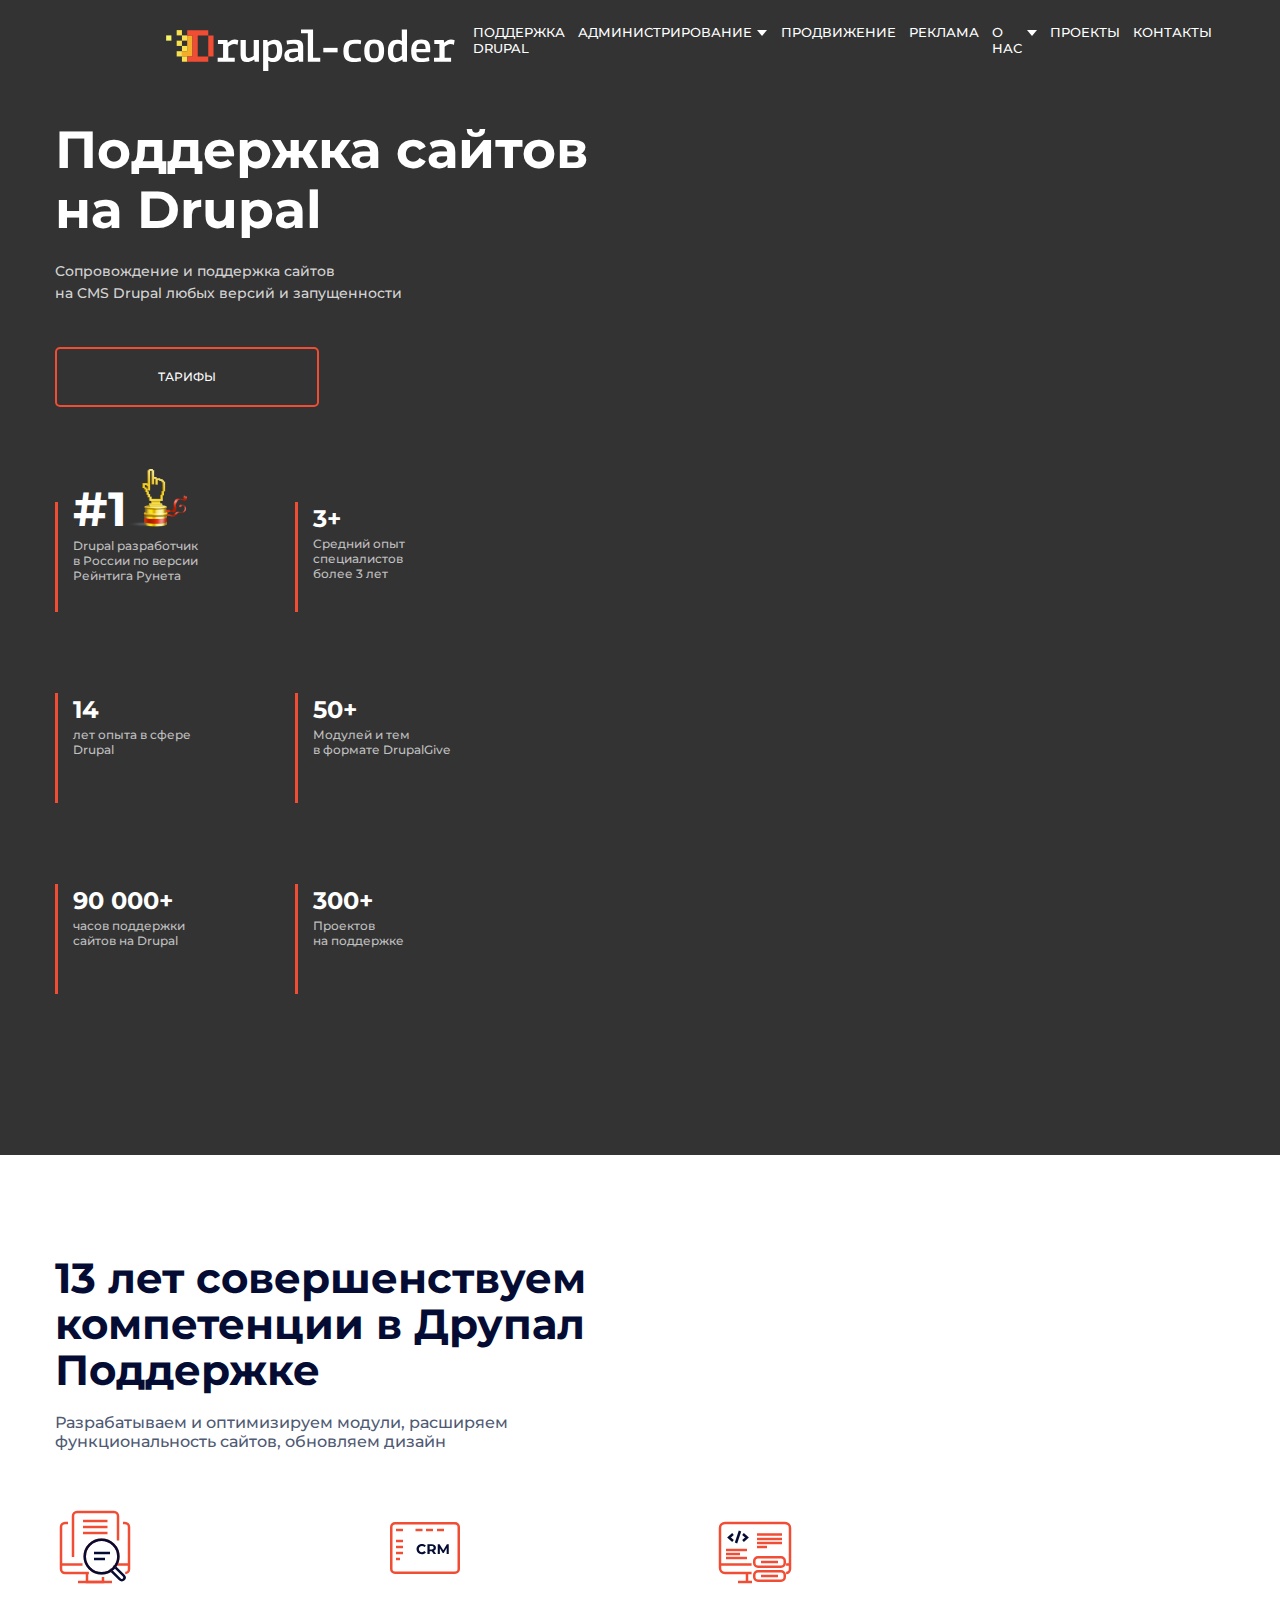
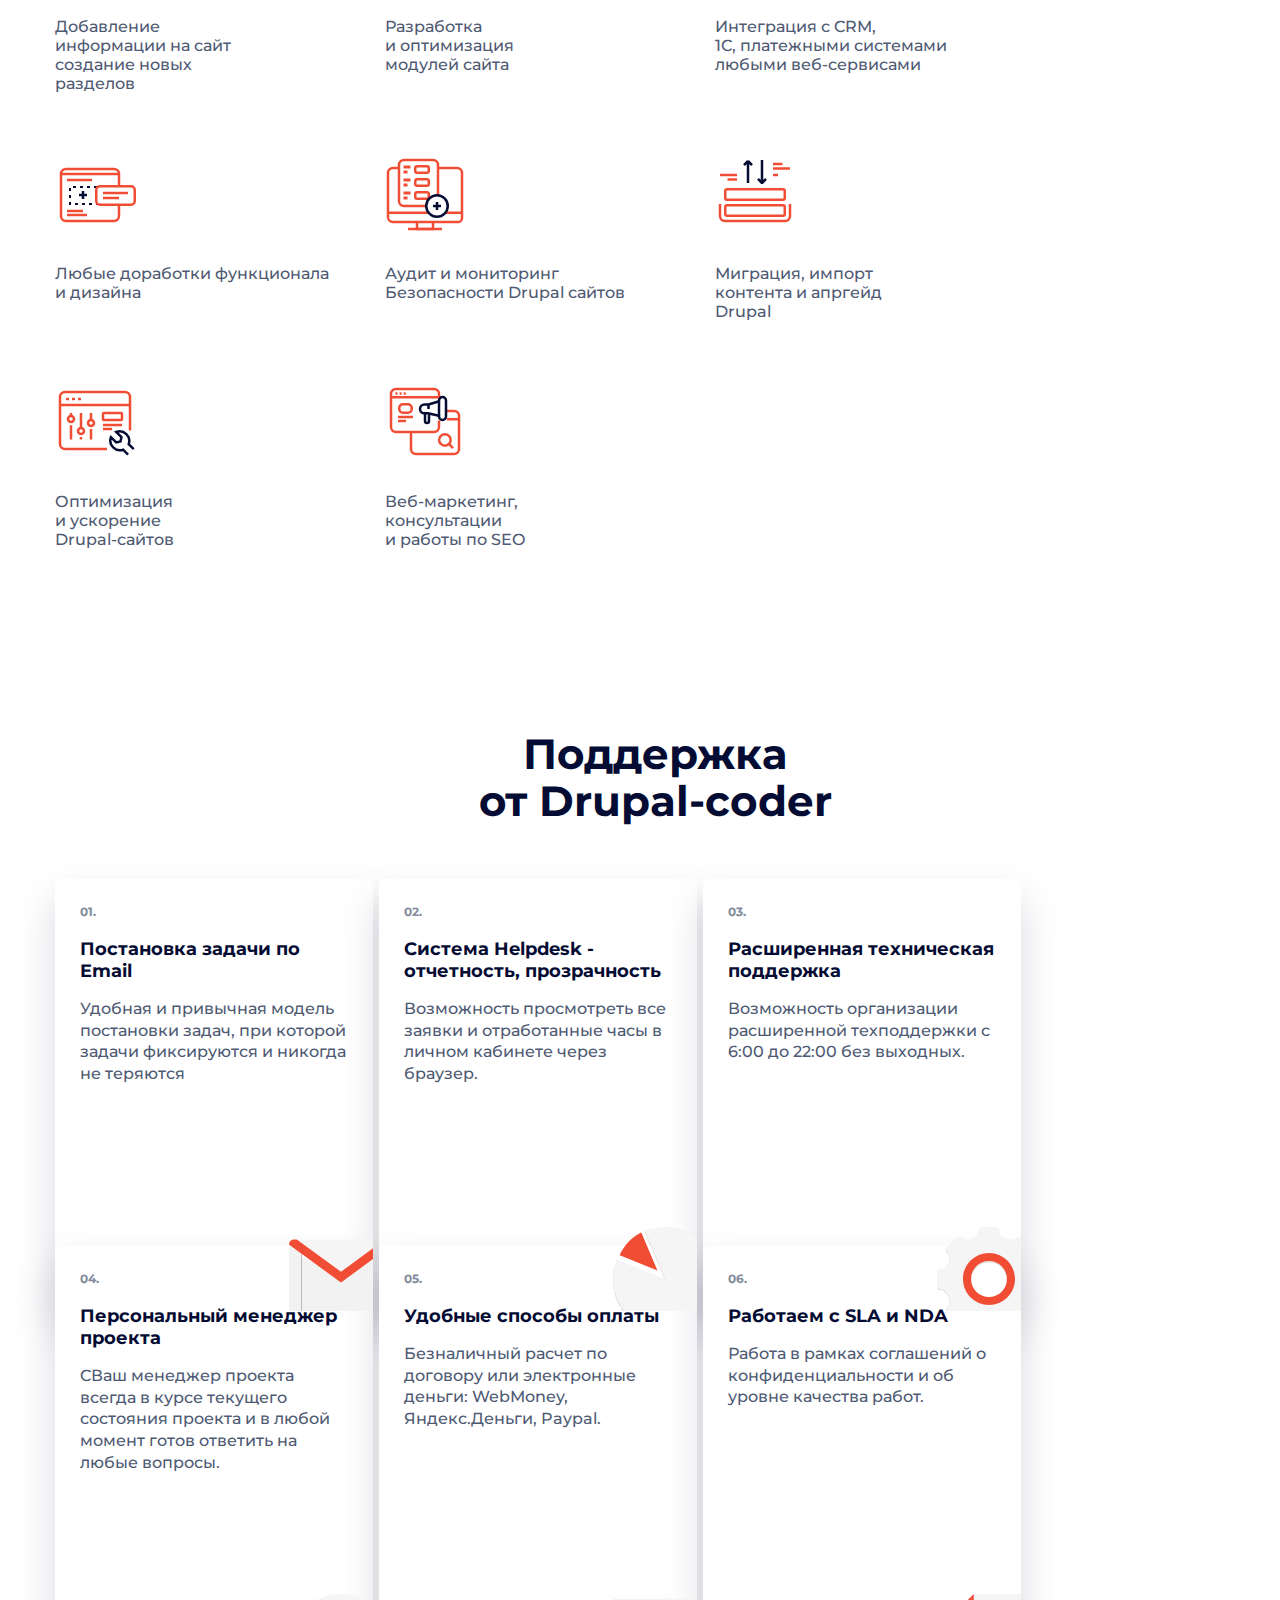
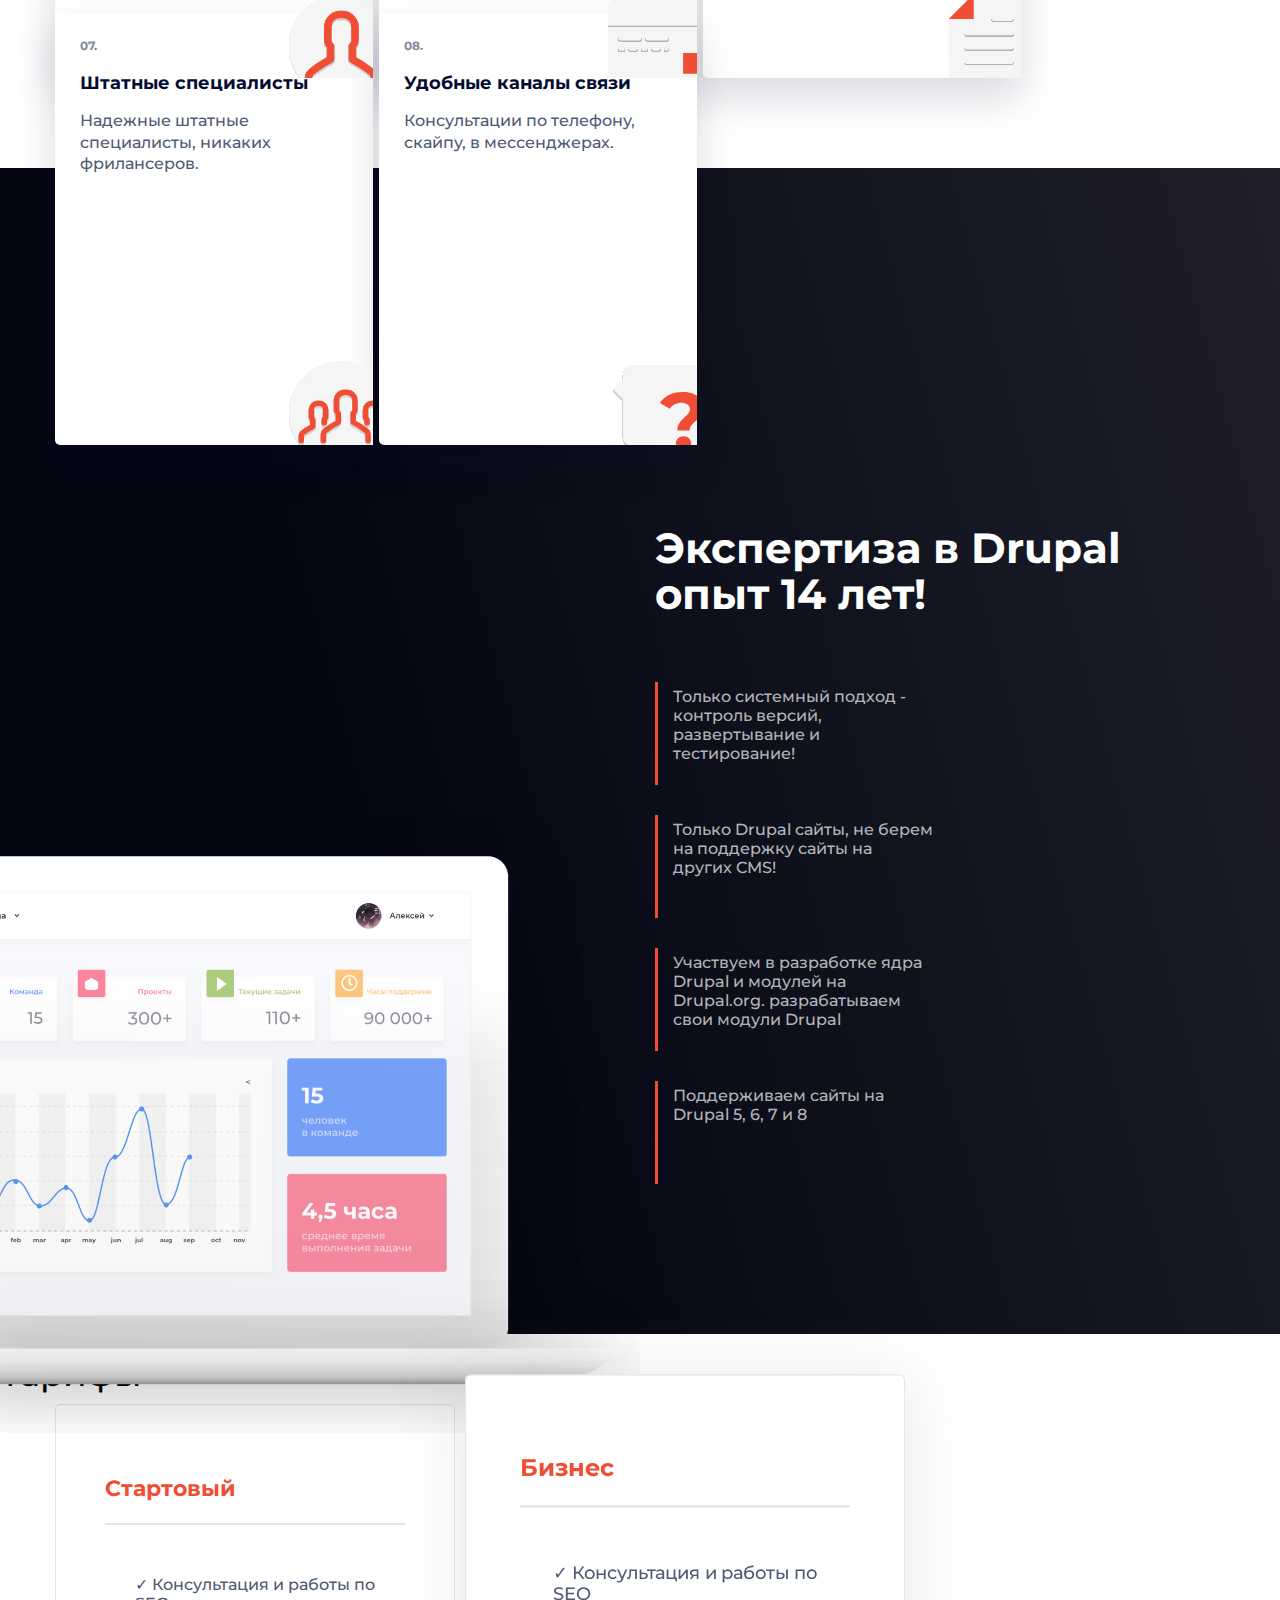
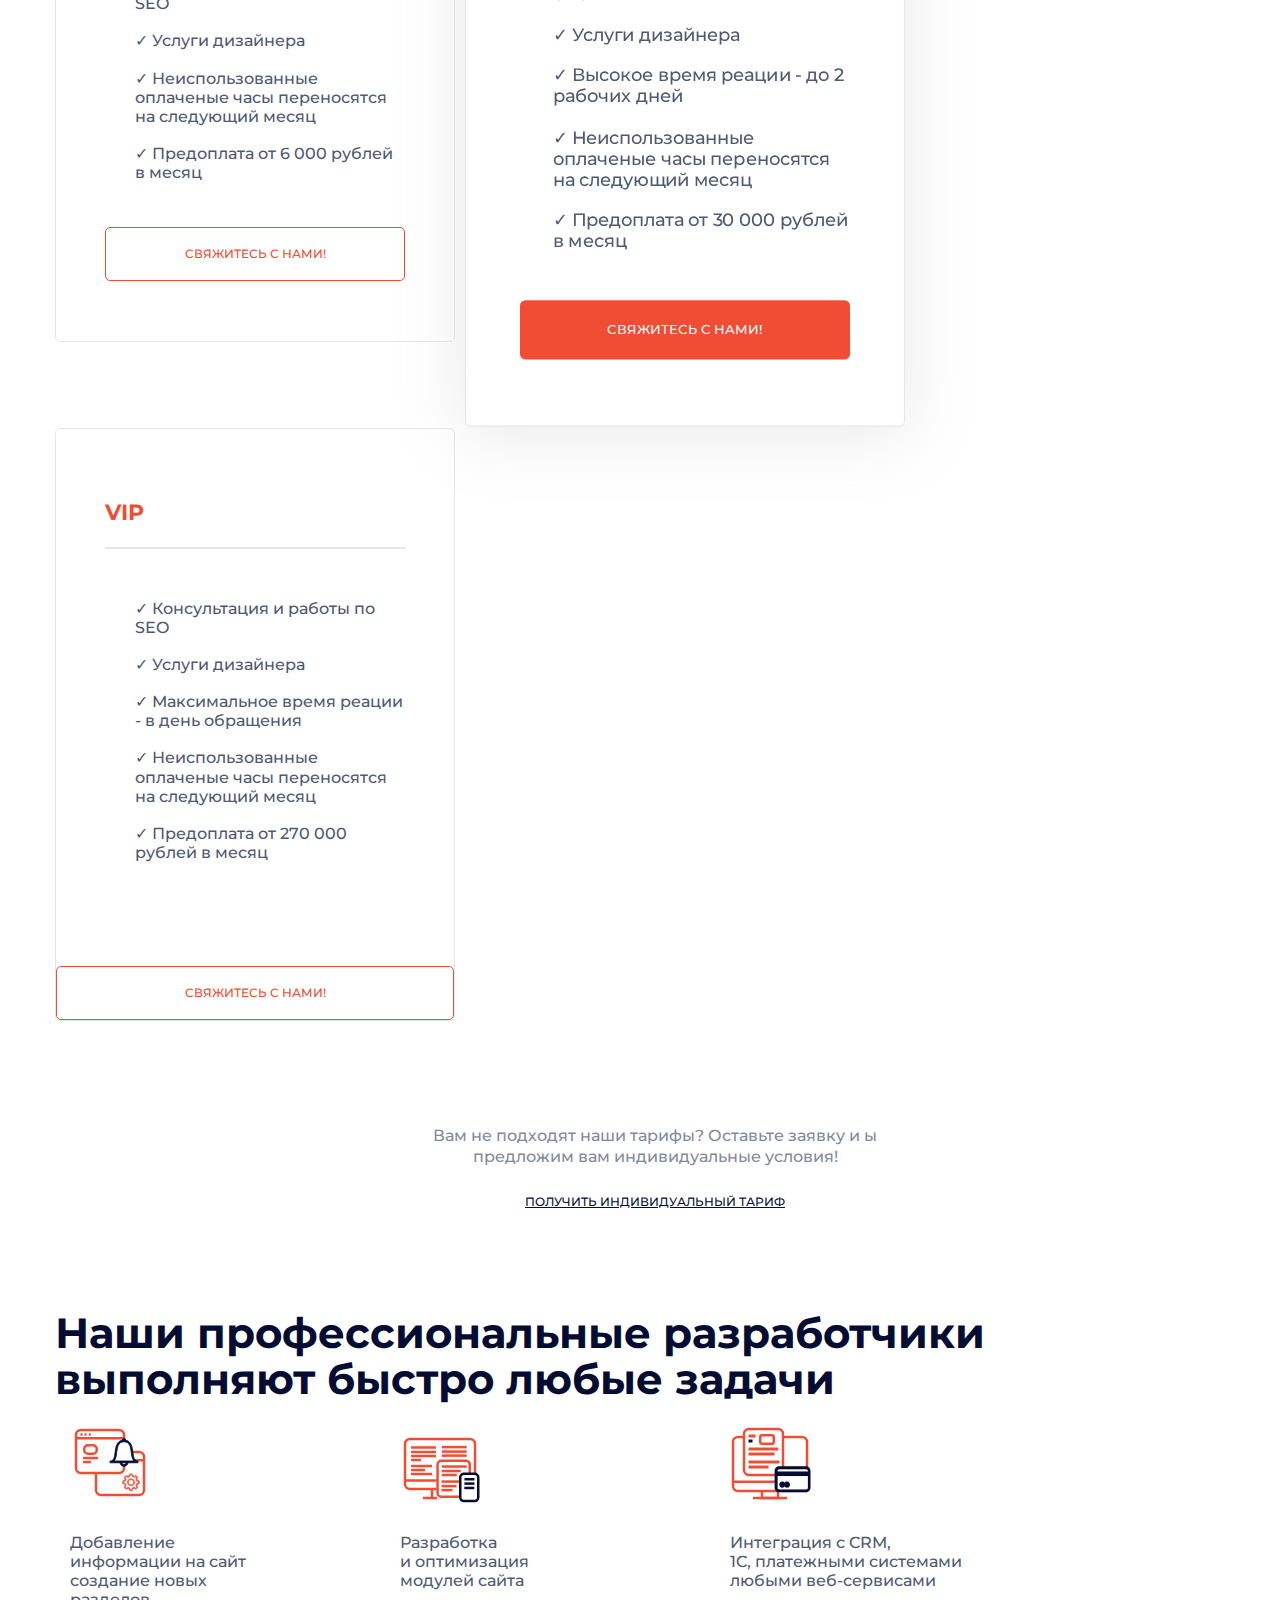
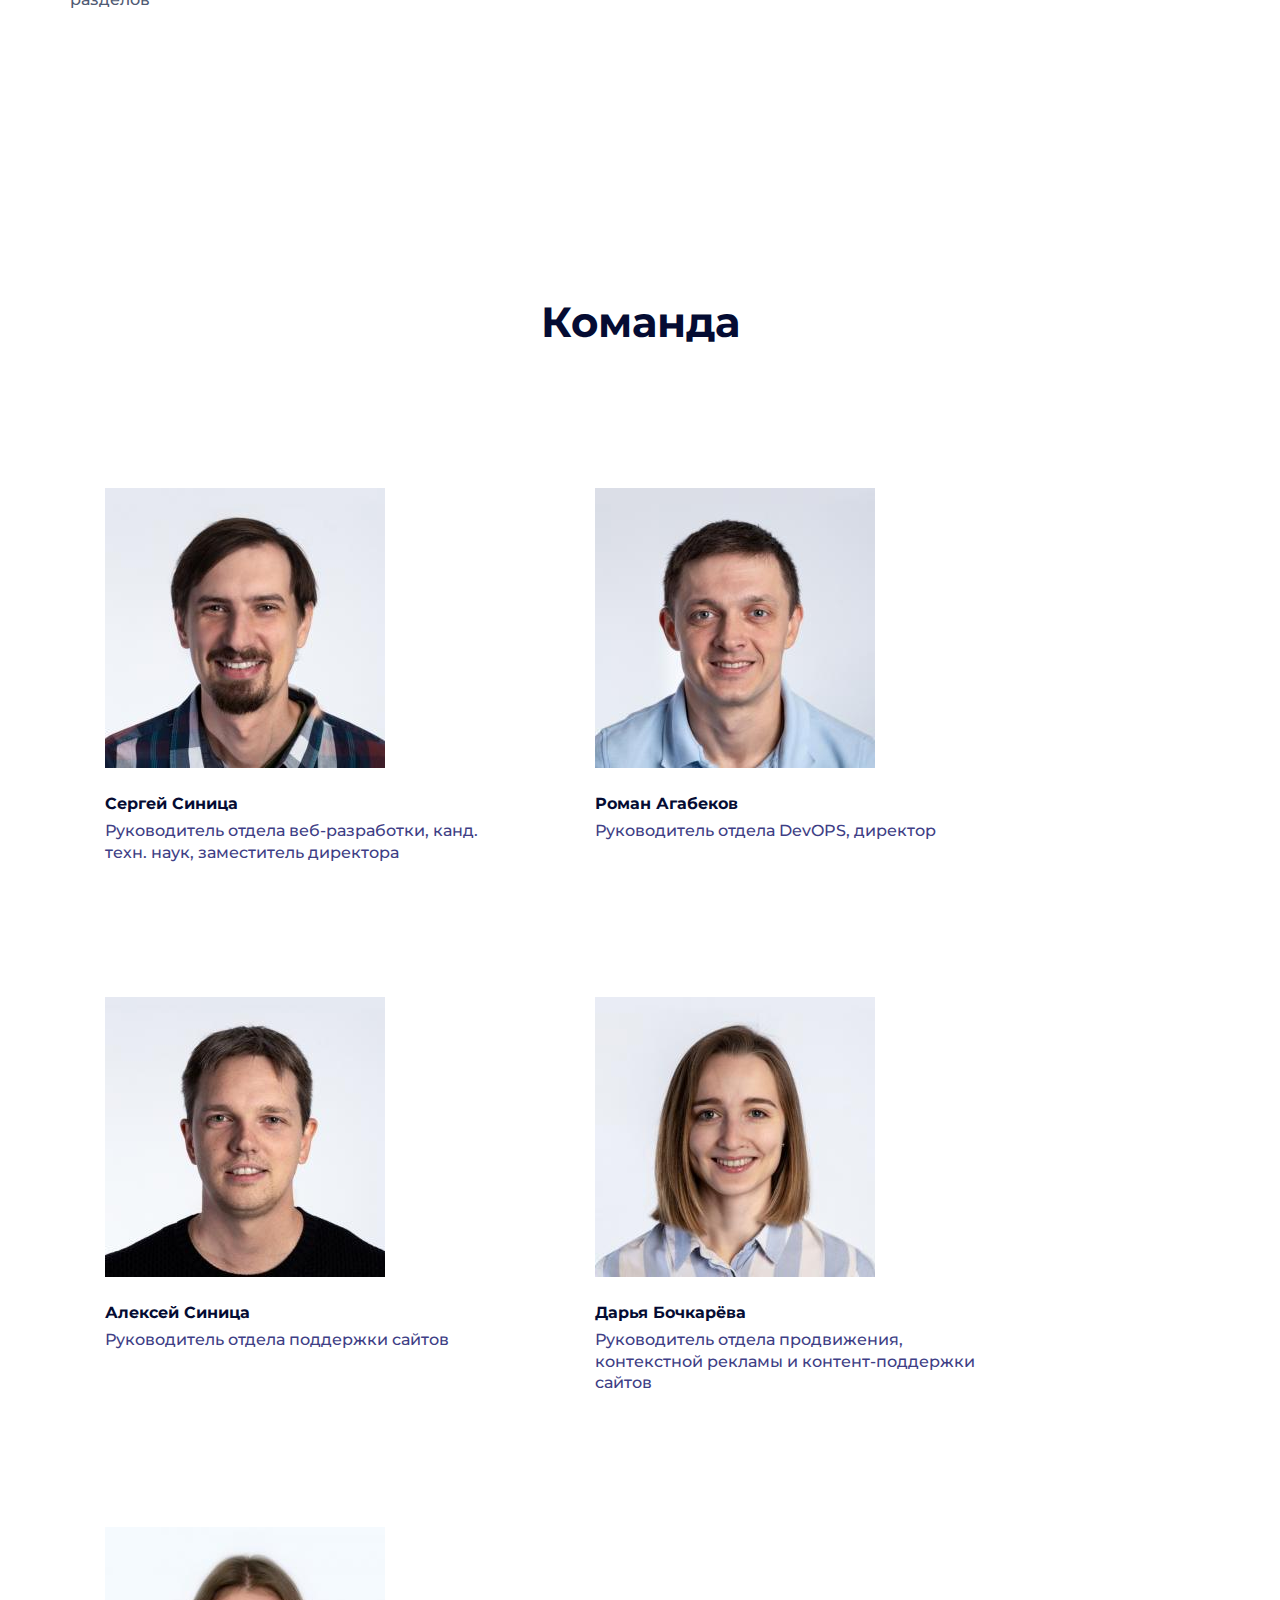
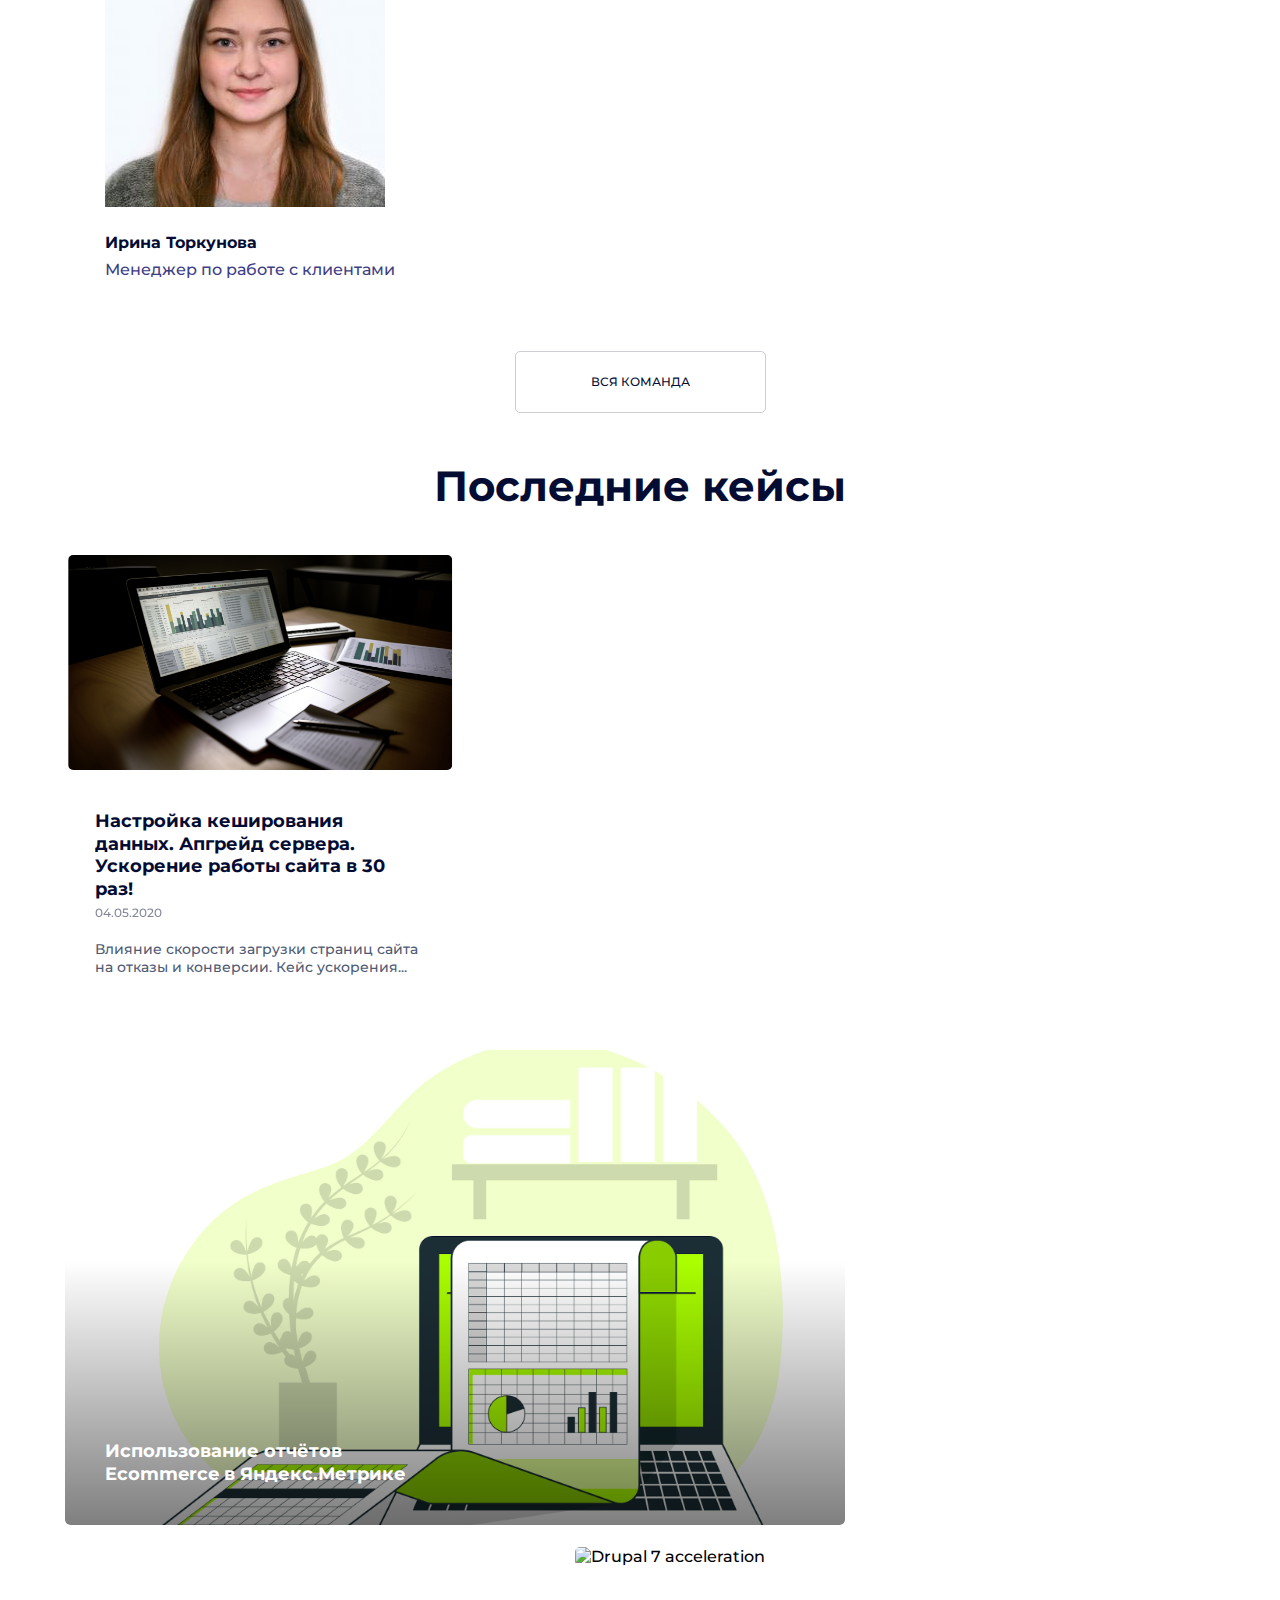
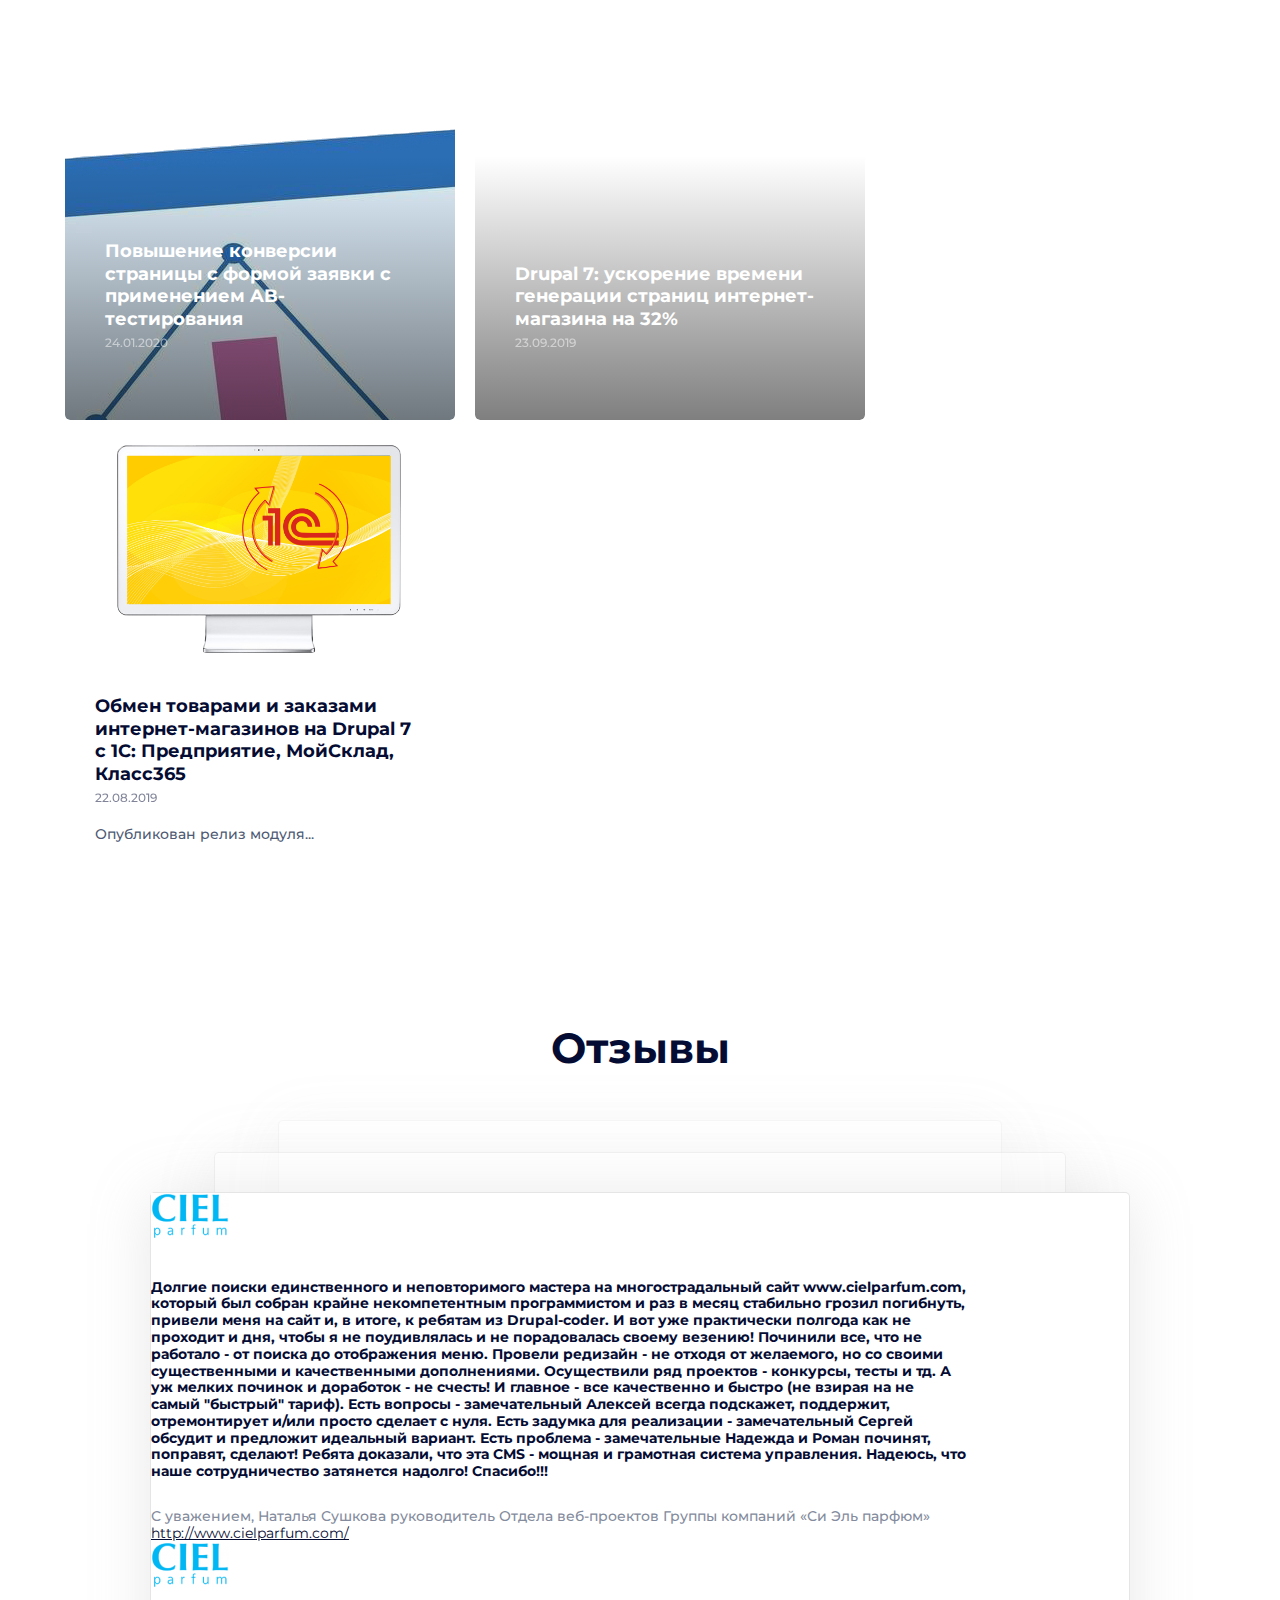
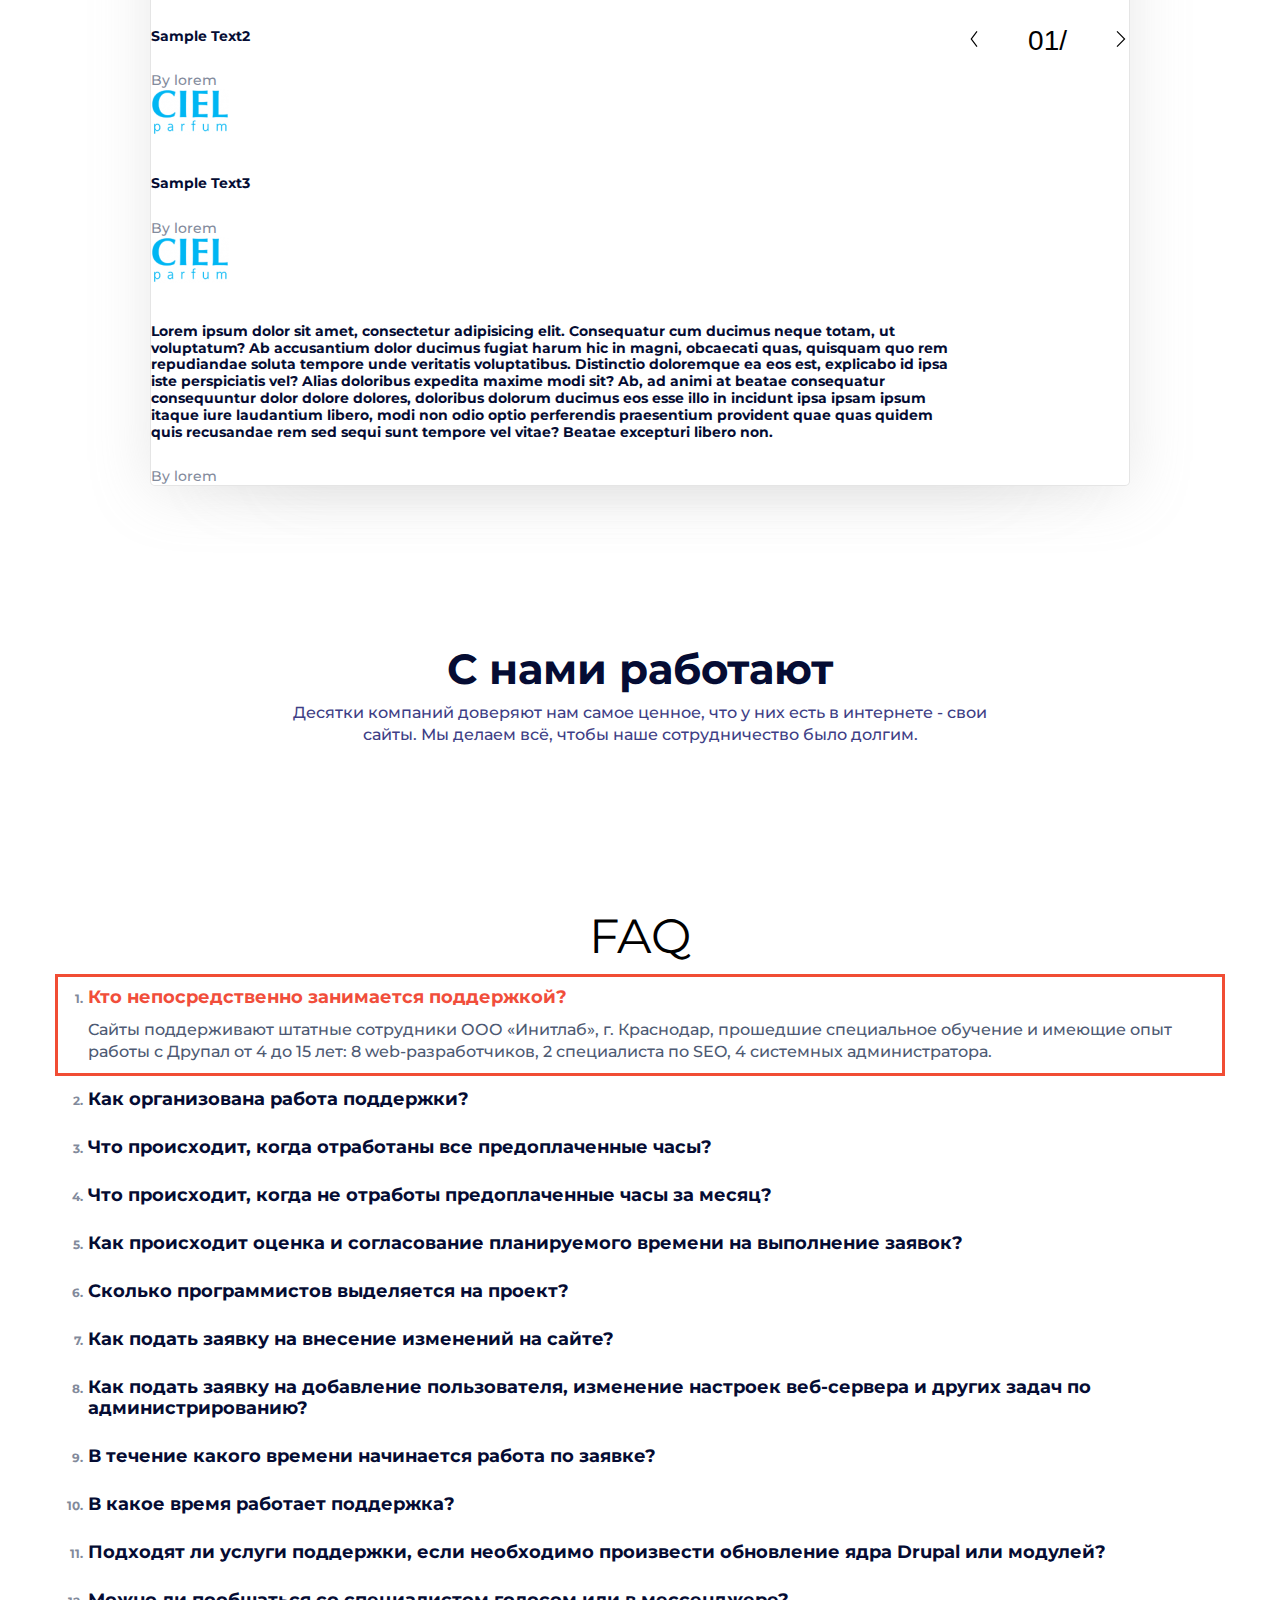
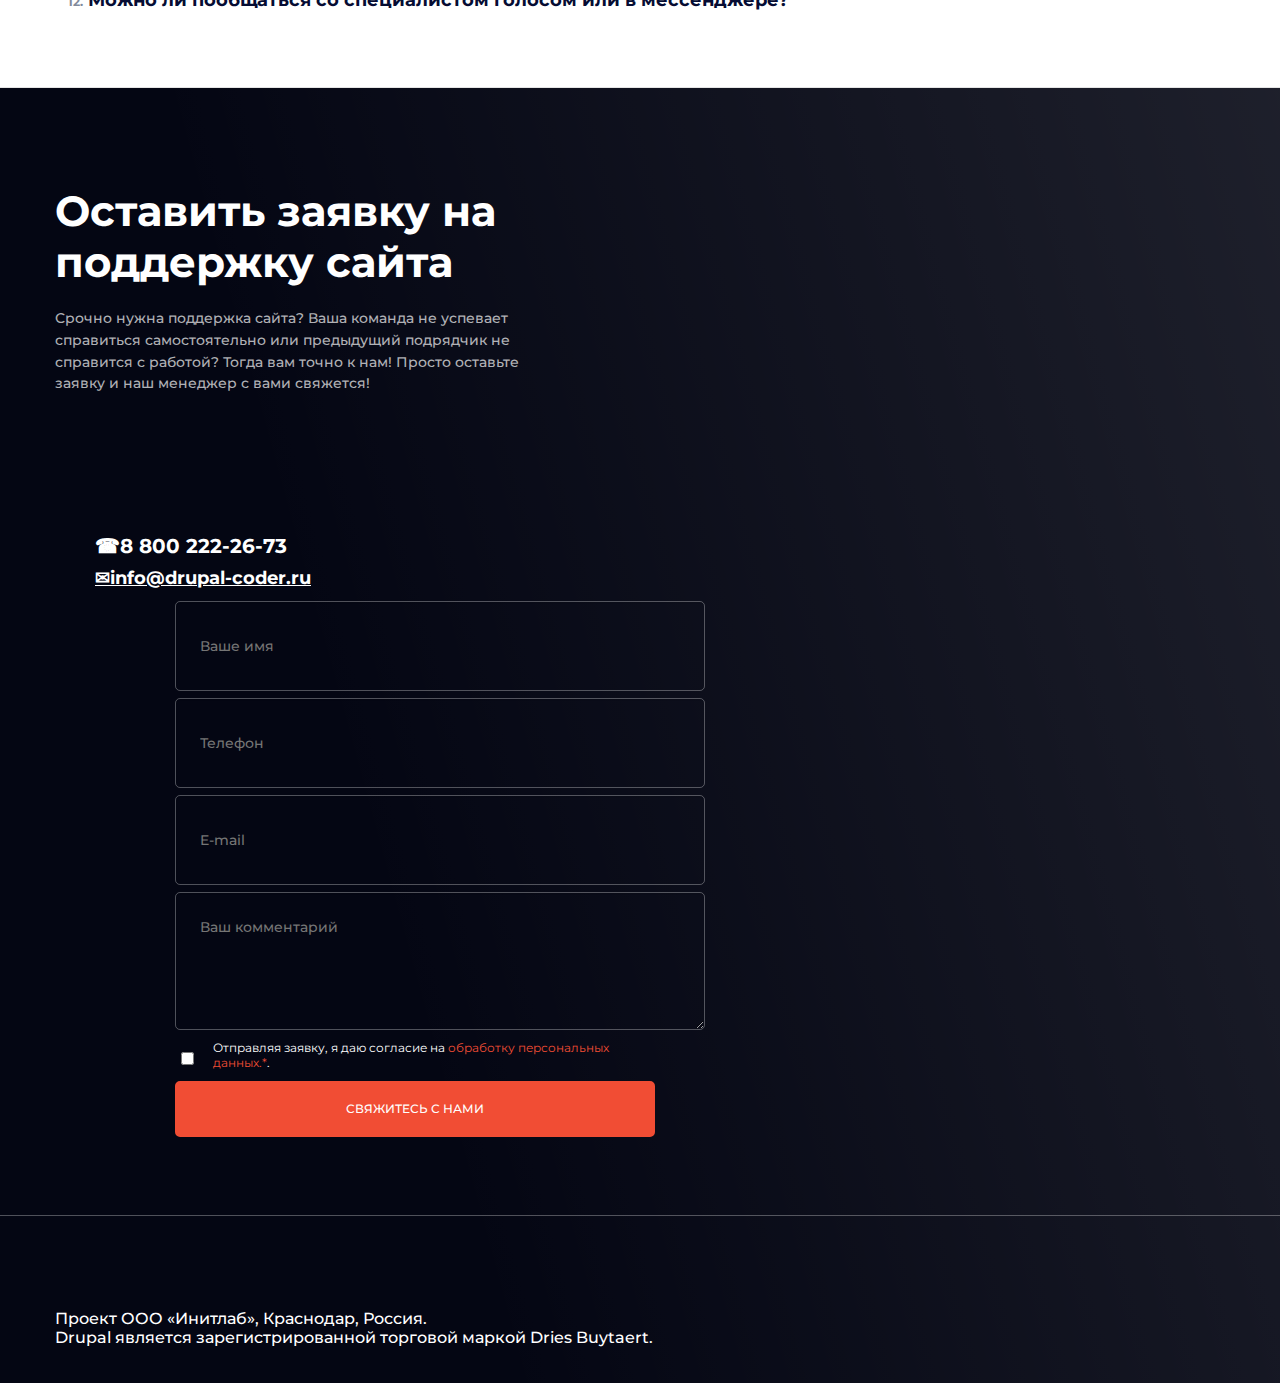
==== commit 071ce0e2: "Update index.html" ====
--- a/index.html
+++ b/index.html
@@ -615,6 +615,7 @@
                 <div class="view-content">
                     <div class="col-xs-6 col-sm-6 col-md-4 views-row">
                         <article typeof="schema:Person"  class="user-teaser">
+                            <h6>&nbsp;</h6>
                             <div class="photo">
                                 <img loading="eager" width="280" height="280" src="src/img/IMG_2472_0.jpg" alt="Profile picture for user Сергей Синица" typeof="foaf:Image">
                             </div>
@@ -628,6 +629,7 @@
 
                     <div class="col-xs-6 col-sm-6 col-md-4 views-row">
                         <article typeof="schema:Person"  class="user-teaser">
+                            <h6>&nbsp;</h6>
                             <div class="photo  field--name-user-picture field--type-image  ">
                                     <img loading="eager" width="280" height="280" src="src/img/IMG_2539_0.jpg" alt="Profile picture for user Roman Agabekov" typeof="foaf:Image">
                             </div>
@@ -640,6 +642,7 @@
 
                     <div class="col-xs-6 col-sm-6 col-md-4 views-row">
                         <article typeof="schema:Person" class="user-teaser">
+                            <h6>&nbsp;</h6>
                             <div class="photo  field--name-user-picture field--type-image  ">
                                     <img loading="eager" width="280" height="280" src="src/img/IMG_2474_1.jpg" alt="Profile picture for user Алексей Синица" typeof="foaf:Image">
                             </div>
@@ -652,6 +655,7 @@
 
                     <div class="col-xs-6 col-sm-6 col-md-4 views-row">
                         <article typeof="schema:Person" class="user-teaser">
+                            <h6>&nbsp;</h6>
                             <div class="photo  field--name-user-picture field--type-image  ">
                                     <img loading="eager" width="280" height="280" src="src/img/IMG_2522_0.jpg" alt="Profile picture for user d.Bochkareva" typeof="foaf:Image">
                             </div>
@@ -664,6 +668,7 @@
 
                     <div class="col-xs-6 col-sm-6 col-md-4 views-row">
                         <article typeof="schema:Person"  class="user-teaser">
+                            <h6>&nbsp;</h6>
                             <div class="photo  field--name-user-picture field--type-image  ">
                                     <img loading="eager"  width="280" height="280" src="src/img/IMG_9971_16.jpg" alt="Profile picture for user Ирина" typeof="foaf:Image">
                             </div>
@@ -708,7 +713,7 @@
                         <div class="keys-1__header">
 
                             <h2>
-                                <a rel="bookmark">
+                                <a href="" rel="bookmark">
                                     <span>Настройка кеширования данных. Апгрейд сервера. Ускорение работы сайта в 30 раз!</span>
                                 </a>
                             </h2>
@@ -733,7 +738,7 @@
 
                         <div class=" field--name-field-blog-img field--type-image  ">
                             <picture>
-                                <img loading="eager" sizes="max-width:767px" width="700" height="360" src="src/img/article2.jpg" alt="Ecommerce metrics" typeof="foaf:Image">
+                                <img loading="eager" width="700" height="360" src="src/img/article2.jpg" alt="Ecommerce metrics" typeof="foaf:Image">
                             </picture>
                         </div>
 
@@ -943,7 +948,7 @@
                 </div>
 
             </div>
-            <nav role="navigation" class="slick__arrow">
+            <nav class="slick__arrow">
                 <button type="button" class="review-arrow-prev slick-prev slick-arrow" aria-label="Previous" style="">Previous</button>
                 <span class="slick-review-total"><span class="slick-review-counter">01/ </span></span>
                 <button type="button" class="review-arrow-next slick-next slick-arrow" aria-label="Next" style="">Next</button>
@@ -975,61 +980,61 @@
                         <div aria-live="polite" class="slick slick-list draggable" >
                             <div id="slick-customers-first" class="slick-customers slick-track"  role="listbox">
 
-                                <div class="slick__slide slide slide--1 slick-slide" data-slick-index="3" aria-hidden="true" style="width: 310px;" tabindex="-1" role="option" aria-describedby="slick-slide21">
+                                <div class="slick__slide slide slide--1 slick-slide" data-slick-index="3" aria-hidden="true" style="width: 310px;" tabindex="-1" role="option">
                                     <picture>
                                         <img loading="eager" srcset="src/img/kubsu.jpeg" width="290" height="155" src="src/img/kubsu.jpeg" alt="japantravel.ru" typeof="foaf:Image">
                                     </picture>
                                 </div>
 
-                                <div class="slick__slide slide slide--3 slick-slide" data-slick-index="3" aria-hidden="true" style="width: 310px;" tabindex="-1" role="option" aria-describedby="slick-slide23">
+                                <div class="slick__slide slide slide--3 slick-slide" data-slick-index="3" aria-hidden="true" style="width: 310px;" tabindex="-1" role="option">
                                     <picture>
                                         <img loading="eager" srcset="src/img/kubsu.jpeg" width="290" height="155" src="[data-uri]" alt="Ciel parfum" typeof="foaf:Image">
                                     </picture>
                                 </div>
 
-                                <div class="slick__slide slide slide--2 slick-slide" data-slick-index="2" aria-hidden="true" style="width: 310px;" tabindex="-1" role="option" aria-describedby="slick-slide22">    <picture>
+                                <div class="slick__slide slide slide--2 slick-slide" data-slick-index="2" aria-hidden="true" style="width: 310px;" tabindex="-1" role="option">    <picture>
                             <img loading="eager" srcset="src/img/kubsu.jpeg" width="290" height="155" src="[data-uri]" alt="http://lpcma.tsu.ru/en" typeof="foaf:Image">
 
                         </picture>
 
-                        </div><div class="slick__slide slide slide--3 slick-slide" data-slick-index="3" aria-hidden="true" style="width: 310px;" tabindex="-1" role="option" aria-describedby="slick-slide23">    <picture>
+                        </div><div class="slick__slide slide slide--3 slick-slide" data-slick-index="3" aria-hidden="true" style="width: 310px;" tabindex="-1" role="option">    <picture>
                             <img loading="eager" srcset="src/img/kubsu.jpeg" width="290" height="155" src="[data-uri]" alt="arsa.su" typeof="foaf:Image">
                         </picture>
 
-                        </div><div class="slick__slide slide slide--4 slick-slide slick-active" data-slick-index="4" aria-hidden="false" style="width: 310px;" tabindex="-1" role="option" aria-describedby="slick-slide24">    <picture>
+                        </div><div class="slick__slide slide slide--4 slick-slide slick-active" data-slick-index="4" aria-hidden="false" style="width: 310px;" tabindex="-1" role="option">    <picture>
                             <img loading="eager" srcset="src/img/kubsu.jpeg" width="290" height="155" src="[data-uri]" alt="vekas-automation.ru" typeof="foaf:Image">
 
                         </picture>
 
-                        </div><div class="slick__slide slide slide--5 slick-slide slick-active" data-slick-index="5" aria-hidden="false" style="width: 310px;" tabindex="-1" role="option" aria-describedby="slick-slide25">    <picture>
+                        </div><div class="slick__slide slide slide--5 slick-slide slick-active" data-slick-index="5" aria-hidden="false" style="width: 310px;" tabindex="-1" role="option">    <picture>
                             <img loading="eager" srcset="src/img/kubsu.jpeg" width="290" height="155" src="[data-uri]" alt="megafurs.com" typeof="foaf:Image">
                         </picture>
 
-                        </div><div class="slick__slide slide slide--6 slick-slide slick-current slick-active slick-center" data-slick-index="6" aria-hidden="false" style="width: 310px;" tabindex="-1" role="option" aria-describedby="slick-slide26">    <picture>
+                        </div><div class="slick__slide slide slide--6 slick-slide slick-current slick-active slick-center" data-slick-index="6" aria-hidden="false" style="width: 310px;" tabindex="-1" role="option">    <picture>
                             <img loading="eager" srcset="src/img/kubsu.jpeg" width="290" height="155" src="[data-uri]" alt="japantravel.ru" typeof="foaf:Image">
                         </picture>
 
-                        </div><div class="slick__slide slide slide--7 slick-slide slick-active" data-slick-index="7" aria-hidden="false" style="width: 310px;" tabindex="-1" role="option" aria-describedby="slick-slide27">    <picture>
+                        </div><div class="slick__slide slide slide--7 slick-slide slick-active" data-slick-index="7" aria-hidden="false" style="width: 310px;" tabindex="-1" role="option">    <picture>
                             <img loading="eager" srcset="src/img/kubsu.jpeg" width="290" height="155" src="[data-uri]" alt="confirent.ru" typeof="foaf:Image">
 
                         </picture>
 
-                        </div><div class="slick__slide slide slide--8 slick-slide slick-active" data-slick-index="8" aria-hidden="false" style="width: 310px;" tabindex="-1" role="option" aria-describedby="slick-slide28">    <picture>
+                        </div><div class="slick__slide slide slide--8 slick-slide slick-active" data-slick-index="8" aria-hidden="false" style="width: 310px;" tabindex="-1" role="option">    <picture>
                             <img loading="eager" srcset="src/img/kubsu.jpeg" width="290" height="155" src="[data-uri]" alt="urheiluperhe.com" typeof="foaf:Image">
 
                         </picture>
 
-                        </div><div class="slick__slide slide slide--9 slick-slide" data-slick-index="9" aria-hidden="true" style="width: 310px;" tabindex="-1" role="option" aria-describedby="slick-slide29">    <picture>
+                        </div><div class="slick__slide slide slide--9 slick-slide" data-slick-index="9" aria-hidden="true" style="width: 310px;" tabindex="-1" role="option">    <picture>
                             <img loading="eager" srcset="src/img/kubsu.jpeg" width="290" height="155" src="[data-uri]" alt="ayurvedadom.com" typeof="foaf:Image">
 
                         </picture>
 
-                        </div><div class="slick__slide slide slide--10 slick-slide" data-slick-index="10" aria-hidden="true" style="width: 310px;" tabindex="-1" role="option" aria-describedby="slick-slide210">    <picture>
+                        </div><div class="slick__slide slide slide--10 slick-slide" data-slick-index="10" aria-hidden="true" style="width: 310px;" tabindex="-1" role="option">    <picture>
                             <img loading="eager" srcset="src/img/kubsu.jpeg" width="290" height="155" src="[data-uri]" alt="angel-estate.ru" typeof="foaf:Image">
 
                         </picture>
 
-                        </div><div class="slick__slide slide slide--11 slick-slide" data-slick-index="11" aria-hidden="true" style="width: 310px;" tabindex="-1" role="option" aria-describedby="slick-slide211">    <picture>
+                        </div><div class="slick__slide slide slide--11 slick-slide" data-slick-index="11" aria-hidden="true" style="width: 310px;" tabindex="-1" role="option">    <picture>
                             <img loading="eager" srcset="src/img/kubsu.jpeg" width="290" height="155" src="[data-uri]" alt="http://artzacepka.ru/" typeof="foaf:Image">
 
                         </picture>
@@ -1055,7 +1060,7 @@
                         </picture>
                         </div></div></div>
                     </div>
-                    <nav role="navigation" class="slick__arrow">
+                    <nav class="slick__arrow">
                         <div class="slick__arrow-wrapper">
                             <button type="button" data-role="none" class="slick-prev visually-hidden" aria-label="Previous" tabindex="0">Previous</button>
                             <span class="slick-slide-num"></span>
@@ -1070,64 +1075,64 @@
 
                 <div  class="slick" data-blazy="" data-once="blazy slick">
 
-                    <div aria-live="polite" class="slick slick-list draggable" style="padding: 0px 10%;">
-                        <div id="slick-customers-second" class="slick-customers slick-track" style="transform: scaleX(130%)" role="listbox">
-
-                            <div class="slick__slide slide slide--1 slick-slide" data-slick-index="3" aria-hidden="true" style="width: 310px;" tabindex="-1" role="option" aria-describedby="slick-slide21">
+                    <div aria-live="polite" class="slick slick-list draggable" style="padding: 0px;">
+                        <div id="slick-customers-second" class="slick-customers slick-track" role="listbox">
+
+                            <div class="slick__slide slide slide--1 slick-slide" data-slick-index="3" aria-hidden="true" style="width: 310px;" tabindex="-1" role="option">
                                 <picture>
                                     <img loading="eager" srcset="src/img/kubsu.jpeg" width="290" height="155" src="src/img/kubsu.jpeg" alt="japantravel.ru" typeof="foaf:Image">
                                 </picture>
                             </div>
 
-                            <div class="slick__slide slide slide--3 slick-slide" data-slick-index="3" aria-hidden="true" style="width: 310px;" tabindex="-1" role="option" aria-describedby="slick-slide23">
+                            <div class="slick__slide slide slide--3 slick-slide" data-slick-index="3" aria-hidden="true" style="width: 310px;" tabindex="-1" role="option">
                                 <picture>
                                     <img loading="eager" srcset="src/img/kubsu.jpeg" width="290" height="155" src="[data-uri]" alt="Ciel parfum" typeof="foaf:Image">
                                 </picture>
                             </div>
 
-                            <div class="slick__slide slide slide--2 slick-slide" data-slick-index="2" aria-hidden="true" style="width: 310px;" tabindex="-1" role="option" aria-describedby="slick-slide22">    <picture>
+                            <div class="slick__slide slide slide--2 slick-slide" data-slick-index="2" aria-hidden="true" style="width: 310px;" tabindex="-1" role="option">    <picture>
                                 <img loading="eager" srcset="src/img/kubsu.jpeg" width="290" height="155" src="[data-uri]" alt="http://lpcma.tsu.ru/en" typeof="foaf:Image">
 
                             </picture>
 
-                            </div><div class="slick__slide slide slide--3 slick-slide" data-slick-index="3" aria-hidden="true" style="width: 310px;" tabindex="-1" role="option" aria-describedby="slick-slide23">    <picture>
+                            </div><div class="slick__slide slide slide--3 slick-slide" data-slick-index="3" aria-hidden="true" style="width: 310px;" tabindex="-1" role="option">    <picture>
                             <img loading="eager" srcset="src/img/kubsu.jpeg" width="290" height="155" src="[data-uri]" alt="arsa.su" typeof="foaf:Image">
                         </picture>
 
-                        </div><div class="slick__slide slide slide--4 slick-slide slick-active" data-slick-index="4" aria-hidden="false" style="width: 310px;" tabindex="-1" role="option" aria-describedby="slick-slide24">    <picture>
+                        </div><div class="slick__slide slide slide--4 slick-slide slick-active" data-slick-index="4" aria-hidden="false" style="width: 310px;" tabindex="-1" role="option">    <picture>
                             <img loading="eager" srcset="src/img/kubsu.jpeg" width="290" height="155" src="[data-uri]" alt="vekas-automation.ru" typeof="foaf:Image">
 
                         </picture>
 
-                        </div><div class="slick__slide slide slide--5 slick-slide slick-active" data-slick-index="5" aria-hidden="false" style="width: 310px;" tabindex="-1" role="option" aria-describedby="slick-slide25">    <picture>
+                        </div><div class="slick__slide slide slide--5 slick-slide slick-active" data-slick-index="5" aria-hidden="false" style="width: 310px;" tabindex="-1" role="option">    <picture>
                             <img loading="eager" srcset="src/img/kubsu.jpeg" width="290" height="155" src="[data-uri]" alt="megafurs.com" typeof="foaf:Image">
                         </picture>
 
-                        </div><div class="slick__slide slide slide--6 slick-slide slick-current slick-active slick-center" data-slick-index="6" aria-hidden="false" style="width: 310px;" tabindex="-1" role="option" aria-describedby="slick-slide26">    <picture>
+                        </div><div class="slick__slide slide slide--6 slick-slide slick-current slick-active slick-center" data-slick-index="6" aria-hidden="false" style="width: 310px;" tabindex="-1" role="option">    <picture>
                             <img loading="eager" srcset="src/img/kubsu.jpeg" width="290" height="155" src="[data-uri]" alt="japantravel.ru" typeof="foaf:Image">
                         </picture>
 
-                        </div><div class="slick__slide slide slide--7 slick-slide slick-active" data-slick-index="7" aria-hidden="false" style="width: 310px;" tabindex="-1" role="option" aria-describedby="slick-slide27">    <picture>
+                        </div><div class="slick__slide slide slide--7 slick-slide slick-active" data-slick-index="7" aria-hidden="false" style="width: 310px;" tabindex="-1" role="option">    <picture>
                             <img loading="eager" srcset="src/img/kubsu.jpeg" width="290" height="155" src="[data-uri]" alt="confirent.ru" typeof="foaf:Image">
 
                         </picture>
 
-                        </div><div class="slick__slide slide slide--8 slick-slide slick-active" data-slick-index="8" aria-hidden="false" style="width: 310px;" tabindex="-1" role="option" aria-describedby="slick-slide28">    <picture>
+                        </div><div class="slick__slide slide slide--8 slick-slide slick-active" data-slick-index="8" aria-hidden="false" style="width: 310px;" tabindex="-1" role="option">    <picture>
                             <img loading="eager" srcset="src/img/kubsu.jpeg" width="290" height="155" src="[data-uri]" alt="urheiluperhe.com" typeof="foaf:Image">
 
                         </picture>
 
-                        </div><div class="slick__slide slide slide--9 slick-slide" data-slick-index="9" aria-hidden="true" style="width: 310px;" tabindex="-1" role="option" aria-describedby="slick-slide29">    <picture>
+                        </div><div class="slick__slide slide slide--9 slick-slide" data-slick-index="9" aria-hidden="true" style="width: 310px;" tabindex="-1" role="option">    <picture>
                             <img loading="eager" srcset="src/img/kubsu.jpeg" width="290" height="155" src="[data-uri]" alt="ayurvedadom.com" typeof="foaf:Image">
 
                         </picture>
 
-                        </div><div class="slick__slide slide slide--10 slick-slide" data-slick-index="10" aria-hidden="true" style="width: 310px;" tabindex="-1" role="option" aria-describedby="slick-slide210">    <picture>
+                        </div><div class="slick__slide slide slide--10 slick-slide" data-slick-index="10" aria-hidden="true" style="width: 310px;" tabindex="-1" role="option">    <picture>
                             <img loading="eager" srcset="src/img/kubsu.jpeg" width="290" height="155" src="[data-uri]" alt="angel-estate.ru" typeof="foaf:Image">
 
                         </picture>
 
-                        </div><div class="slick__slide slide slide--11 slick-slide" data-slick-index="11" aria-hidden="true" style="width: 310px;" tabindex="-1" role="option" aria-describedby="slick-slide211">    <picture>
+                        </div><div class="slick__slide slide slide--11 slick-slide" data-slick-index="11" aria-hidden="true" style="width: 310px;" tabindex="-1" role="option">    <picture>
                             <img loading="eager" srcset="src/img/kubsu.jpeg" width="290" height="155" src="[data-uri]" alt="http://artzacepka.ru/" typeof="foaf:Image">
 
                         </picture>
@@ -1153,7 +1158,7 @@
                         </picture>
                         </div></div></div>
                 </div>
-                <nav role="navigation" class="slick__arrow">
+                <nav class="slick__arrow">
                     <div class="slick__arrow-wrapper">
                         <button type="button" data-role="none" class="slick-prev visually-hidden" aria-label="Previous" tabindex="0">Previous</button>
                         <span class="slick-slide-num"></span>
@@ -1301,11 +1306,11 @@
     </div>
 
 </section>
-    <footer class="footer" role="contentinfo">
+    <footer class="footer">
     <div class="container">
         <div>
             <section class="block clear" id="support">
-
+                <h6>&nbsp;</h6>
                 <div class="row">
 
                     <div class="col-md-6 col-xs-12 col-sm-6">
@@ -1342,14 +1347,14 @@
                             <div class="form-group "  id="form-phone-wrapper">
                                 <div class="form-item js-form-item form-type-textfield  form-group">
                                     <label for="form-phone" class="control-label js-form-required form-required">Телефон</label>
-                                    <input class="  form-text required form-control"  type="text" id="form-phone" name="form-phone" value="" size="60" maxlength="255" placeholder="Телефон" required="required" aria-required="true">
+                                    <input class="  form-text required form-control"  type="text" id="form-phone" name="form-phone" value="" size="60" maxlength="255" placeholder="Телефон" required="required">
                                 </div>
                             </div>
 
                             <div class="form-group">
                                 <div class="form-item form-type-email form-group">
                                     <label for="form-email" class="control-label form-required">E-mail</label>
-                                    <input  class="form-email required form-control" type="email" id="form-email" name="form-email" value="" size="60" maxlength="254" placeholder="E-mail" required="required" aria-required="true">
+                                    <input  class="form-email required form-control" type="email" id="form-email" name="form-email" value="" size="60" maxlength="254" placeholder="E-mail" required="required">
                                 </div>
                             </div>
                             <div> <div class="form-item form-type-textarea">
@@ -1358,8 +1363,8 @@
                             </div>
 
                             </div>
-                            <input autocomplete="off"  type="hidden"><input type="hidden" name="form_id"><div class="form-type-checkbox checkbox">
-                            <label for="agreement" class="control-label option form-required"><input required="required" class="form-checkbox required" type="checkbox" id="agreement" name="agreement" value="1" aria-required="true">Отправляя заявку, я даю согласие на <a href="" target="_blank" rel="nofollow">обработку персональных данных.*</a>.</label>
+                            <input  type="hidden"><input type="hidden" name="form_id"><div class="form-type-checkbox checkbox">
+                            <label for="agreement" class="control-label option form-required"><input required="required" class="form-checkbox required" type="checkbox" id="agreement" name="agreement" value="1">Отправляя заявку, я даю согласие на <a href="" target="_blank" rel="nofollow">обработку персональных данных.*</a>.</label>
                         </div>
                             <div  class="form-group" id="edit-actions"><button class="btn" type="submit" id="edit-submit" name="op" value="Contact Us">Свяжитесь с нами</button></div>
                         </form>
@@ -1369,6 +1374,7 @@
             </section>
 
             <section id="block-copyright" class="block clear">
+                <h6>&nbsp;</h6>
                 <div class="fpt-56   "><p>Проект ООО «Инитлаб», Краснодар, Россия. <br>
                     Drupal является зарегистрированной торговой маркой Dries Buytaert.</p></div>
             </section>
@@ -1379,4 +1385,4 @@
     </div>
 </footer>
 </body>
-</html>+</html>
